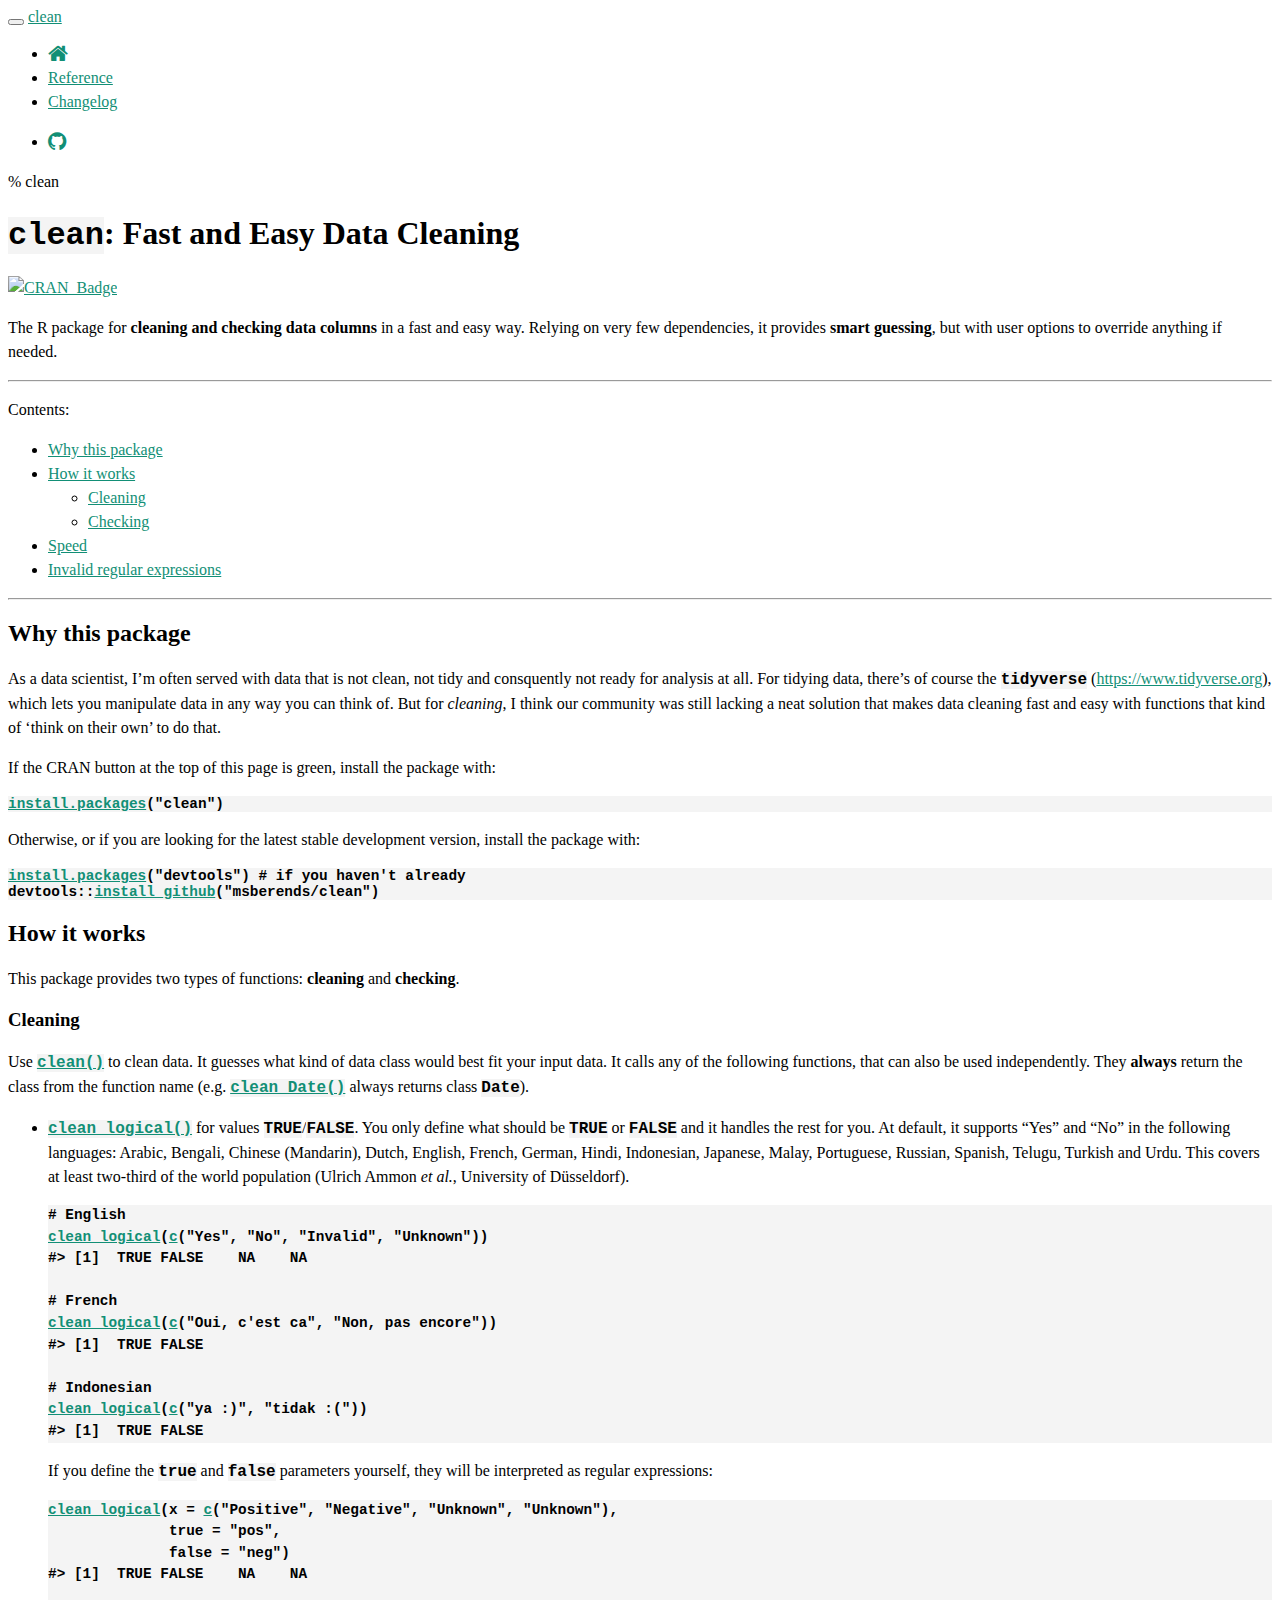
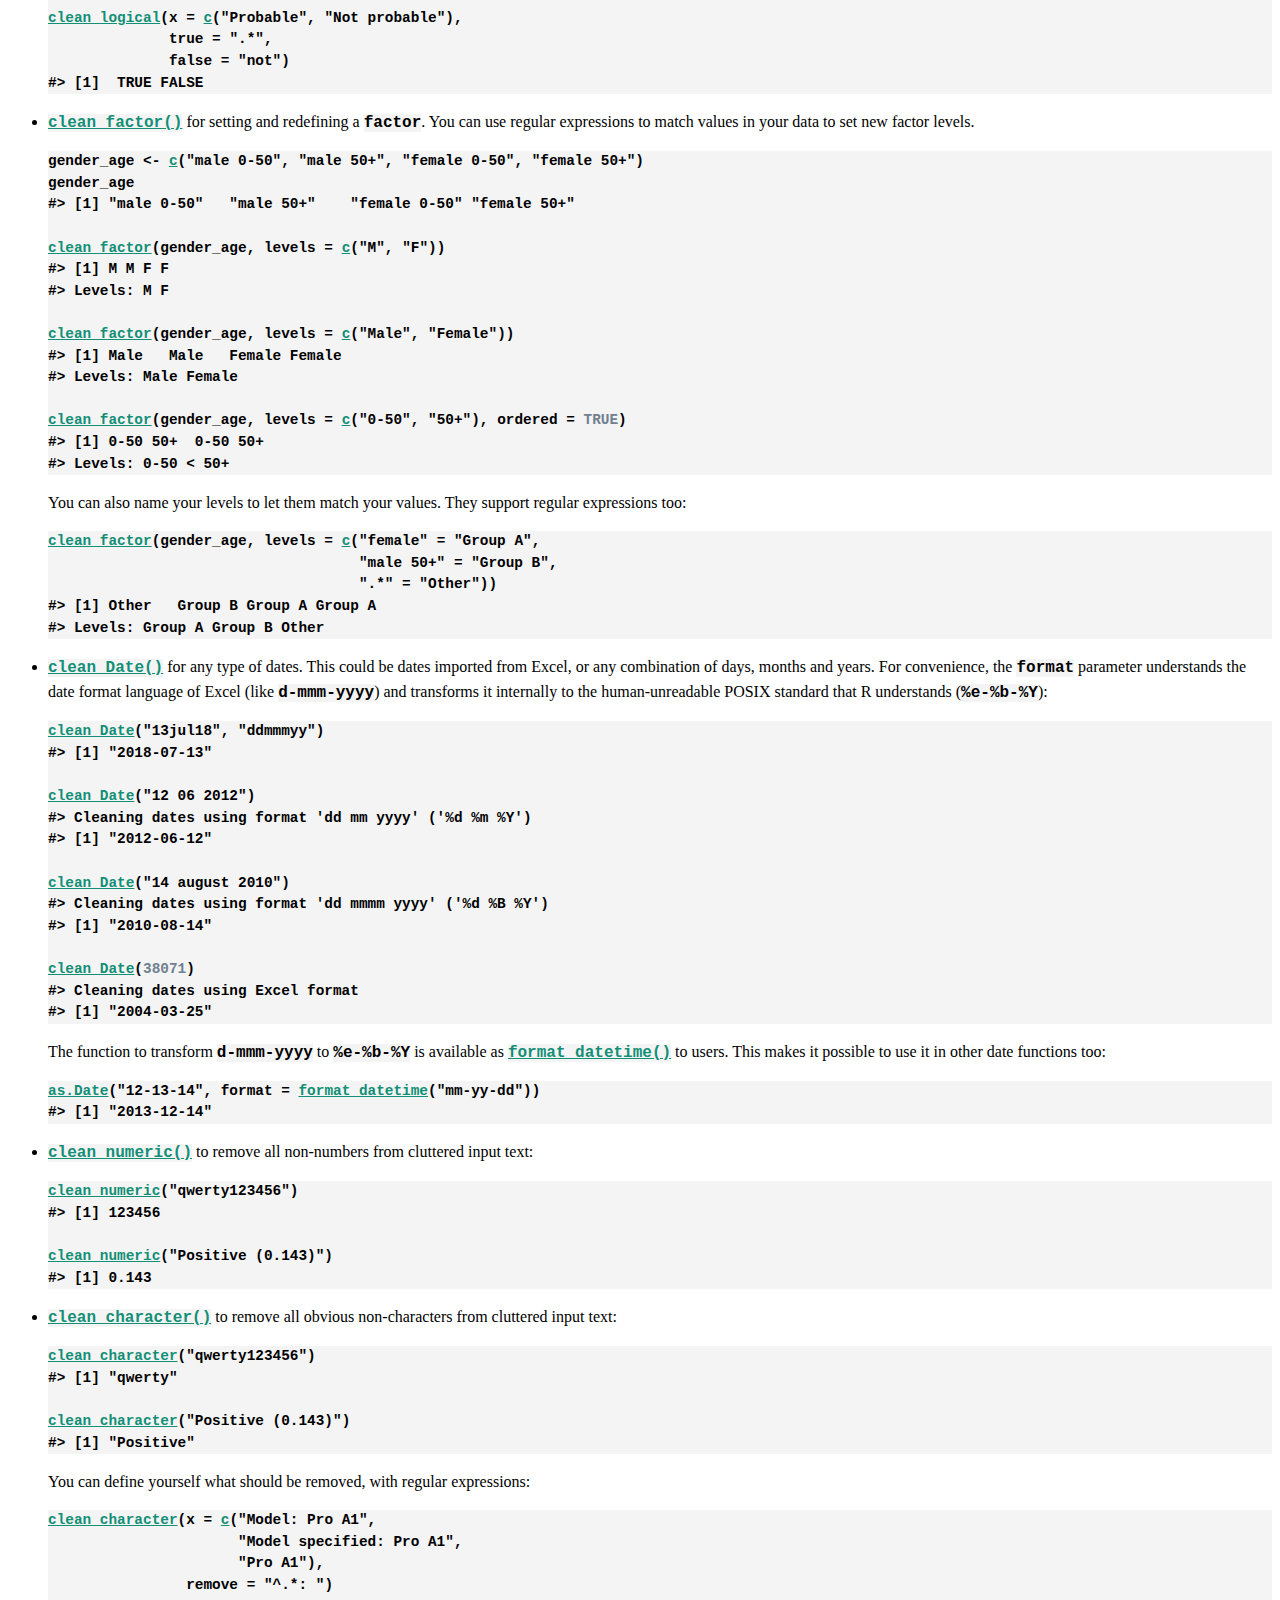
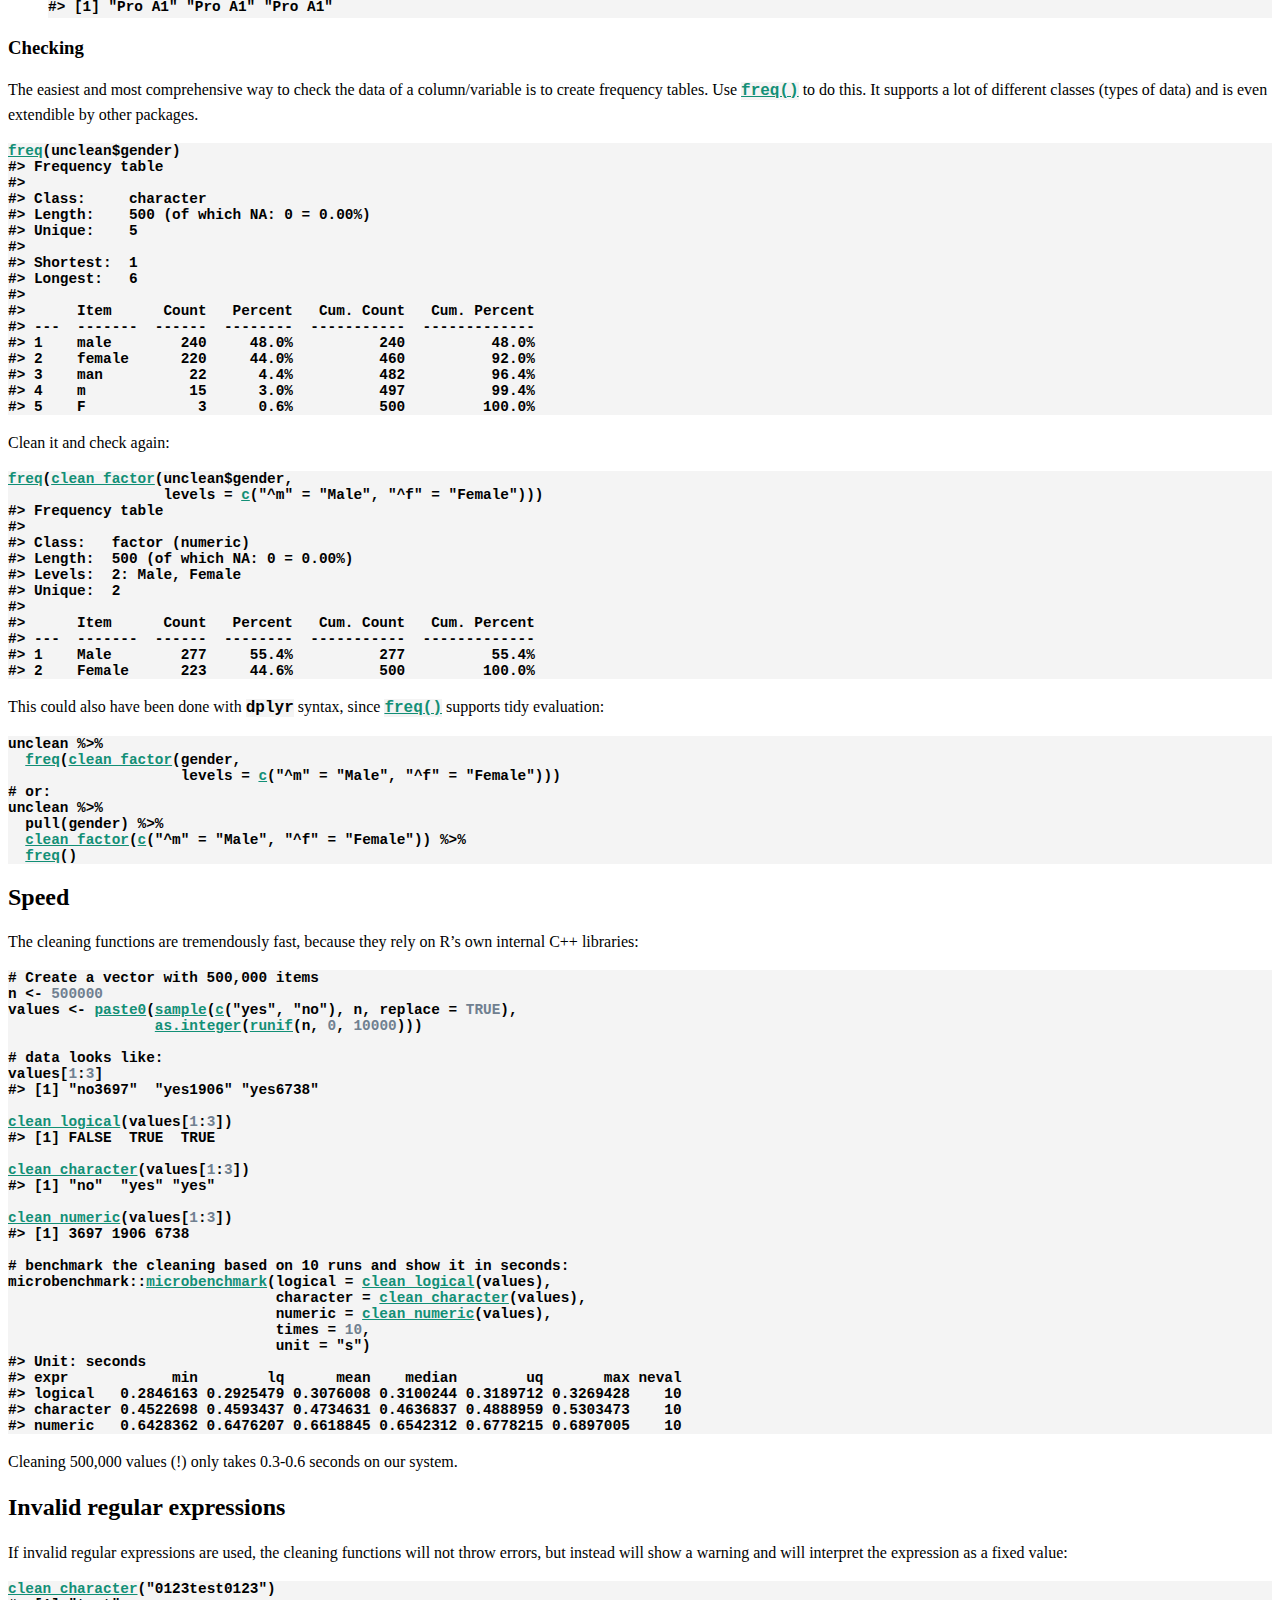
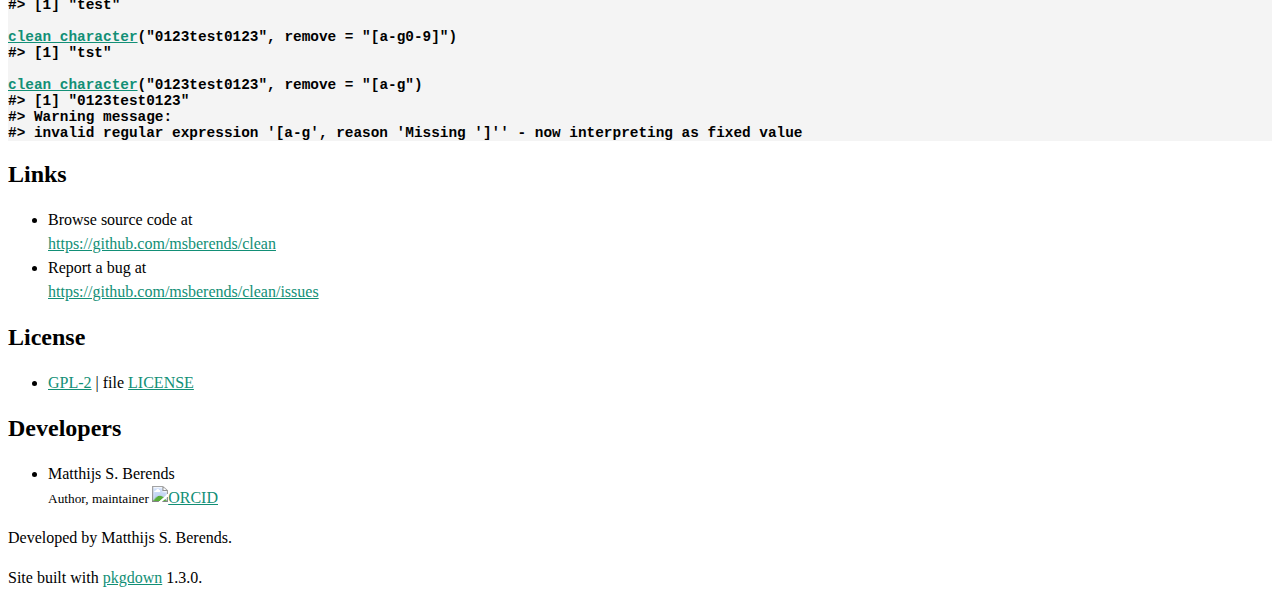
==== docs/index.html @ bf6ea689 "new title" ====
<!DOCTYPE html>
<!-- Generated by pkgdown: do not edit by hand --><html lang="en">
<head>
<meta http-equiv="Content-Type" content="text/html; charset=UTF-8">
<meta charset="utf-8">
<meta http-equiv="X-UA-Compatible" content="IE=edge">
<meta name="viewport" content="width=device-width, initial-scale=1.0">
<title>Fast and Easy Data Cleaning • clean</title>
<!-- jquery --><script src="https://cdnjs.cloudflare.com/ajax/libs/jquery/3.3.1/jquery.min.js" integrity="sha256-FgpCb/KJQlLNfOu91ta32o/NMZxltwRo8QtmkMRdAu8=" crossorigin="anonymous"></script><!-- Bootstrap --><link href="https://cdnjs.cloudflare.com/ajax/libs/bootswatch/3.3.7/flatly/bootstrap.min.css" rel="stylesheet" crossorigin="anonymous">
<script src="https://cdnjs.cloudflare.com/ajax/libs/twitter-bootstrap/3.3.7/js/bootstrap.min.js" integrity="sha256-U5ZEeKfGNOja007MMD3YBI0A3OSZOQbeG6z2f2Y0hu8=" crossorigin="anonymous"></script><!-- Font Awesome icons --><link rel="stylesheet" href="https://cdnjs.cloudflare.com/ajax/libs/font-awesome/4.7.0/css/font-awesome.min.css" integrity="sha256-eZrrJcwDc/3uDhsdt61sL2oOBY362qM3lon1gyExkL0=" crossorigin="anonymous">
<!-- clipboard.js --><script src="https://cdnjs.cloudflare.com/ajax/libs/clipboard.js/2.0.4/clipboard.min.js" integrity="sha256-FiZwavyI2V6+EXO1U+xzLG3IKldpiTFf3153ea9zikQ=" crossorigin="anonymous"></script><!-- sticky kit --><script src="https://cdnjs.cloudflare.com/ajax/libs/sticky-kit/1.1.3/sticky-kit.min.js" integrity="sha256-c4Rlo1ZozqTPE2RLuvbusY3+SU1pQaJC0TjuhygMipw=" crossorigin="anonymous"></script><!-- pkgdown --><link href="pkgdown.css" rel="stylesheet">
<script src="pkgdown.js"></script><link href="extra.css" rel="stylesheet">
<meta property="og:title" content="Fast and Easy Data Cleaning">
<meta property="og:description" content="Clean and check data columns in a fast and 
  easy way. Relying on very few dependencies, it provides
  smart guessing, but with user options to override anything
  if needed.">
<meta name="twitter:card" content="summary">
<!-- mathjax --><script src="https://cdnjs.cloudflare.com/ajax/libs/mathjax/2.7.5/MathJax.js" integrity="sha256-nvJJv9wWKEm88qvoQl9ekL2J+k/RWIsaSScxxlsrv8k=" crossorigin="anonymous"></script><script src="https://cdnjs.cloudflare.com/ajax/libs/mathjax/2.7.5/config/TeX-AMS-MML_HTMLorMML.js" integrity="sha256-84DKXVJXs0/F8OTMzX4UR909+jtl4G7SPypPavF+GfA=" crossorigin="anonymous"></script><!--[if lt IE 9]>
<script src="https://oss.maxcdn.com/html5shiv/3.7.3/html5shiv.min.js"></script>
<script src="https://oss.maxcdn.com/respond/1.4.2/respond.min.js"></script>
<![endif]-->
</head>
<body>
    <div class="container template-home">
      <header><div class="navbar navbar-default navbar-fixed-top" role="navigation">
  <div class="container">
    <div class="navbar-header">
      <button type="button" class="navbar-toggle collapsed" data-toggle="collapse" data-target="#navbar" aria-expanded="false">
        <span class="sr-only">Toggle navigation</span>
        <span class="icon-bar"></span>
        <span class="icon-bar"></span>
        <span class="icon-bar"></span>
      </button>
      <span class="navbar-brand">
        <a class="navbar-link" href="index.html">clean</a>
        <span class="version label label-default" data-toggle="tooltip" data-placement="bottom" title="Released version">0.0.9</span>
      </span>
    </div>

    <div id="navbar" class="navbar-collapse collapse">
      <ul class="nav navbar-nav">
<li>
  <a href="index.html">
    <span class="fa fa-home fa-lg"></span>
     
  </a>
</li>
<li>
  <a href="reference/index.html">Reference</a>
</li>
<li>
  <a href="news/index.html">Changelog</a>
</li>
      </ul>
<ul class="nav navbar-nav navbar-right">
<li>
  <a href="https://github.com/msberends/clean">
    <span class="fa fa-github fa-lg"></span>
     
  </a>
</li>
      </ul>
</div>
<!--/.nav-collapse -->
  </div>
<!--/.container -->
</div>
<!--/.navbar -->

      
      </header><div class="row">
  <div class="contents col-md-9">

<p>% clean</p>
<div id="clean-fast-and-easy-data-cleaning" class="section level1">
<div class="page-header"><h1 class="hasAnchor">
<a href="#clean-fast-and-easy-data-cleaning" class="anchor"></a><code>clean</code>: Fast and Easy Data Cleaning</h1></div>
<p><a href="https://CRAN.R-project.org/package=clean"><img src="https://www.r-pkg.org/badges/version/clean" alt="CRAN_Badge"></a></p>
<p>The R package for <strong>cleaning and checking data columns</strong> in a fast and easy way. Relying on very few dependencies, it provides <strong>smart guessing</strong>, but with user options to override anything if needed.</p>
<hr>
<p>Contents:</p>
<ul>
<li><a href="#why-this-package">Why this package</a></li>
<li>
<a href="#how-it-works">How it works</a>
<ul>
<li><a href="#cleaning">Cleaning</a></li>
<li><a href="#checking">Checking</a></li>
</ul>
</li>
<li><a href="#speed">Speed</a></li>
<li><a href="#invalid-regular-expressions">Invalid regular expressions</a></li>
</ul>
<hr>
<div id="why-this-package" class="section level2">
<h2 class="hasAnchor">
<a href="#why-this-package" class="anchor"></a>Why this package</h2>
<p>As a data scientist, I’m often served with data that is not clean, not tidy and consquently not ready for analysis at all. For tidying data, there’s of course the <code>tidyverse</code> (<a href="https://www.tidyverse.org" class="uri">https://www.tidyverse.org</a>), which lets you manipulate data in any way you can think of. But for <em>cleaning</em>, I think our community was still lacking a neat solution that makes data cleaning fast and easy with functions that kind of ‘think on their own’ to do that.</p>
<p>If the CRAN button at the top of this page is green, install the package with:</p>
<div class="sourceCode" id="cb1"><pre class="sourceCode r"><code class="sourceCode r"><a class="sourceLine" id="cb1-1" data-line-number="1"><span class="kw"><a href="https://www.rdocumentation.org/packages/utils/topics/install.packages">install.packages</a></span>(<span class="st">"clean"</span>)</a></code></pre></div>
<p>Otherwise, or if you are looking for the latest stable development version, install the package with:</p>
<div class="sourceCode" id="cb2"><pre class="sourceCode r"><code class="sourceCode r"><a class="sourceLine" id="cb2-1" data-line-number="1"><span class="kw"><a href="https://www.rdocumentation.org/packages/utils/topics/install.packages">install.packages</a></span>(<span class="st">"devtools"</span>) <span class="co"># if you haven't already</span></a>
<a class="sourceLine" id="cb2-2" data-line-number="2">devtools<span class="op">::</span><span class="kw"><a href="https://www.rdocumentation.org/packages/devtools/topics/reexports">install_github</a></span>(<span class="st">"msberends/clean"</span>)</a></code></pre></div>
</div>
<div id="how-it-works" class="section level2">
<h2 class="hasAnchor">
<a href="#how-it-works" class="anchor"></a>How it works</h2>
<p>This package provides two types of functions: <strong>cleaning</strong> and <strong>checking</strong>.</p>
<div id="cleaning" class="section level3">
<h3 class="hasAnchor">
<a href="#cleaning" class="anchor"></a>Cleaning</h3>
<p>Use <code><a href="reference/clean.html">clean()</a></code> to clean data. It guesses what kind of data class would best fit your input data. It calls any of the following functions, that can also be used independently. They <strong>always</strong> return the class from the function name (e.g. <code><a href="reference/clean.html">clean_Date()</a></code> always returns class <code>Date</code>).</p>
<ul>
<li>
<p><code><a href="reference/clean.html">clean_logical()</a></code> for values <code>TRUE</code>/<code>FALSE</code>. You only define what should be <code>TRUE</code> or <code>FALSE</code> and it handles the rest for you. At default, it supports “Yes” and “No” in the following languages: Arabic, Bengali, Chinese (Mandarin), Dutch, English, French, German, Hindi, Indonesian, Japanese, Malay, Portuguese, Russian, Spanish, Telugu, Turkish and Urdu. This covers at least two-third of the world population (Ulrich Ammon <em>et al.</em>, University of Düsseldorf).</p>
<div class="sourceCode" id="cb3"><pre class="sourceCode r"><code class="sourceCode r"><a class="sourceLine" id="cb3-1" data-line-number="1"><span class="co"># English</span></a>
<a class="sourceLine" id="cb3-2" data-line-number="2"><span class="kw"><a href="reference/clean.html">clean_logical</a></span>(<span class="kw"><a href="https://www.rdocumentation.org/packages/base/topics/c">c</a></span>(<span class="st">"Yes"</span>, <span class="st">"No"</span>, <span class="st">"Invalid"</span>, <span class="st">"Unknown"</span>))</a>
<a class="sourceLine" id="cb3-3" data-line-number="3"><span class="co">#&gt; [1]  TRUE FALSE    NA    NA</span></a>
<a class="sourceLine" id="cb3-4" data-line-number="4"></a>
<a class="sourceLine" id="cb3-5" data-line-number="5"><span class="co"># French</span></a>
<a class="sourceLine" id="cb3-6" data-line-number="6"><span class="kw"><a href="reference/clean.html">clean_logical</a></span>(<span class="kw"><a href="https://www.rdocumentation.org/packages/base/topics/c">c</a></span>(<span class="st">"Oui, c'est ca"</span>, <span class="st">"Non, pas encore"</span>)) </a>
<a class="sourceLine" id="cb3-7" data-line-number="7"><span class="co">#&gt; [1]  TRUE FALSE</span></a>
<a class="sourceLine" id="cb3-8" data-line-number="8"></a>
<a class="sourceLine" id="cb3-9" data-line-number="9"><span class="co"># Indonesian</span></a>
<a class="sourceLine" id="cb3-10" data-line-number="10"><span class="kw"><a href="reference/clean.html">clean_logical</a></span>(<span class="kw"><a href="https://www.rdocumentation.org/packages/base/topics/c">c</a></span>(<span class="st">"ya :)"</span>, <span class="st">"tidak :("</span>))</a>
<a class="sourceLine" id="cb3-11" data-line-number="11"><span class="co">#&gt; [1]  TRUE FALSE</span></a></code></pre></div>
<p>If you define the <code>true</code> and <code>false</code> parameters yourself, they will be interpreted as regular expressions:</p>
<div class="sourceCode" id="cb4"><pre class="sourceCode r"><code class="sourceCode r"><a class="sourceLine" id="cb4-1" data-line-number="1"><span class="kw"><a href="reference/clean.html">clean_logical</a></span>(<span class="dt">x =</span> <span class="kw"><a href="https://www.rdocumentation.org/packages/base/topics/c">c</a></span>(<span class="st">"Positive"</span>, <span class="st">"Negative"</span>, <span class="st">"Unknown"</span>, <span class="st">"Unknown"</span>),</a>
<a class="sourceLine" id="cb4-2" data-line-number="2">              <span class="dt">true =</span> <span class="st">"pos"</span>,</a>
<a class="sourceLine" id="cb4-3" data-line-number="3">              <span class="dt">false =</span> <span class="st">"neg"</span>)</a>
<a class="sourceLine" id="cb4-4" data-line-number="4"><span class="co">#&gt; [1]  TRUE FALSE    NA    NA</span></a>
<a class="sourceLine" id="cb4-5" data-line-number="5"></a>
<a class="sourceLine" id="cb4-6" data-line-number="6"><span class="kw"><a href="reference/clean.html">clean_logical</a></span>(<span class="dt">x =</span> <span class="kw"><a href="https://www.rdocumentation.org/packages/base/topics/c">c</a></span>(<span class="st">"Probable"</span>, <span class="st">"Not probable"</span>),</a>
<a class="sourceLine" id="cb4-7" data-line-number="7">              <span class="dt">true =</span> <span class="st">".*"</span>,</a>
<a class="sourceLine" id="cb4-8" data-line-number="8">              <span class="dt">false =</span> <span class="st">"not"</span>)</a>
<a class="sourceLine" id="cb4-9" data-line-number="9"><span class="co">#&gt; [1]  TRUE FALSE</span></a></code></pre></div>
</li>
<li>
<p><code><a href="reference/clean.html">clean_factor()</a></code> for setting and redefining a <code>factor</code>. You can use regular expressions to match values in your data to set new factor levels.</p>
<div class="sourceCode" id="cb5"><pre class="sourceCode r"><code class="sourceCode r"><a class="sourceLine" id="cb5-1" data-line-number="1">gender_age &lt;-<span class="st"> </span><span class="kw"><a href="https://www.rdocumentation.org/packages/base/topics/c">c</a></span>(<span class="st">"male 0-50"</span>, <span class="st">"male 50+"</span>, <span class="st">"female 0-50"</span>, <span class="st">"female 50+"</span>)</a>
<a class="sourceLine" id="cb5-2" data-line-number="2">gender_age</a>
<a class="sourceLine" id="cb5-3" data-line-number="3"><span class="co">#&gt; [1] "male 0-50"   "male 50+"    "female 0-50" "female 50+"</span></a>
<a class="sourceLine" id="cb5-4" data-line-number="4"></a>
<a class="sourceLine" id="cb5-5" data-line-number="5"><span class="kw"><a href="reference/clean.html">clean_factor</a></span>(gender_age, <span class="dt">levels =</span> <span class="kw"><a href="https://www.rdocumentation.org/packages/base/topics/c">c</a></span>(<span class="st">"M"</span>, <span class="st">"F"</span>))</a>
<a class="sourceLine" id="cb5-6" data-line-number="6"><span class="co">#&gt; [1] M M F F</span></a>
<a class="sourceLine" id="cb5-7" data-line-number="7"><span class="co">#&gt; Levels: M F</span></a>
<a class="sourceLine" id="cb5-8" data-line-number="8"></a>
<a class="sourceLine" id="cb5-9" data-line-number="9"><span class="kw"><a href="reference/clean.html">clean_factor</a></span>(gender_age, <span class="dt">levels =</span> <span class="kw"><a href="https://www.rdocumentation.org/packages/base/topics/c">c</a></span>(<span class="st">"Male"</span>, <span class="st">"Female"</span>))</a>
<a class="sourceLine" id="cb5-10" data-line-number="10"><span class="co">#&gt; [1] Male   Male   Female Female</span></a>
<a class="sourceLine" id="cb5-11" data-line-number="11"><span class="co">#&gt; Levels: Male Female</span></a>
<a class="sourceLine" id="cb5-12" data-line-number="12"></a>
<a class="sourceLine" id="cb5-13" data-line-number="13"><span class="kw"><a href="reference/clean.html">clean_factor</a></span>(gender_age, <span class="dt">levels =</span> <span class="kw"><a href="https://www.rdocumentation.org/packages/base/topics/c">c</a></span>(<span class="st">"0-50"</span>, <span class="st">"50+"</span>), <span class="dt">ordered =</span> <span class="ot">TRUE</span>)</a>
<a class="sourceLine" id="cb5-14" data-line-number="14"><span class="co">#&gt; [1] 0-50 50+  0-50 50+ </span></a>
<a class="sourceLine" id="cb5-15" data-line-number="15"><span class="co">#&gt; Levels: 0-50 &lt; 50+</span></a></code></pre></div>
<p>You can also name your levels to let them match your values. They support regular expressions too:</p>
<div class="sourceCode" id="cb6"><pre class="sourceCode r"><code class="sourceCode r"><a class="sourceLine" id="cb6-1" data-line-number="1"><span class="kw"><a href="reference/clean.html">clean_factor</a></span>(gender_age, <span class="dt">levels =</span> <span class="kw"><a href="https://www.rdocumentation.org/packages/base/topics/c">c</a></span>(<span class="st">"female"</span> =<span class="st"> "Group A"</span>, </a>
<a class="sourceLine" id="cb6-2" data-line-number="2">                                    <span class="st">"male 50+"</span> =<span class="st"> "Group B"</span>,</a>
<a class="sourceLine" id="cb6-3" data-line-number="3">                                    <span class="st">".*"</span> =<span class="st"> "Other"</span>))</a>
<a class="sourceLine" id="cb6-4" data-line-number="4"><span class="co">#&gt; [1] Other   Group B Group A Group A</span></a>
<a class="sourceLine" id="cb6-5" data-line-number="5"><span class="co">#&gt; Levels: Group A Group B Other</span></a></code></pre></div>
</li>
<li>
<p><code><a href="reference/clean.html">clean_Date()</a></code> for any type of dates. This could be dates imported from Excel, or any combination of days, months and years. For convenience, the <code>format</code> parameter understands the date format language of Excel (like <code>d-mmm-yyyy</code>) and transforms it internally to the human-unreadable POSIX standard that R understands (<code>%e-%b-%Y</code>):</p>
<div class="sourceCode" id="cb7"><pre class="sourceCode r"><code class="sourceCode r"><a class="sourceLine" id="cb7-1" data-line-number="1"><span class="kw"><a href="reference/clean.html">clean_Date</a></span>(<span class="st">"13jul18"</span>, <span class="st">"ddmmmyy"</span>)</a>
<a class="sourceLine" id="cb7-2" data-line-number="2"><span class="co">#&gt; [1] "2018-07-13"</span></a>
<a class="sourceLine" id="cb7-3" data-line-number="3"></a>
<a class="sourceLine" id="cb7-4" data-line-number="4"><span class="kw"><a href="reference/clean.html">clean_Date</a></span>(<span class="st">"12 06 2012"</span>)</a>
<a class="sourceLine" id="cb7-5" data-line-number="5"><span class="co">#&gt; Cleaning dates using format 'dd mm yyyy' ('%d %m %Y')</span></a>
<a class="sourceLine" id="cb7-6" data-line-number="6"><span class="co">#&gt; [1] "2012-06-12"</span></a>
<a class="sourceLine" id="cb7-7" data-line-number="7"></a>
<a class="sourceLine" id="cb7-8" data-line-number="8"><span class="kw"><a href="reference/clean.html">clean_Date</a></span>(<span class="st">"14 august 2010"</span>)</a>
<a class="sourceLine" id="cb7-9" data-line-number="9"><span class="co">#&gt; Cleaning dates using format 'dd mmmm yyyy' ('%d %B %Y')</span></a>
<a class="sourceLine" id="cb7-10" data-line-number="10"><span class="co">#&gt; [1] "2010-08-14"</span></a>
<a class="sourceLine" id="cb7-11" data-line-number="11"></a>
<a class="sourceLine" id="cb7-12" data-line-number="12"><span class="kw"><a href="reference/clean.html">clean_Date</a></span>(<span class="dv">38071</span>)</a>
<a class="sourceLine" id="cb7-13" data-line-number="13"><span class="co">#&gt; Cleaning dates using Excel format</span></a>
<a class="sourceLine" id="cb7-14" data-line-number="14"><span class="co">#&gt; [1] "2004-03-25"</span></a></code></pre></div>
<p>The function to transform <code>d-mmm-yyyy</code> to <code>%e-%b-%Y</code> is available as <code><a href="reference/format_datetime.html">format_datetime()</a></code> to users. This makes it possible to use it in other date functions too:</p>
<div class="sourceCode" id="cb8"><pre class="sourceCode r"><code class="sourceCode r"><a class="sourceLine" id="cb8-1" data-line-number="1"><span class="kw"><a href="https://www.rdocumentation.org/packages/base/topics/as.Date">as.Date</a></span>(<span class="st">"12-13-14"</span>, <span class="dt">format =</span> <span class="kw"><a href="reference/format_datetime.html">format_datetime</a></span>(<span class="st">"mm-yy-dd"</span>))</a>
<a class="sourceLine" id="cb8-2" data-line-number="2"><span class="co">#&gt; [1] "2013-12-14"</span></a></code></pre></div>
</li>
<li>
<p><code><a href="reference/clean.html">clean_numeric()</a></code> to remove all non-numbers from cluttered input text:</p>
<div class="sourceCode" id="cb9"><pre class="sourceCode r"><code class="sourceCode r"><a class="sourceLine" id="cb9-1" data-line-number="1"><span class="kw"><a href="reference/clean.html">clean_numeric</a></span>(<span class="st">"qwerty123456"</span>)</a>
<a class="sourceLine" id="cb9-2" data-line-number="2"><span class="co">#&gt; [1] 123456</span></a>
<a class="sourceLine" id="cb9-3" data-line-number="3"></a>
<a class="sourceLine" id="cb9-4" data-line-number="4"><span class="kw"><a href="reference/clean.html">clean_numeric</a></span>(<span class="st">"Positive (0.143)"</span>)</a>
<a class="sourceLine" id="cb9-5" data-line-number="5"><span class="co">#&gt; [1] 0.143</span></a></code></pre></div>
</li>
<li>
<p><code><a href="reference/clean.html">clean_character()</a></code> to remove all obvious non-characters from cluttered input text:</p>
<div class="sourceCode" id="cb10"><pre class="sourceCode r"><code class="sourceCode r"><a class="sourceLine" id="cb10-1" data-line-number="1"><span class="kw"><a href="reference/clean.html">clean_character</a></span>(<span class="st">"qwerty123456"</span>)</a>
<a class="sourceLine" id="cb10-2" data-line-number="2"><span class="co">#&gt; [1] "qwerty"</span></a>
<a class="sourceLine" id="cb10-3" data-line-number="3"></a>
<a class="sourceLine" id="cb10-4" data-line-number="4"><span class="kw"><a href="reference/clean.html">clean_character</a></span>(<span class="st">"Positive (0.143)"</span>)</a>
<a class="sourceLine" id="cb10-5" data-line-number="5"><span class="co">#&gt; [1] "Positive"</span></a></code></pre></div>
<p>You can define yourself what should be removed, with regular expressions:</p>
<div class="sourceCode" id="cb11"><pre class="sourceCode r"><code class="sourceCode r"><a class="sourceLine" id="cb11-1" data-line-number="1"><span class="kw"><a href="reference/clean.html">clean_character</a></span>(<span class="dt">x =</span> <span class="kw"><a href="https://www.rdocumentation.org/packages/base/topics/c">c</a></span>(<span class="st">"Model: Pro A1"</span>,</a>
<a class="sourceLine" id="cb11-2" data-line-number="2">                      <span class="st">"Model specified: Pro A1"</span>,</a>
<a class="sourceLine" id="cb11-3" data-line-number="3">                      <span class="st">"Pro A1"</span>), </a>
<a class="sourceLine" id="cb11-4" data-line-number="4">                <span class="dt">remove =</span> <span class="st">"^.*: "</span>)</a>
<a class="sourceLine" id="cb11-5" data-line-number="5"><span class="co">#&gt; [1] "Pro A1" "Pro A1" "Pro A1"</span></a></code></pre></div>
</li>
</ul>
</div>
<div id="checking" class="section level3">
<h3 class="hasAnchor">
<a href="#checking" class="anchor"></a>Checking</h3>
<p>The easiest and most comprehensive way to check the data of a column/variable is to create frequency tables. Use <code><a href="reference/freq.html">freq()</a></code> to do this. It supports a lot of different classes (types of data) and is even extendible by other packages.</p>
<div class="sourceCode" id="cb12"><pre class="sourceCode r"><code class="sourceCode r"><a class="sourceLine" id="cb12-1" data-line-number="1"><span class="kw"><a href="reference/freq.html">freq</a></span>(unclean<span class="op">$</span>gender)</a>
<a class="sourceLine" id="cb12-2" data-line-number="2"><span class="co">#&gt; Frequency table </span></a>
<a class="sourceLine" id="cb12-3" data-line-number="3"><span class="co">#&gt; </span></a>
<a class="sourceLine" id="cb12-4" data-line-number="4"><span class="co">#&gt; Class:     character</span></a>
<a class="sourceLine" id="cb12-5" data-line-number="5"><span class="co">#&gt; Length:    500 (of which NA: 0 = 0.00%)</span></a>
<a class="sourceLine" id="cb12-6" data-line-number="6"><span class="co">#&gt; Unique:    5</span></a>
<a class="sourceLine" id="cb12-7" data-line-number="7"><span class="co">#&gt; </span></a>
<a class="sourceLine" id="cb12-8" data-line-number="8"><span class="co">#&gt; Shortest:  1</span></a>
<a class="sourceLine" id="cb12-9" data-line-number="9"><span class="co">#&gt; Longest:   6</span></a>
<a class="sourceLine" id="cb12-10" data-line-number="10"><span class="co">#&gt; </span></a>
<a class="sourceLine" id="cb12-11" data-line-number="11"><span class="co">#&gt;      Item      Count   Percent   Cum. Count   Cum. Percent</span></a>
<a class="sourceLine" id="cb12-12" data-line-number="12"><span class="co">#&gt; ---  -------  ------  --------  -----------  -------------</span></a>
<a class="sourceLine" id="cb12-13" data-line-number="13"><span class="co">#&gt; 1    male        240     48.0%          240          48.0%</span></a>
<a class="sourceLine" id="cb12-14" data-line-number="14"><span class="co">#&gt; 2    female      220     44.0%          460          92.0%</span></a>
<a class="sourceLine" id="cb12-15" data-line-number="15"><span class="co">#&gt; 3    man          22      4.4%          482          96.4%</span></a>
<a class="sourceLine" id="cb12-16" data-line-number="16"><span class="co">#&gt; 4    m            15      3.0%          497          99.4%</span></a>
<a class="sourceLine" id="cb12-17" data-line-number="17"><span class="co">#&gt; 5    F             3      0.6%          500         100.0%</span></a></code></pre></div>
<p>Clean it and check again:</p>
<div class="sourceCode" id="cb13"><pre class="sourceCode r"><code class="sourceCode r"><a class="sourceLine" id="cb13-1" data-line-number="1"><span class="kw"><a href="reference/freq.html">freq</a></span>(<span class="kw"><a href="reference/clean.html">clean_factor</a></span>(unclean<span class="op">$</span>gender, </a>
<a class="sourceLine" id="cb13-2" data-line-number="2">                  <span class="dt">levels =</span> <span class="kw"><a href="https://www.rdocumentation.org/packages/base/topics/c">c</a></span>(<span class="st">"^m"</span> =<span class="st"> "Male"</span>, <span class="st">"^f"</span> =<span class="st"> "Female"</span>)))</a>
<a class="sourceLine" id="cb13-3" data-line-number="3"><span class="co">#&gt; Frequency table </span></a>
<a class="sourceLine" id="cb13-4" data-line-number="4"><span class="co">#&gt; </span></a>
<a class="sourceLine" id="cb13-5" data-line-number="5"><span class="co">#&gt; Class:   factor (numeric)</span></a>
<a class="sourceLine" id="cb13-6" data-line-number="6"><span class="co">#&gt; Length:  500 (of which NA: 0 = 0.00%)</span></a>
<a class="sourceLine" id="cb13-7" data-line-number="7"><span class="co">#&gt; Levels:  2: Male, Female</span></a>
<a class="sourceLine" id="cb13-8" data-line-number="8"><span class="co">#&gt; Unique:  2</span></a>
<a class="sourceLine" id="cb13-9" data-line-number="9"><span class="co">#&gt; </span></a>
<a class="sourceLine" id="cb13-10" data-line-number="10"><span class="co">#&gt;      Item      Count   Percent   Cum. Count   Cum. Percent</span></a>
<a class="sourceLine" id="cb13-11" data-line-number="11"><span class="co">#&gt; ---  -------  ------  --------  -----------  -------------</span></a>
<a class="sourceLine" id="cb13-12" data-line-number="12"><span class="co">#&gt; 1    Male        277     55.4%          277          55.4%</span></a>
<a class="sourceLine" id="cb13-13" data-line-number="13"><span class="co">#&gt; 2    Female      223     44.6%          500         100.0%</span></a></code></pre></div>
<p>This could also have been done with <code>dplyr</code> syntax, since <code><a href="reference/freq.html">freq()</a></code> supports tidy evaluation:</p>
<div class="sourceCode" id="cb14"><pre class="sourceCode r"><code class="sourceCode r"><a class="sourceLine" id="cb14-1" data-line-number="1">unclean <span class="op">%&gt;%</span><span class="st"> </span></a>
<a class="sourceLine" id="cb14-2" data-line-number="2"><span class="st">  </span><span class="kw"><a href="reference/freq.html">freq</a></span>(<span class="kw"><a href="reference/clean.html">clean_factor</a></span>(gender,</a>
<a class="sourceLine" id="cb14-3" data-line-number="3">                    <span class="dt">levels =</span> <span class="kw"><a href="https://www.rdocumentation.org/packages/base/topics/c">c</a></span>(<span class="st">"^m"</span> =<span class="st"> "Male"</span>, <span class="st">"^f"</span> =<span class="st"> "Female"</span>)))</a>
<a class="sourceLine" id="cb14-4" data-line-number="4"><span class="co"># or:</span></a>
<a class="sourceLine" id="cb14-5" data-line-number="5">unclean <span class="op">%&gt;%</span><span class="st"> </span></a>
<a class="sourceLine" id="cb14-6" data-line-number="6"><span class="st">  </span><span class="kw">pull</span>(gender) <span class="op">%&gt;%</span><span class="st"> </span></a>
<a class="sourceLine" id="cb14-7" data-line-number="7"><span class="st">  </span><span class="kw"><a href="reference/clean.html">clean_factor</a></span>(<span class="kw"><a href="https://www.rdocumentation.org/packages/base/topics/c">c</a></span>(<span class="st">"^m"</span> =<span class="st"> "Male"</span>, <span class="st">"^f"</span> =<span class="st"> "Female"</span>)) <span class="op">%&gt;%</span><span class="st"> </span></a>
<a class="sourceLine" id="cb14-8" data-line-number="8"><span class="st">  </span><span class="kw"><a href="reference/freq.html">freq</a></span>()</a></code></pre></div>
</div>
</div>
<div id="speed" class="section level2">
<h2 class="hasAnchor">
<a href="#speed" class="anchor"></a>Speed</h2>
<p>The cleaning functions are tremendously fast, because they rely on R’s own internal C++ libraries:</p>
<div class="sourceCode" id="cb15"><pre class="sourceCode r"><code class="sourceCode r"><a class="sourceLine" id="cb15-1" data-line-number="1"><span class="co"># Create a vector with 500,000 items</span></a>
<a class="sourceLine" id="cb15-2" data-line-number="2">n &lt;-<span class="st"> </span><span class="dv">500000</span></a>
<a class="sourceLine" id="cb15-3" data-line-number="3">values &lt;-<span class="st"> </span><span class="kw"><a href="https://www.rdocumentation.org/packages/base/topics/paste">paste0</a></span>(<span class="kw"><a href="https://www.rdocumentation.org/packages/base/topics/sample">sample</a></span>(<span class="kw"><a href="https://www.rdocumentation.org/packages/base/topics/c">c</a></span>(<span class="st">"yes"</span>, <span class="st">"no"</span>), n, <span class="dt">replace =</span> <span class="ot">TRUE</span>), </a>
<a class="sourceLine" id="cb15-4" data-line-number="4">                 <span class="kw"><a href="https://www.rdocumentation.org/packages/base/topics/integer">as.integer</a></span>(<span class="kw"><a href="https://www.rdocumentation.org/packages/stats/topics/Uniform">runif</a></span>(n, <span class="dv">0</span>, <span class="dv">10000</span>)))</a>
<a class="sourceLine" id="cb15-5" data-line-number="5"></a>
<a class="sourceLine" id="cb15-6" data-line-number="6"><span class="co"># data looks like:</span></a>
<a class="sourceLine" id="cb15-7" data-line-number="7">values[<span class="dv">1</span><span class="op">:</span><span class="dv">3</span>]</a>
<a class="sourceLine" id="cb15-8" data-line-number="8"><span class="co">#&gt; [1] "no3697"  "yes1906" "yes6738"</span></a>
<a class="sourceLine" id="cb15-9" data-line-number="9"></a>
<a class="sourceLine" id="cb15-10" data-line-number="10"><span class="kw"><a href="reference/clean.html">clean_logical</a></span>(values[<span class="dv">1</span><span class="op">:</span><span class="dv">3</span>])</a>
<a class="sourceLine" id="cb15-11" data-line-number="11"><span class="co">#&gt; [1] FALSE  TRUE  TRUE</span></a>
<a class="sourceLine" id="cb15-12" data-line-number="12"></a>
<a class="sourceLine" id="cb15-13" data-line-number="13"><span class="kw"><a href="reference/clean.html">clean_character</a></span>(values[<span class="dv">1</span><span class="op">:</span><span class="dv">3</span>])</a>
<a class="sourceLine" id="cb15-14" data-line-number="14"><span class="co">#&gt; [1] "no"  "yes" "yes"</span></a>
<a class="sourceLine" id="cb15-15" data-line-number="15"></a>
<a class="sourceLine" id="cb15-16" data-line-number="16"><span class="kw"><a href="reference/clean.html">clean_numeric</a></span>(values[<span class="dv">1</span><span class="op">:</span><span class="dv">3</span>])</a>
<a class="sourceLine" id="cb15-17" data-line-number="17"><span class="co">#&gt; [1] 3697 1906 6738</span></a>
<a class="sourceLine" id="cb15-18" data-line-number="18"></a>
<a class="sourceLine" id="cb15-19" data-line-number="19"><span class="co"># benchmark the cleaning based on 10 runs and show it in seconds:</span></a>
<a class="sourceLine" id="cb15-20" data-line-number="20">microbenchmark<span class="op">::</span><span class="kw"><a href="https://www.rdocumentation.org/packages/microbenchmark/topics/microbenchmark">microbenchmark</a></span>(<span class="dt">logical =</span> <span class="kw"><a href="reference/clean.html">clean_logical</a></span>(values),</a>
<a class="sourceLine" id="cb15-21" data-line-number="21">                               <span class="dt">character =</span> <span class="kw"><a href="reference/clean.html">clean_character</a></span>(values),</a>
<a class="sourceLine" id="cb15-22" data-line-number="22">                               <span class="dt">numeric =</span> <span class="kw"><a href="reference/clean.html">clean_numeric</a></span>(values),</a>
<a class="sourceLine" id="cb15-23" data-line-number="23">                               <span class="dt">times =</span> <span class="dv">10</span>,</a>
<a class="sourceLine" id="cb15-24" data-line-number="24">                               <span class="dt">unit =</span> <span class="st">"s"</span>)</a>
<a class="sourceLine" id="cb15-25" data-line-number="25"><span class="co">#&gt; Unit: seconds</span></a>
<a class="sourceLine" id="cb15-26" data-line-number="26"><span class="co">#&gt; expr            min        lq      mean    median        uq       max neval</span></a>
<a class="sourceLine" id="cb15-27" data-line-number="27"><span class="co">#&gt; logical   0.2846163 0.2925479 0.3076008 0.3100244 0.3189712 0.3269428    10</span></a>
<a class="sourceLine" id="cb15-28" data-line-number="28"><span class="co">#&gt; character 0.4522698 0.4593437 0.4734631 0.4636837 0.4888959 0.5303473    10</span></a>
<a class="sourceLine" id="cb15-29" data-line-number="29"><span class="co">#&gt; numeric   0.6428362 0.6476207 0.6618845 0.6542312 0.6778215 0.6897005    10</span></a></code></pre></div>
<p>Cleaning 500,000 values (!) only takes 0.3-0.6 seconds on our system.</p>
</div>
<div id="invalid-regular-expressions" class="section level2">
<h2 class="hasAnchor">
<a href="#invalid-regular-expressions" class="anchor"></a>Invalid regular expressions</h2>
<p>If invalid regular expressions are used, the cleaning functions will not throw errors, but instead will show a warning and will interpret the expression as a fixed value:</p>
<div class="sourceCode" id="cb16"><pre class="sourceCode r"><code class="sourceCode r"><a class="sourceLine" id="cb16-1" data-line-number="1"><span class="kw"><a href="reference/clean.html">clean_character</a></span>(<span class="st">"0123test0123"</span>)</a>
<a class="sourceLine" id="cb16-2" data-line-number="2"><span class="co">#&gt; [1] "test"</span></a>
<a class="sourceLine" id="cb16-3" data-line-number="3"></a>
<a class="sourceLine" id="cb16-4" data-line-number="4"><span class="kw"><a href="reference/clean.html">clean_character</a></span>(<span class="st">"0123test0123"</span>, <span class="dt">remove =</span> <span class="st">"[a-g0-9]"</span>)</a>
<a class="sourceLine" id="cb16-5" data-line-number="5"><span class="co">#&gt; [1] "tst"</span></a>
<a class="sourceLine" id="cb16-6" data-line-number="6"></a>
<a class="sourceLine" id="cb16-7" data-line-number="7"><span class="kw"><a href="reference/clean.html">clean_character</a></span>(<span class="st">"0123test0123"</span>, <span class="dt">remove =</span> <span class="st">"[a-g"</span>)</a>
<a class="sourceLine" id="cb16-8" data-line-number="8"><span class="co">#&gt; [1] "0123test0123"</span></a>
<a class="sourceLine" id="cb16-9" data-line-number="9"><span class="co">#&gt; Warning message:</span></a>
<a class="sourceLine" id="cb16-10" data-line-number="10"><span class="co">#&gt; invalid regular expression '[a-g', reason 'Missing ']'' - now interpreting as fixed value </span></a></code></pre></div>
</div>
</div>

  </div>

  <div class="col-md-3 hidden-xs hidden-sm" id="sidebar">
    <div class="links">
<h2>Links</h2>
<ul class="list-unstyled">
<li>Browse source code at <br><a href="https://github.com/msberends/clean">https://​github.com/​msberends/​clean</a>
</li>
<li>Report a bug at <br><a href="https://github.com/msberends/clean/issues">https://​github.com/​msberends/​clean/​issues</a>
</li>
</ul>
</div>
<div class="license">
<h2>License</h2>
<ul class="list-unstyled">
<li>
<a href="https://www.r-project.org/Licenses/GPL-2">GPL-2</a> | file <a href="LICENSE-text.html">LICENSE</a>
</li>
</ul>
</div>
<div class="developers">
<h2>Developers</h2>
<ul class="list-unstyled">
<li>Matthijs S. Berends <br><small class="roles"> Author, maintainer </small> <a href="https://orcid.org/0000-0001-7620-1800" target="orcid.widget"><img src="https://members.orcid.org/sites/default/files/vector_iD_icon.svg" class="orcid" alt="ORCID" height="16"></a> </li>
</ul>
</div>

  </div>
</div>

      <footer><div class="copyright">
  <p>Developed by Matthijs S. Berends.</p>
</div>

<div class="pkgdown">
  <p>Site built with <a href="https://pkgdown.r-lib.org/">pkgdown</a> 1.3.0.</p>
</div>
      </footer>
</div>

  

  </body>
</html>
---- docs/extra.css ----
/*
# ==================================================================== #
# TITLE                                                                #
# Fast and Easy Data Cleaning                                          #
#                                                                      #
# SOURCE                                                               #
# https://github.com/msberends/clean                                   #
#                                                                      #
# LICENCE                                                              #
# (c) 2019 Berends MS (m.s.berends@umcg.nl)                            #
#                                                                      #
# This R package is free software; you can freely use and distribute   #
# it for both personal and commercial purposes under the terms of the  #
# GNU General Public License version 2.0 (GNU GPL-2), as published by  #
# the Free Software Foundation.                                        #
#                                                                      #
# This R package was publicly released in the hope that it will be     #
# useful, but it comes WITHOUT ANY WARRANTY OR LIABILITY.              #
# ==================================================================== #
*/

/* make colour darker and better readable for links */
code a, code a:hover, code a:focus,
pre a, pre a:hover, pre a:focus,
a, a:hover, a:focus {
  /* do not set colour to element without href attribute, they aren't links! */
  color: black;
}
a[href], a[href]:hover, a[href]:focus,
code a[href], code a[href]:hover, code a[href]:focus,
a[href] code, a[href] code:hover, a[href] code:focus,
pre a[href], pre a[href]:hover, pre a[href]:focus,
a code[href], a code[href]:hover, a code[href]:focus,
a pre[href], a pre[href]:hover, a pre[href]:focus {
  /* adjusted colour for all real links; having href attribute */
  color: #128f76;
}
.ot, .dv {
  /* numbers and TRUE/FALSE */
  color: slategray;
}

/* syntax font */
pre, code {
  font-family: 'Courier New', monospace;
  font-size: 100% !important;
  font-weight: bold;
  background-color: #f4f4f4;
}
pre {
  font-size: 90% !important;
}
kbd {
  display: inline-block;
  padding: 0 4px;
  box-shadow: 1px 1px 1px #2c3e50;
  margin: 2px;
  font-size: small;
  vertical-align: text-bottom;
  color: #2c3e50;
  background: #eeeeee;
  font-weight: bold;
}

li, p {
  line-height: 1.5;
}

/* slightly smaller blockquote */
blockquote {
  font-size: 98%;
}

/* 2nd list in navigation should be smaller */
#tocnav li li {
  font-size: 90%;
  margin-left: 5px;
}

.version.label {
  display: none;
}

/* Date of vignettes */
.template-article .date:before {
  content: 'Last updated: ';
}
.template-article .date {
  font-size: 14px;
  padding-top: 40px;
}

/* more space between icon and text in top menu */
#navbar .fa,
#navbar .fab,
#navbar .fal,
#navbar .far,
#navbar .fas {
  margin-right: 5px;
}
#navbar li.dropdown li .fa {
  font-size: 120%;
  width: 24px;
  text-align: center;
}

/* tables, make them look like scientific ones */
.table {
  font-size: 90%;
}
.table td {
  padding: 4px !important;
}
thead {
  border-top: 2px solid black;
  border-bottom: 2px solid black;
}
thead ~ tbody {
  /* only when it has a header */
  border-bottom: 2px solid black;
}
table a:not(.btn), .table a:not(.btn) {
  text-decoration: inherit;
}
table a:not(.btn):hover, .table a:not(.btn):hover {
  text-decoration: underline;
}

/* text below header in manual overview */
.template-reference-index h2 ~ p {
  font-size: 16px;
}
.template-reference-topic h2 {
  font-size: 24px;
}
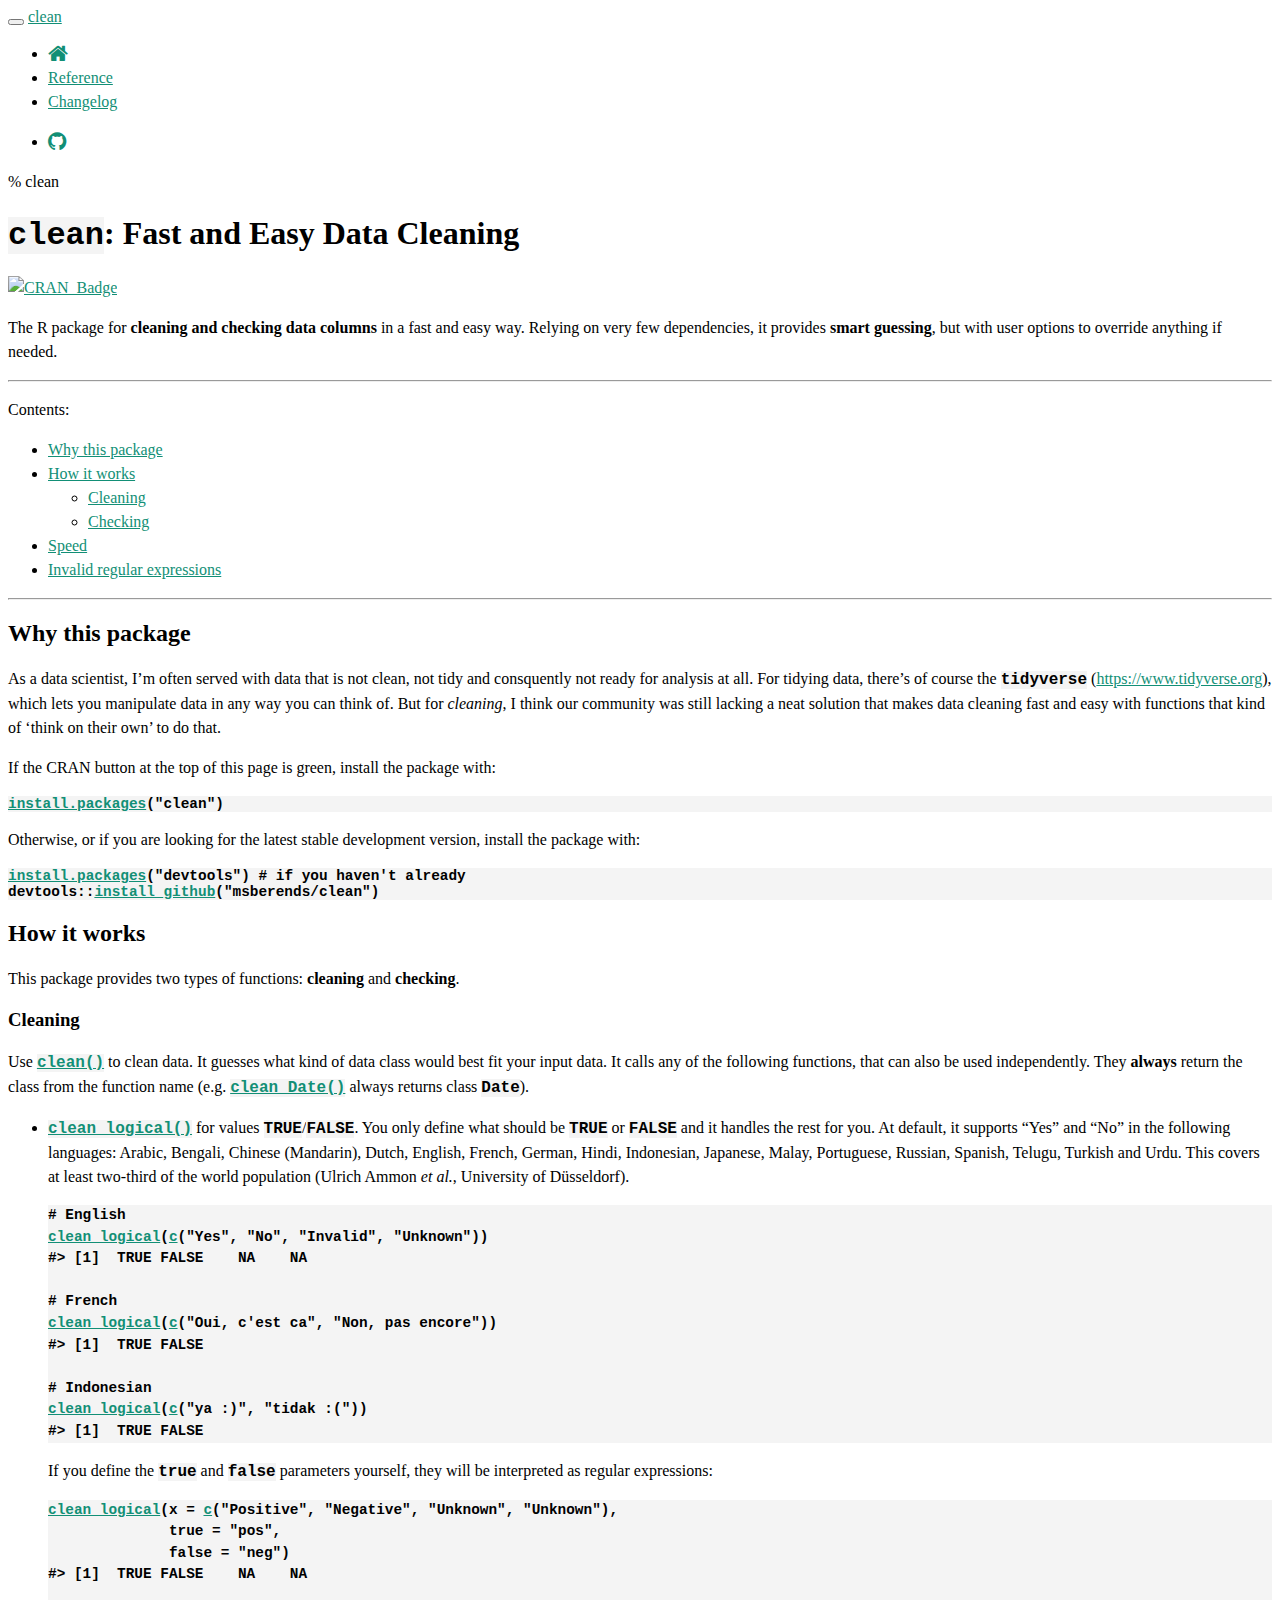
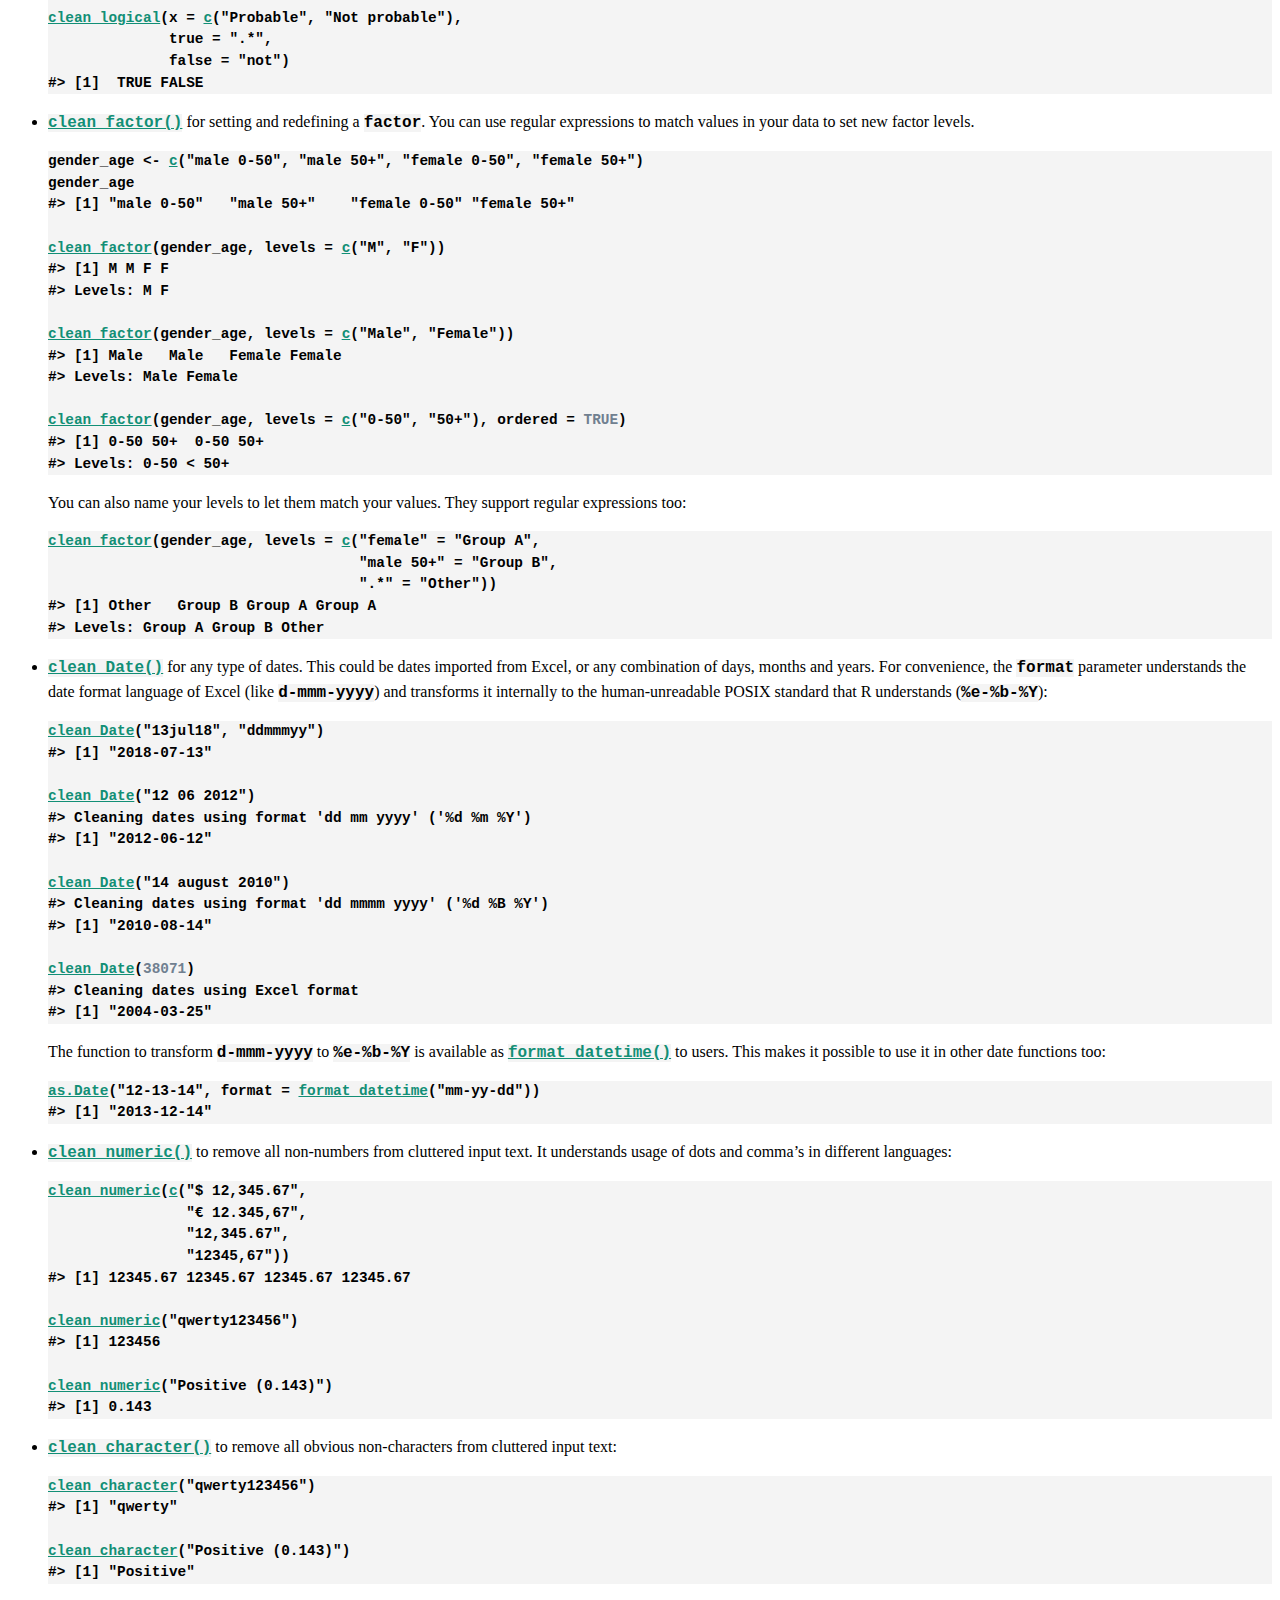
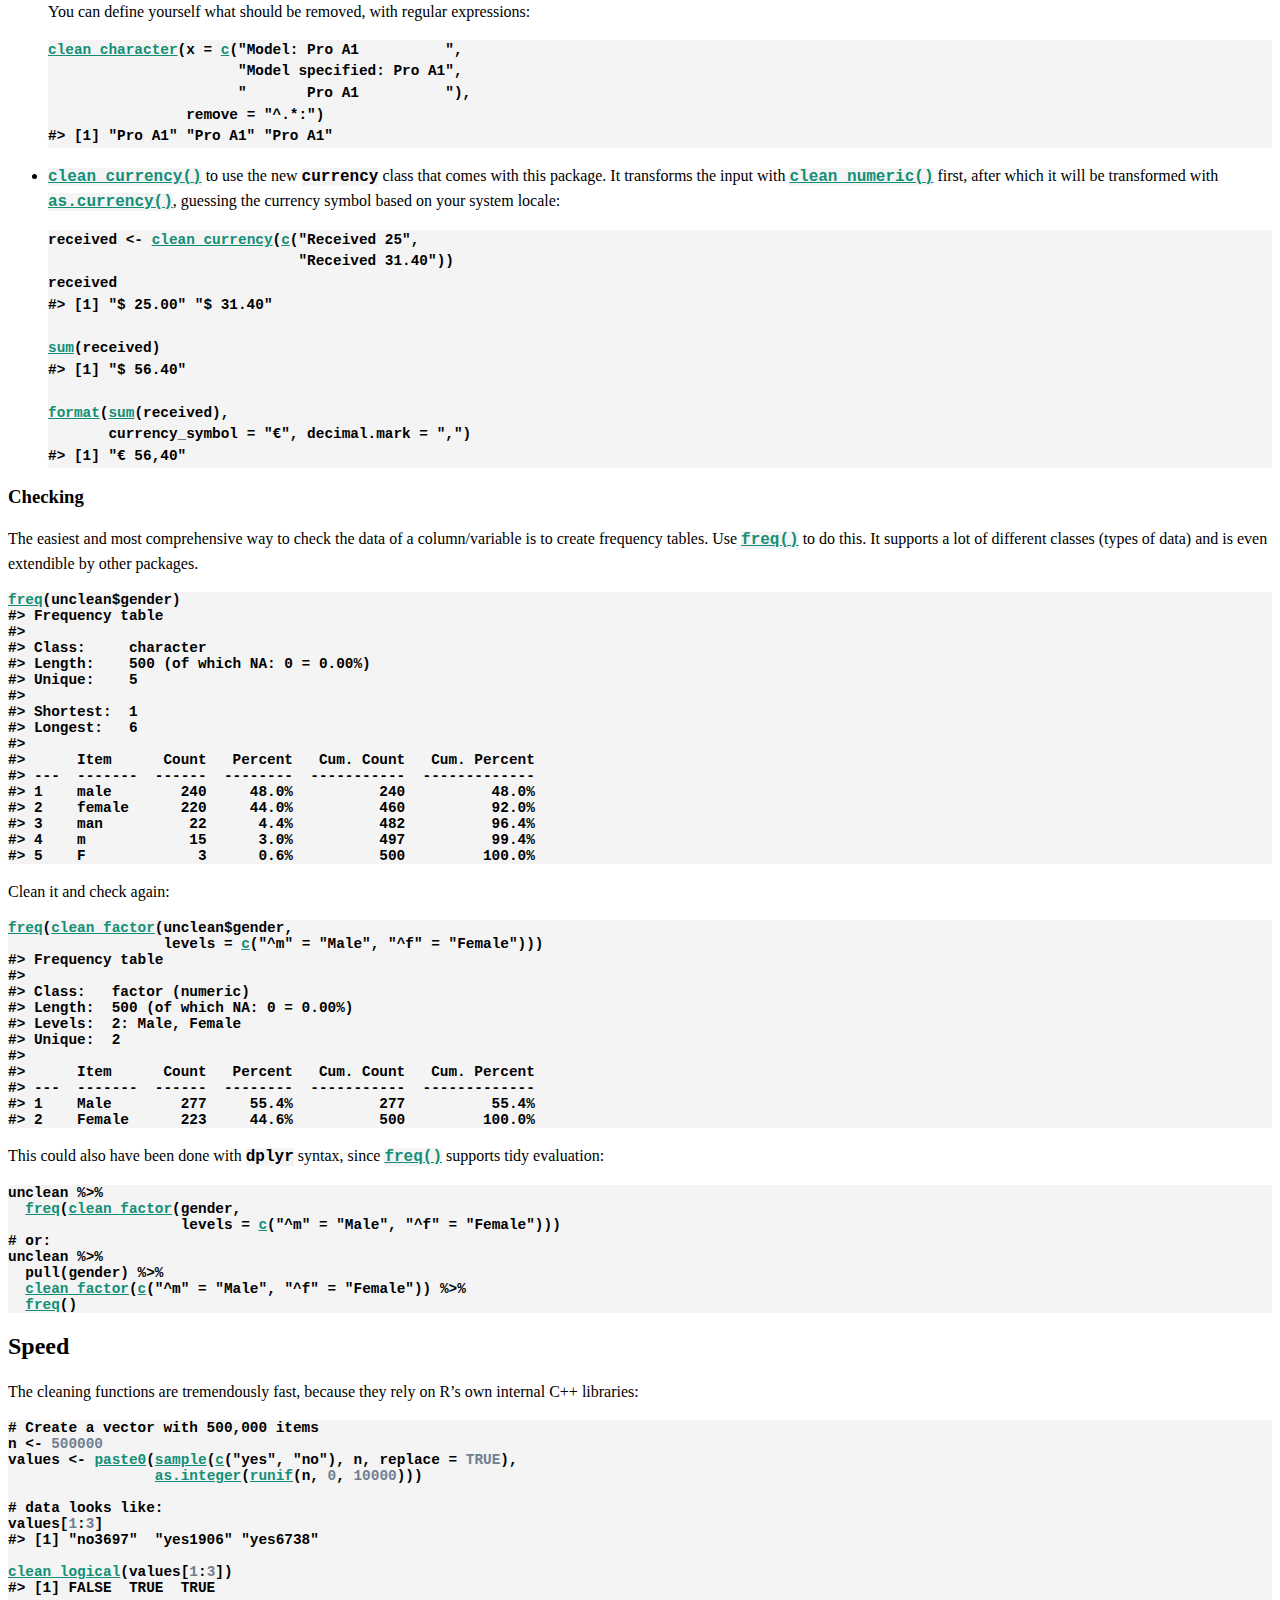
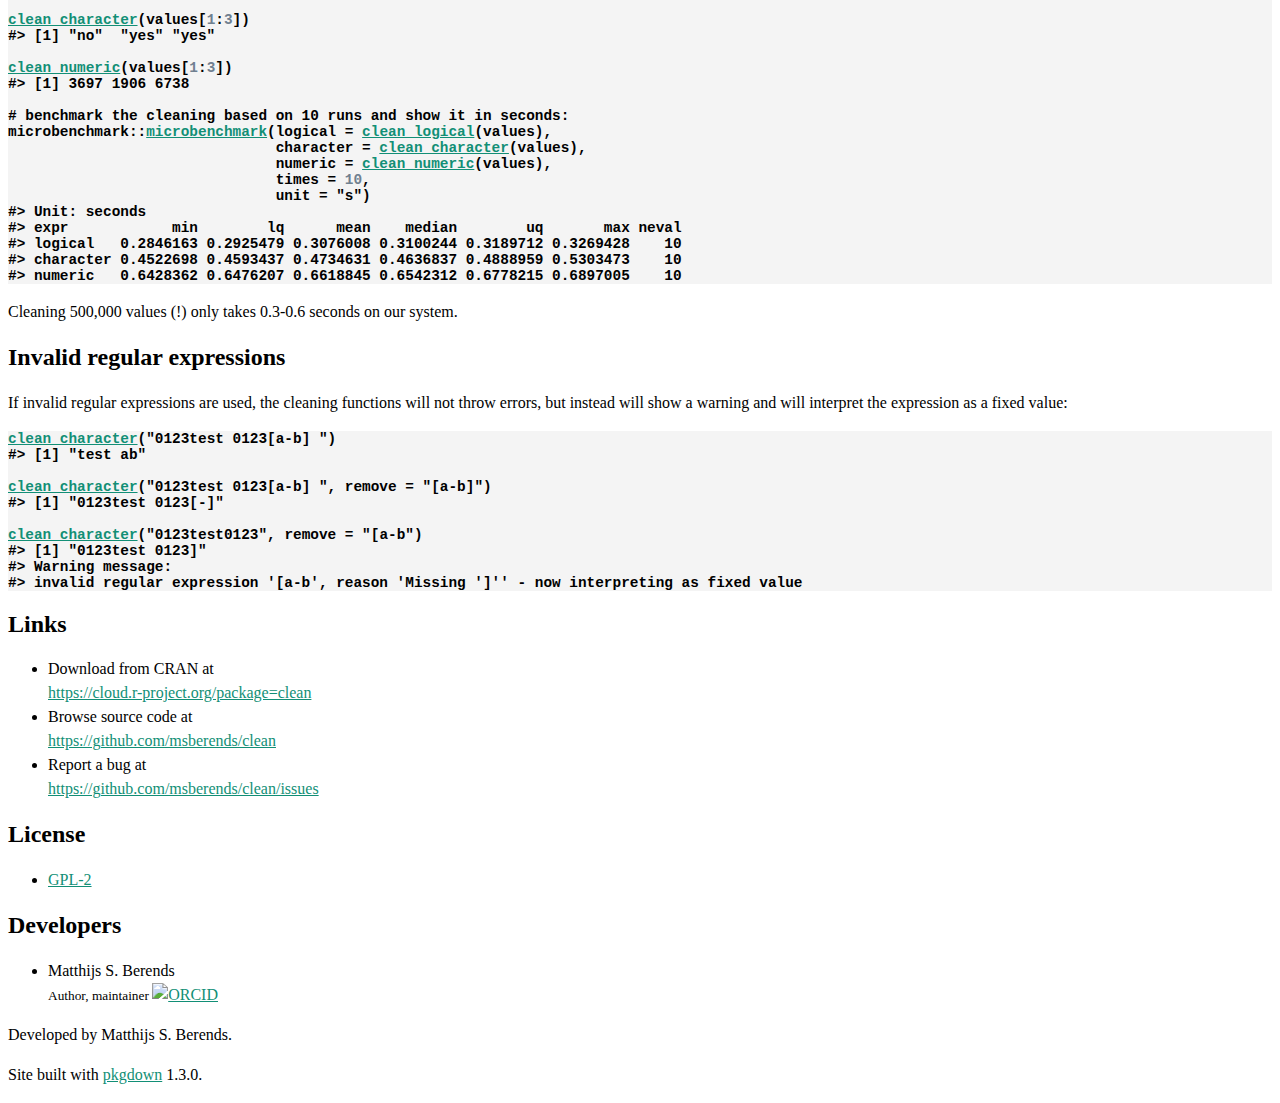
==== commit 7856e605: "add currency" ====
--- a/docs/index.html
+++ b/docs/index.html
@@ -11,10 +11,11 @@
 <!-- clipboard.js --><script src="https://cdnjs.cloudflare.com/ajax/libs/clipboard.js/2.0.4/clipboard.min.js" integrity="sha256-FiZwavyI2V6+EXO1U+xzLG3IKldpiTFf3153ea9zikQ=" crossorigin="anonymous"></script><!-- sticky kit --><script src="https://cdnjs.cloudflare.com/ajax/libs/sticky-kit/1.1.3/sticky-kit.min.js" integrity="sha256-c4Rlo1ZozqTPE2RLuvbusY3+SU1pQaJC0TjuhygMipw=" crossorigin="anonymous"></script><!-- pkgdown --><link href="pkgdown.css" rel="stylesheet">
 <script src="pkgdown.js"></script><link href="extra.css" rel="stylesheet">
 <meta property="og:title" content="Fast and Easy Data Cleaning">
-<meta property="og:description" content="Clean and check data columns in a fast and 
-  easy way. Relying on very few dependencies, it provides
-  smart guessing, but with user options to override anything
-  if needed.">
+<meta property="og:description" content="Data cleaning functions for classes 'logical',
+  'factor', 'numeric', 'character', 'currency' and 'Date' to make
+  data cleaning fast and easy. Relying on very few dependencies, it 
+  provides smart guessing, but with user options to override 
+  anything if needed.">
 <meta name="twitter:card" content="summary">
 <!-- mathjax --><script src="https://cdnjs.cloudflare.com/ajax/libs/mathjax/2.7.5/MathJax.js" integrity="sha256-nvJJv9wWKEm88qvoQl9ekL2J+k/RWIsaSScxxlsrv8k=" crossorigin="anonymous"></script><script src="https://cdnjs.cloudflare.com/ajax/libs/mathjax/2.7.5/config/TeX-AMS-MML_HTMLorMML.js" integrity="sha256-84DKXVJXs0/F8OTMzX4UR909+jtl4G7SPypPavF+GfA=" crossorigin="anonymous"></script><!--[if lt IE 9]>
 <script src="https://oss.maxcdn.com/html5shiv/3.7.3/html5shiv.min.js"></script>
@@ -34,7 +35,7 @@
       </button>
       <span class="navbar-brand">
         <a class="navbar-link" href="index.html">clean</a>
-        <span class="version label label-default" data-toggle="tooltip" data-placement="bottom" title="Released version">0.0.9</span>
+        <span class="version label label-default" data-toggle="tooltip" data-placement="bottom" title="Released version">1.0.0.9000</span>
       </span>
     </div>
 
@@ -181,12 +182,18 @@
 <a class="sourceLine" id="cb8-2" data-line-number="2"><span class="co">#&gt; [1] "2013-12-14"</span></a></code></pre></div>
 </li>
 <li>
-<p><code><a href="reference/clean.html">clean_numeric()</a></code> to remove all non-numbers from cluttered input text:</p>
-<div class="sourceCode" id="cb9"><pre class="sourceCode r"><code class="sourceCode r"><a class="sourceLine" id="cb9-1" data-line-number="1"><span class="kw"><a href="reference/clean.html">clean_numeric</a></span>(<span class="st">"qwerty123456"</span>)</a>
-<a class="sourceLine" id="cb9-2" data-line-number="2"><span class="co">#&gt; [1] 123456</span></a>
-<a class="sourceLine" id="cb9-3" data-line-number="3"></a>
-<a class="sourceLine" id="cb9-4" data-line-number="4"><span class="kw"><a href="reference/clean.html">clean_numeric</a></span>(<span class="st">"Positive (0.143)"</span>)</a>
-<a class="sourceLine" id="cb9-5" data-line-number="5"><span class="co">#&gt; [1] 0.143</span></a></code></pre></div>
+<p><code><a href="reference/clean.html">clean_numeric()</a></code> to remove all non-numbers from cluttered input text. It understands usage of dots and comma’s in different languages:</p>
+<div class="sourceCode" id="cb9"><pre class="sourceCode r"><code class="sourceCode r"><a class="sourceLine" id="cb9-1" data-line-number="1"><span class="kw"><a href="reference/clean.html">clean_numeric</a></span>(<span class="kw"><a href="https://www.rdocumentation.org/packages/base/topics/c">c</a></span>(<span class="st">"$ 12,345.67"</span>,</a>
+<a class="sourceLine" id="cb9-2" data-line-number="2">                <span class="st">"€ 12.345,67"</span>,</a>
+<a class="sourceLine" id="cb9-3" data-line-number="3">                <span class="st">"12,345.67"</span>,</a>
+<a class="sourceLine" id="cb9-4" data-line-number="4">                <span class="st">"12345,67"</span>))</a>
+<a class="sourceLine" id="cb9-5" data-line-number="5"><span class="co">#&gt; [1] 12345.67 12345.67 12345.67 12345.67</span></a>
+<a class="sourceLine" id="cb9-6" data-line-number="6"></a>
+<a class="sourceLine" id="cb9-7" data-line-number="7"><span class="kw"><a href="reference/clean.html">clean_numeric</a></span>(<span class="st">"qwerty123456"</span>)</a>
+<a class="sourceLine" id="cb9-8" data-line-number="8"><span class="co">#&gt; [1] 123456</span></a>
+<a class="sourceLine" id="cb9-9" data-line-number="9"></a>
+<a class="sourceLine" id="cb9-10" data-line-number="10"><span class="kw"><a href="reference/clean.html">clean_numeric</a></span>(<span class="st">"Positive (0.143)"</span>)</a>
+<a class="sourceLine" id="cb9-11" data-line-number="11"><span class="co">#&gt; [1] 0.143</span></a></code></pre></div>
 </li>
 <li>
 <p><code><a href="reference/clean.html">clean_character()</a></code> to remove all obvious non-characters from cluttered input text:</p>
@@ -196,11 +203,25 @@
 <a class="sourceLine" id="cb10-4" data-line-number="4"><span class="kw"><a href="reference/clean.html">clean_character</a></span>(<span class="st">"Positive (0.143)"</span>)</a>
 <a class="sourceLine" id="cb10-5" data-line-number="5"><span class="co">#&gt; [1] "Positive"</span></a></code></pre></div>
 <p>You can define yourself what should be removed, with regular expressions:</p>
-<div class="sourceCode" id="cb11"><pre class="sourceCode r"><code class="sourceCode r"><a class="sourceLine" id="cb11-1" data-line-number="1"><span class="kw"><a href="reference/clean.html">clean_character</a></span>(<span class="dt">x =</span> <span class="kw"><a href="https://www.rdocumentation.org/packages/base/topics/c">c</a></span>(<span class="st">"Model: Pro A1"</span>,</a>
+<div class="sourceCode" id="cb11"><pre class="sourceCode r"><code class="sourceCode r"><a class="sourceLine" id="cb11-1" data-line-number="1"><span class="kw"><a href="reference/clean.html">clean_character</a></span>(<span class="dt">x =</span> <span class="kw"><a href="https://www.rdocumentation.org/packages/base/topics/c">c</a></span>(<span class="st">"Model: Pro A1          "</span>,</a>
 <a class="sourceLine" id="cb11-2" data-line-number="2">                      <span class="st">"Model specified: Pro A1"</span>,</a>
-<a class="sourceLine" id="cb11-3" data-line-number="3">                      <span class="st">"Pro A1"</span>), </a>
-<a class="sourceLine" id="cb11-4" data-line-number="4">                <span class="dt">remove =</span> <span class="st">"^.*: "</span>)</a>
+<a class="sourceLine" id="cb11-3" data-line-number="3">                      <span class="st">"       Pro A1          "</span>), </a>
+<a class="sourceLine" id="cb11-4" data-line-number="4">                <span class="dt">remove =</span> <span class="st">"^.*:"</span>)</a>
 <a class="sourceLine" id="cb11-5" data-line-number="5"><span class="co">#&gt; [1] "Pro A1" "Pro A1" "Pro A1"</span></a></code></pre></div>
+</li>
+<li>
+<p><code><a href="reference/clean.html">clean_currency()</a></code> to use the new <code>currency</code> class that comes with this package. It transforms the input with <code><a href="reference/clean.html">clean_numeric()</a></code> first, after which it will be transformed with <code><a href="reference/currency.html">as.currency()</a></code>, guessing the currency symbol based on your system locale:</p>
+<div class="sourceCode" id="cb12"><pre class="sourceCode r"><code class="sourceCode r"><a class="sourceLine" id="cb12-1" data-line-number="1">received &lt;-<span class="st"> </span><span class="kw"><a href="reference/clean.html">clean_currency</a></span>(<span class="kw"><a href="https://www.rdocumentation.org/packages/base/topics/c">c</a></span>(<span class="st">"Received 25"</span>,</a>
+<a class="sourceLine" id="cb12-2" data-line-number="2">                             <span class="st">"Received 31.40"</span>))</a>
+<a class="sourceLine" id="cb12-3" data-line-number="3">received</a>
+<a class="sourceLine" id="cb12-4" data-line-number="4"><span class="co">#&gt; [1] "$ 25.00" "$ 31.40"</span></a>
+<a class="sourceLine" id="cb12-5" data-line-number="5"></a>
+<a class="sourceLine" id="cb12-6" data-line-number="6"><span class="kw"><a href="https://www.rdocumentation.org/packages/base/topics/sum">sum</a></span>(received)</a>
+<a class="sourceLine" id="cb12-7" data-line-number="7"><span class="co">#&gt; [1] "$ 56.40"</span></a>
+<a class="sourceLine" id="cb12-8" data-line-number="8"></a>
+<a class="sourceLine" id="cb12-9" data-line-number="9"><span class="kw"><a href="https://www.rdocumentation.org/packages/base/topics/format">format</a></span>(<span class="kw"><a href="https://www.rdocumentation.org/packages/base/topics/sum">sum</a></span>(received), </a>
+<a class="sourceLine" id="cb12-10" data-line-number="10">       <span class="dt">currency_symbol =</span> <span class="st">"€"</span>, <span class="dt">decimal.mark =</span> <span class="st">","</span>)</a>
+<a class="sourceLine" id="cb12-11" data-line-number="11"><span class="co">#&gt; [1] "€ 56,40"</span></a></code></pre></div>
 </li>
 </ul>
 </div>
@@ -208,97 +229,97 @@
 <h3 class="hasAnchor">
 <a href="#checking" class="anchor"></a>Checking</h3>
 <p>The easiest and most comprehensive way to check the data of a column/variable is to create frequency tables. Use <code><a href="reference/freq.html">freq()</a></code> to do this. It supports a lot of different classes (types of data) and is even extendible by other packages.</p>
-<div class="sourceCode" id="cb12"><pre class="sourceCode r"><code class="sourceCode r"><a class="sourceLine" id="cb12-1" data-line-number="1"><span class="kw"><a href="reference/freq.html">freq</a></span>(unclean<span class="op">$</span>gender)</a>
-<a class="sourceLine" id="cb12-2" data-line-number="2"><span class="co">#&gt; Frequency table </span></a>
-<a class="sourceLine" id="cb12-3" data-line-number="3"><span class="co">#&gt; </span></a>
-<a class="sourceLine" id="cb12-4" data-line-number="4"><span class="co">#&gt; Class:     character</span></a>
-<a class="sourceLine" id="cb12-5" data-line-number="5"><span class="co">#&gt; Length:    500 (of which NA: 0 = 0.00%)</span></a>
-<a class="sourceLine" id="cb12-6" data-line-number="6"><span class="co">#&gt; Unique:    5</span></a>
-<a class="sourceLine" id="cb12-7" data-line-number="7"><span class="co">#&gt; </span></a>
-<a class="sourceLine" id="cb12-8" data-line-number="8"><span class="co">#&gt; Shortest:  1</span></a>
-<a class="sourceLine" id="cb12-9" data-line-number="9"><span class="co">#&gt; Longest:   6</span></a>
-<a class="sourceLine" id="cb12-10" data-line-number="10"><span class="co">#&gt; </span></a>
-<a class="sourceLine" id="cb12-11" data-line-number="11"><span class="co">#&gt;      Item      Count   Percent   Cum. Count   Cum. Percent</span></a>
-<a class="sourceLine" id="cb12-12" data-line-number="12"><span class="co">#&gt; ---  -------  ------  --------  -----------  -------------</span></a>
-<a class="sourceLine" id="cb12-13" data-line-number="13"><span class="co">#&gt; 1    male        240     48.0%          240          48.0%</span></a>
-<a class="sourceLine" id="cb12-14" data-line-number="14"><span class="co">#&gt; 2    female      220     44.0%          460          92.0%</span></a>
-<a class="sourceLine" id="cb12-15" data-line-number="15"><span class="co">#&gt; 3    man          22      4.4%          482          96.4%</span></a>
-<a class="sourceLine" id="cb12-16" data-line-number="16"><span class="co">#&gt; 4    m            15      3.0%          497          99.4%</span></a>
-<a class="sourceLine" id="cb12-17" data-line-number="17"><span class="co">#&gt; 5    F             3      0.6%          500         100.0%</span></a></code></pre></div>
+<div class="sourceCode" id="cb13"><pre class="sourceCode r"><code class="sourceCode r"><a class="sourceLine" id="cb13-1" data-line-number="1"><span class="kw"><a href="reference/freq.html">freq</a></span>(unclean<span class="op">$</span>gender)</a>
+<a class="sourceLine" id="cb13-2" data-line-number="2"><span class="co">#&gt; Frequency table </span></a>
+<a class="sourceLine" id="cb13-3" data-line-number="3"><span class="co">#&gt; </span></a>
+<a class="sourceLine" id="cb13-4" data-line-number="4"><span class="co">#&gt; Class:     character</span></a>
+<a class="sourceLine" id="cb13-5" data-line-number="5"><span class="co">#&gt; Length:    500 (of which NA: 0 = 0.00%)</span></a>
+<a class="sourceLine" id="cb13-6" data-line-number="6"><span class="co">#&gt; Unique:    5</span></a>
+<a class="sourceLine" id="cb13-7" data-line-number="7"><span class="co">#&gt; </span></a>
+<a class="sourceLine" id="cb13-8" data-line-number="8"><span class="co">#&gt; Shortest:  1</span></a>
+<a class="sourceLine" id="cb13-9" data-line-number="9"><span class="co">#&gt; Longest:   6</span></a>
+<a class="sourceLine" id="cb13-10" data-line-number="10"><span class="co">#&gt; </span></a>
+<a class="sourceLine" id="cb13-11" data-line-number="11"><span class="co">#&gt;      Item      Count   Percent   Cum. Count   Cum. Percent</span></a>
+<a class="sourceLine" id="cb13-12" data-line-number="12"><span class="co">#&gt; ---  -------  ------  --------  -----------  -------------</span></a>
+<a class="sourceLine" id="cb13-13" data-line-number="13"><span class="co">#&gt; 1    male        240     48.0%          240          48.0%</span></a>
+<a class="sourceLine" id="cb13-14" data-line-number="14"><span class="co">#&gt; 2    female      220     44.0%          460          92.0%</span></a>
+<a class="sourceLine" id="cb13-15" data-line-number="15"><span class="co">#&gt; 3    man          22      4.4%          482          96.4%</span></a>
+<a class="sourceLine" id="cb13-16" data-line-number="16"><span class="co">#&gt; 4    m            15      3.0%          497          99.4%</span></a>
+<a class="sourceLine" id="cb13-17" data-line-number="17"><span class="co">#&gt; 5    F             3      0.6%          500         100.0%</span></a></code></pre></div>
 <p>Clean it and check again:</p>
-<div class="sourceCode" id="cb13"><pre class="sourceCode r"><code class="sourceCode r"><a class="sourceLine" id="cb13-1" data-line-number="1"><span class="kw"><a href="reference/freq.html">freq</a></span>(<span class="kw"><a href="reference/clean.html">clean_factor</a></span>(unclean<span class="op">$</span>gender, </a>
-<a class="sourceLine" id="cb13-2" data-line-number="2">                  <span class="dt">levels =</span> <span class="kw"><a href="https://www.rdocumentation.org/packages/base/topics/c">c</a></span>(<span class="st">"^m"</span> =<span class="st"> "Male"</span>, <span class="st">"^f"</span> =<span class="st"> "Female"</span>)))</a>
-<a class="sourceLine" id="cb13-3" data-line-number="3"><span class="co">#&gt; Frequency table </span></a>
-<a class="sourceLine" id="cb13-4" data-line-number="4"><span class="co">#&gt; </span></a>
-<a class="sourceLine" id="cb13-5" data-line-number="5"><span class="co">#&gt; Class:   factor (numeric)</span></a>
-<a class="sourceLine" id="cb13-6" data-line-number="6"><span class="co">#&gt; Length:  500 (of which NA: 0 = 0.00%)</span></a>
-<a class="sourceLine" id="cb13-7" data-line-number="7"><span class="co">#&gt; Levels:  2: Male, Female</span></a>
-<a class="sourceLine" id="cb13-8" data-line-number="8"><span class="co">#&gt; Unique:  2</span></a>
-<a class="sourceLine" id="cb13-9" data-line-number="9"><span class="co">#&gt; </span></a>
-<a class="sourceLine" id="cb13-10" data-line-number="10"><span class="co">#&gt;      Item      Count   Percent   Cum. Count   Cum. Percent</span></a>
-<a class="sourceLine" id="cb13-11" data-line-number="11"><span class="co">#&gt; ---  -------  ------  --------  -----------  -------------</span></a>
-<a class="sourceLine" id="cb13-12" data-line-number="12"><span class="co">#&gt; 1    Male        277     55.4%          277          55.4%</span></a>
-<a class="sourceLine" id="cb13-13" data-line-number="13"><span class="co">#&gt; 2    Female      223     44.6%          500         100.0%</span></a></code></pre></div>
+<div class="sourceCode" id="cb14"><pre class="sourceCode r"><code class="sourceCode r"><a class="sourceLine" id="cb14-1" data-line-number="1"><span class="kw"><a href="reference/freq.html">freq</a></span>(<span class="kw"><a href="reference/clean.html">clean_factor</a></span>(unclean<span class="op">$</span>gender, </a>
+<a class="sourceLine" id="cb14-2" data-line-number="2">                  <span class="dt">levels =</span> <span class="kw"><a href="https://www.rdocumentation.org/packages/base/topics/c">c</a></span>(<span class="st">"^m"</span> =<span class="st"> "Male"</span>, <span class="st">"^f"</span> =<span class="st"> "Female"</span>)))</a>
+<a class="sourceLine" id="cb14-3" data-line-number="3"><span class="co">#&gt; Frequency table </span></a>
+<a class="sourceLine" id="cb14-4" data-line-number="4"><span class="co">#&gt; </span></a>
+<a class="sourceLine" id="cb14-5" data-line-number="5"><span class="co">#&gt; Class:   factor (numeric)</span></a>
+<a class="sourceLine" id="cb14-6" data-line-number="6"><span class="co">#&gt; Length:  500 (of which NA: 0 = 0.00%)</span></a>
+<a class="sourceLine" id="cb14-7" data-line-number="7"><span class="co">#&gt; Levels:  2: Male, Female</span></a>
+<a class="sourceLine" id="cb14-8" data-line-number="8"><span class="co">#&gt; Unique:  2</span></a>
+<a class="sourceLine" id="cb14-9" data-line-number="9"><span class="co">#&gt; </span></a>
+<a class="sourceLine" id="cb14-10" data-line-number="10"><span class="co">#&gt;      Item      Count   Percent   Cum. Count   Cum. Percent</span></a>
+<a class="sourceLine" id="cb14-11" data-line-number="11"><span class="co">#&gt; ---  -------  ------  --------  -----------  -------------</span></a>
+<a class="sourceLine" id="cb14-12" data-line-number="12"><span class="co">#&gt; 1    Male        277     55.4%          277          55.4%</span></a>
+<a class="sourceLine" id="cb14-13" data-line-number="13"><span class="co">#&gt; 2    Female      223     44.6%          500         100.0%</span></a></code></pre></div>
 <p>This could also have been done with <code>dplyr</code> syntax, since <code><a href="reference/freq.html">freq()</a></code> supports tidy evaluation:</p>
-<div class="sourceCode" id="cb14"><pre class="sourceCode r"><code class="sourceCode r"><a class="sourceLine" id="cb14-1" data-line-number="1">unclean <span class="op">%&gt;%</span><span class="st"> </span></a>
-<a class="sourceLine" id="cb14-2" data-line-number="2"><span class="st">  </span><span class="kw"><a href="reference/freq.html">freq</a></span>(<span class="kw"><a href="reference/clean.html">clean_factor</a></span>(gender,</a>
-<a class="sourceLine" id="cb14-3" data-line-number="3">                    <span class="dt">levels =</span> <span class="kw"><a href="https://www.rdocumentation.org/packages/base/topics/c">c</a></span>(<span class="st">"^m"</span> =<span class="st"> "Male"</span>, <span class="st">"^f"</span> =<span class="st"> "Female"</span>)))</a>
-<a class="sourceLine" id="cb14-4" data-line-number="4"><span class="co"># or:</span></a>
-<a class="sourceLine" id="cb14-5" data-line-number="5">unclean <span class="op">%&gt;%</span><span class="st"> </span></a>
-<a class="sourceLine" id="cb14-6" data-line-number="6"><span class="st">  </span><span class="kw">pull</span>(gender) <span class="op">%&gt;%</span><span class="st"> </span></a>
-<a class="sourceLine" id="cb14-7" data-line-number="7"><span class="st">  </span><span class="kw"><a href="reference/clean.html">clean_factor</a></span>(<span class="kw"><a href="https://www.rdocumentation.org/packages/base/topics/c">c</a></span>(<span class="st">"^m"</span> =<span class="st"> "Male"</span>, <span class="st">"^f"</span> =<span class="st"> "Female"</span>)) <span class="op">%&gt;%</span><span class="st"> </span></a>
-<a class="sourceLine" id="cb14-8" data-line-number="8"><span class="st">  </span><span class="kw"><a href="reference/freq.html">freq</a></span>()</a></code></pre></div>
+<div class="sourceCode" id="cb15"><pre class="sourceCode r"><code class="sourceCode r"><a class="sourceLine" id="cb15-1" data-line-number="1">unclean <span class="op">%&gt;%</span><span class="st"> </span></a>
+<a class="sourceLine" id="cb15-2" data-line-number="2"><span class="st">  </span><span class="kw"><a href="reference/freq.html">freq</a></span>(<span class="kw"><a href="reference/clean.html">clean_factor</a></span>(gender,</a>
+<a class="sourceLine" id="cb15-3" data-line-number="3">                    <span class="dt">levels =</span> <span class="kw"><a href="https://www.rdocumentation.org/packages/base/topics/c">c</a></span>(<span class="st">"^m"</span> =<span class="st"> "Male"</span>, <span class="st">"^f"</span> =<span class="st"> "Female"</span>)))</a>
+<a class="sourceLine" id="cb15-4" data-line-number="4"><span class="co"># or:</span></a>
+<a class="sourceLine" id="cb15-5" data-line-number="5">unclean <span class="op">%&gt;%</span><span class="st"> </span></a>
+<a class="sourceLine" id="cb15-6" data-line-number="6"><span class="st">  </span><span class="kw">pull</span>(gender) <span class="op">%&gt;%</span><span class="st"> </span></a>
+<a class="sourceLine" id="cb15-7" data-line-number="7"><span class="st">  </span><span class="kw"><a href="reference/clean.html">clean_factor</a></span>(<span class="kw"><a href="https://www.rdocumentation.org/packages/base/topics/c">c</a></span>(<span class="st">"^m"</span> =<span class="st"> "Male"</span>, <span class="st">"^f"</span> =<span class="st"> "Female"</span>)) <span class="op">%&gt;%</span><span class="st"> </span></a>
+<a class="sourceLine" id="cb15-8" data-line-number="8"><span class="st">  </span><span class="kw"><a href="reference/freq.html">freq</a></span>()</a></code></pre></div>
 </div>
 </div>
 <div id="speed" class="section level2">
 <h2 class="hasAnchor">
 <a href="#speed" class="anchor"></a>Speed</h2>
 <p>The cleaning functions are tremendously fast, because they rely on R’s own internal C++ libraries:</p>
-<div class="sourceCode" id="cb15"><pre class="sourceCode r"><code class="sourceCode r"><a class="sourceLine" id="cb15-1" data-line-number="1"><span class="co"># Create a vector with 500,000 items</span></a>
-<a class="sourceLine" id="cb15-2" data-line-number="2">n &lt;-<span class="st"> </span><span class="dv">500000</span></a>
-<a class="sourceLine" id="cb15-3" data-line-number="3">values &lt;-<span class="st"> </span><span class="kw"><a href="https://www.rdocumentation.org/packages/base/topics/paste">paste0</a></span>(<span class="kw"><a href="https://www.rdocumentation.org/packages/base/topics/sample">sample</a></span>(<span class="kw"><a href="https://www.rdocumentation.org/packages/base/topics/c">c</a></span>(<span class="st">"yes"</span>, <span class="st">"no"</span>), n, <span class="dt">replace =</span> <span class="ot">TRUE</span>), </a>
-<a class="sourceLine" id="cb15-4" data-line-number="4">                 <span class="kw"><a href="https://www.rdocumentation.org/packages/base/topics/integer">as.integer</a></span>(<span class="kw"><a href="https://www.rdocumentation.org/packages/stats/topics/Uniform">runif</a></span>(n, <span class="dv">0</span>, <span class="dv">10000</span>)))</a>
-<a class="sourceLine" id="cb15-5" data-line-number="5"></a>
-<a class="sourceLine" id="cb15-6" data-line-number="6"><span class="co"># data looks like:</span></a>
-<a class="sourceLine" id="cb15-7" data-line-number="7">values[<span class="dv">1</span><span class="op">:</span><span class="dv">3</span>]</a>
-<a class="sourceLine" id="cb15-8" data-line-number="8"><span class="co">#&gt; [1] "no3697"  "yes1906" "yes6738"</span></a>
-<a class="sourceLine" id="cb15-9" data-line-number="9"></a>
-<a class="sourceLine" id="cb15-10" data-line-number="10"><span class="kw"><a href="reference/clean.html">clean_logical</a></span>(values[<span class="dv">1</span><span class="op">:</span><span class="dv">3</span>])</a>
-<a class="sourceLine" id="cb15-11" data-line-number="11"><span class="co">#&gt; [1] FALSE  TRUE  TRUE</span></a>
-<a class="sourceLine" id="cb15-12" data-line-number="12"></a>
-<a class="sourceLine" id="cb15-13" data-line-number="13"><span class="kw"><a href="reference/clean.html">clean_character</a></span>(values[<span class="dv">1</span><span class="op">:</span><span class="dv">3</span>])</a>
-<a class="sourceLine" id="cb15-14" data-line-number="14"><span class="co">#&gt; [1] "no"  "yes" "yes"</span></a>
-<a class="sourceLine" id="cb15-15" data-line-number="15"></a>
-<a class="sourceLine" id="cb15-16" data-line-number="16"><span class="kw"><a href="reference/clean.html">clean_numeric</a></span>(values[<span class="dv">1</span><span class="op">:</span><span class="dv">3</span>])</a>
-<a class="sourceLine" id="cb15-17" data-line-number="17"><span class="co">#&gt; [1] 3697 1906 6738</span></a>
-<a class="sourceLine" id="cb15-18" data-line-number="18"></a>
-<a class="sourceLine" id="cb15-19" data-line-number="19"><span class="co"># benchmark the cleaning based on 10 runs and show it in seconds:</span></a>
-<a class="sourceLine" id="cb15-20" data-line-number="20">microbenchmark<span class="op">::</span><span class="kw"><a href="https://www.rdocumentation.org/packages/microbenchmark/topics/microbenchmark">microbenchmark</a></span>(<span class="dt">logical =</span> <span class="kw"><a href="reference/clean.html">clean_logical</a></span>(values),</a>
-<a class="sourceLine" id="cb15-21" data-line-number="21">                               <span class="dt">character =</span> <span class="kw"><a href="reference/clean.html">clean_character</a></span>(values),</a>
-<a class="sourceLine" id="cb15-22" data-line-number="22">                               <span class="dt">numeric =</span> <span class="kw"><a href="reference/clean.html">clean_numeric</a></span>(values),</a>
-<a class="sourceLine" id="cb15-23" data-line-number="23">                               <span class="dt">times =</span> <span class="dv">10</span>,</a>
-<a class="sourceLine" id="cb15-24" data-line-number="24">                               <span class="dt">unit =</span> <span class="st">"s"</span>)</a>
-<a class="sourceLine" id="cb15-25" data-line-number="25"><span class="co">#&gt; Unit: seconds</span></a>
-<a class="sourceLine" id="cb15-26" data-line-number="26"><span class="co">#&gt; expr            min        lq      mean    median        uq       max neval</span></a>
-<a class="sourceLine" id="cb15-27" data-line-number="27"><span class="co">#&gt; logical   0.2846163 0.2925479 0.3076008 0.3100244 0.3189712 0.3269428    10</span></a>
-<a class="sourceLine" id="cb15-28" data-line-number="28"><span class="co">#&gt; character 0.4522698 0.4593437 0.4734631 0.4636837 0.4888959 0.5303473    10</span></a>
-<a class="sourceLine" id="cb15-29" data-line-number="29"><span class="co">#&gt; numeric   0.6428362 0.6476207 0.6618845 0.6542312 0.6778215 0.6897005    10</span></a></code></pre></div>
+<div class="sourceCode" id="cb16"><pre class="sourceCode r"><code class="sourceCode r"><a class="sourceLine" id="cb16-1" data-line-number="1"><span class="co"># Create a vector with 500,000 items</span></a>
+<a class="sourceLine" id="cb16-2" data-line-number="2">n &lt;-<span class="st"> </span><span class="dv">500000</span></a>
+<a class="sourceLine" id="cb16-3" data-line-number="3">values &lt;-<span class="st"> </span><span class="kw"><a href="https://www.rdocumentation.org/packages/base/topics/paste">paste0</a></span>(<span class="kw"><a href="https://www.rdocumentation.org/packages/base/topics/sample">sample</a></span>(<span class="kw"><a href="https://www.rdocumentation.org/packages/base/topics/c">c</a></span>(<span class="st">"yes"</span>, <span class="st">"no"</span>), n, <span class="dt">replace =</span> <span class="ot">TRUE</span>), </a>
+<a class="sourceLine" id="cb16-4" data-line-number="4">                 <span class="kw"><a href="https://www.rdocumentation.org/packages/base/topics/integer">as.integer</a></span>(<span class="kw"><a href="https://www.rdocumentation.org/packages/stats/topics/Uniform">runif</a></span>(n, <span class="dv">0</span>, <span class="dv">10000</span>)))</a>
+<a class="sourceLine" id="cb16-5" data-line-number="5"></a>
+<a class="sourceLine" id="cb16-6" data-line-number="6"><span class="co"># data looks like:</span></a>
+<a class="sourceLine" id="cb16-7" data-line-number="7">values[<span class="dv">1</span><span class="op">:</span><span class="dv">3</span>]</a>
+<a class="sourceLine" id="cb16-8" data-line-number="8"><span class="co">#&gt; [1] "no3697"  "yes1906" "yes6738"</span></a>
+<a class="sourceLine" id="cb16-9" data-line-number="9"></a>
+<a class="sourceLine" id="cb16-10" data-line-number="10"><span class="kw"><a href="reference/clean.html">clean_logical</a></span>(values[<span class="dv">1</span><span class="op">:</span><span class="dv">3</span>])</a>
+<a class="sourceLine" id="cb16-11" data-line-number="11"><span class="co">#&gt; [1] FALSE  TRUE  TRUE</span></a>
+<a class="sourceLine" id="cb16-12" data-line-number="12"></a>
+<a class="sourceLine" id="cb16-13" data-line-number="13"><span class="kw"><a href="reference/clean.html">clean_character</a></span>(values[<span class="dv">1</span><span class="op">:</span><span class="dv">3</span>])</a>
+<a class="sourceLine" id="cb16-14" data-line-number="14"><span class="co">#&gt; [1] "no"  "yes" "yes"</span></a>
+<a class="sourceLine" id="cb16-15" data-line-number="15"></a>
+<a class="sourceLine" id="cb16-16" data-line-number="16"><span class="kw"><a href="reference/clean.html">clean_numeric</a></span>(values[<span class="dv">1</span><span class="op">:</span><span class="dv">3</span>])</a>
+<a class="sourceLine" id="cb16-17" data-line-number="17"><span class="co">#&gt; [1] 3697 1906 6738</span></a>
+<a class="sourceLine" id="cb16-18" data-line-number="18"></a>
+<a class="sourceLine" id="cb16-19" data-line-number="19"><span class="co"># benchmark the cleaning based on 10 runs and show it in seconds:</span></a>
+<a class="sourceLine" id="cb16-20" data-line-number="20">microbenchmark<span class="op">::</span><span class="kw"><a href="https://www.rdocumentation.org/packages/microbenchmark/topics/microbenchmark">microbenchmark</a></span>(<span class="dt">logical =</span> <span class="kw"><a href="reference/clean.html">clean_logical</a></span>(values),</a>
+<a class="sourceLine" id="cb16-21" data-line-number="21">                               <span class="dt">character =</span> <span class="kw"><a href="reference/clean.html">clean_character</a></span>(values),</a>
+<a class="sourceLine" id="cb16-22" data-line-number="22">                               <span class="dt">numeric =</span> <span class="kw"><a href="reference/clean.html">clean_numeric</a></span>(values),</a>
+<a class="sourceLine" id="cb16-23" data-line-number="23">                               <span class="dt">times =</span> <span class="dv">10</span>,</a>
+<a class="sourceLine" id="cb16-24" data-line-number="24">                               <span class="dt">unit =</span> <span class="st">"s"</span>)</a>
+<a class="sourceLine" id="cb16-25" data-line-number="25"><span class="co">#&gt; Unit: seconds</span></a>
+<a class="sourceLine" id="cb16-26" data-line-number="26"><span class="co">#&gt; expr            min        lq      mean    median        uq       max neval</span></a>
+<a class="sourceLine" id="cb16-27" data-line-number="27"><span class="co">#&gt; logical   0.2846163 0.2925479 0.3076008 0.3100244 0.3189712 0.3269428    10</span></a>
+<a class="sourceLine" id="cb16-28" data-line-number="28"><span class="co">#&gt; character 0.4522698 0.4593437 0.4734631 0.4636837 0.4888959 0.5303473    10</span></a>
+<a class="sourceLine" id="cb16-29" data-line-number="29"><span class="co">#&gt; numeric   0.6428362 0.6476207 0.6618845 0.6542312 0.6778215 0.6897005    10</span></a></code></pre></div>
 <p>Cleaning 500,000 values (!) only takes 0.3-0.6 seconds on our system.</p>
 </div>
 <div id="invalid-regular-expressions" class="section level2">
 <h2 class="hasAnchor">
 <a href="#invalid-regular-expressions" class="anchor"></a>Invalid regular expressions</h2>
 <p>If invalid regular expressions are used, the cleaning functions will not throw errors, but instead will show a warning and will interpret the expression as a fixed value:</p>
-<div class="sourceCode" id="cb16"><pre class="sourceCode r"><code class="sourceCode r"><a class="sourceLine" id="cb16-1" data-line-number="1"><span class="kw"><a href="reference/clean.html">clean_character</a></span>(<span class="st">"0123test0123"</span>)</a>
-<a class="sourceLine" id="cb16-2" data-line-number="2"><span class="co">#&gt; [1] "test"</span></a>
-<a class="sourceLine" id="cb16-3" data-line-number="3"></a>
-<a class="sourceLine" id="cb16-4" data-line-number="4"><span class="kw"><a href="reference/clean.html">clean_character</a></span>(<span class="st">"0123test0123"</span>, <span class="dt">remove =</span> <span class="st">"[a-g0-9]"</span>)</a>
-<a class="sourceLine" id="cb16-5" data-line-number="5"><span class="co">#&gt; [1] "tst"</span></a>
-<a class="sourceLine" id="cb16-6" data-line-number="6"></a>
-<a class="sourceLine" id="cb16-7" data-line-number="7"><span class="kw"><a href="reference/clean.html">clean_character</a></span>(<span class="st">"0123test0123"</span>, <span class="dt">remove =</span> <span class="st">"[a-g"</span>)</a>
-<a class="sourceLine" id="cb16-8" data-line-number="8"><span class="co">#&gt; [1] "0123test0123"</span></a>
-<a class="sourceLine" id="cb16-9" data-line-number="9"><span class="co">#&gt; Warning message:</span></a>
-<a class="sourceLine" id="cb16-10" data-line-number="10"><span class="co">#&gt; invalid regular expression '[a-g', reason 'Missing ']'' - now interpreting as fixed value </span></a></code></pre></div>
+<div class="sourceCode" id="cb17"><pre class="sourceCode r"><code class="sourceCode r"><a class="sourceLine" id="cb17-1" data-line-number="1"><span class="kw"><a href="reference/clean.html">clean_character</a></span>(<span class="st">"0123test 0123[a-b] "</span>)</a>
+<a class="sourceLine" id="cb17-2" data-line-number="2"><span class="co">#&gt; [1] "test ab"</span></a>
+<a class="sourceLine" id="cb17-3" data-line-number="3"></a>
+<a class="sourceLine" id="cb17-4" data-line-number="4"><span class="kw"><a href="reference/clean.html">clean_character</a></span>(<span class="st">"0123test 0123[a-b] "</span>, <span class="dt">remove =</span> <span class="st">"[a-b]"</span>)</a>
+<a class="sourceLine" id="cb17-5" data-line-number="5"><span class="co">#&gt; [1] "0123test 0123[-]"</span></a>
+<a class="sourceLine" id="cb17-6" data-line-number="6"></a>
+<a class="sourceLine" id="cb17-7" data-line-number="7"><span class="kw"><a href="reference/clean.html">clean_character</a></span>(<span class="st">"0123test0123"</span>, <span class="dt">remove =</span> <span class="st">"[a-b"</span>)</a>
+<a class="sourceLine" id="cb17-8" data-line-number="8"><span class="co">#&gt; [1] "0123test 0123]"</span></a>
+<a class="sourceLine" id="cb17-9" data-line-number="9"><span class="co">#&gt; Warning message:</span></a>
+<a class="sourceLine" id="cb17-10" data-line-number="10"><span class="co">#&gt; invalid regular expression '[a-b', reason 'Missing ']'' - now interpreting as fixed value </span></a></code></pre></div>
 </div>
 </div>
 
@@ -308,6 +329,8 @@
     <div class="links">
 <h2>Links</h2>
 <ul class="list-unstyled">
+<li>Download from CRAN at <br><a href="https://cloud.r-project.org/package=clean">https://​cloud.r-project.org/​package=clean</a>
+</li>
 <li>Browse source code at <br><a href="https://github.com/msberends/clean">https://​github.com/​msberends/​clean</a>
 </li>
 <li>Report a bug at <br><a href="https://github.com/msberends/clean/issues">https://​github.com/​msberends/​clean/​issues</a>
@@ -317,9 +340,7 @@
 <div class="license">
 <h2>License</h2>
 <ul class="list-unstyled">
-<li>
-<a href="https://www.r-project.org/Licenses/GPL-2">GPL-2</a> | file <a href="LICENSE-text.html">LICENSE</a>
-</li>
+<li><a href="https://www.r-project.org/Licenses/GPL-2">GPL-2</a></li>
 </ul>
 </div>
 <div class="developers">
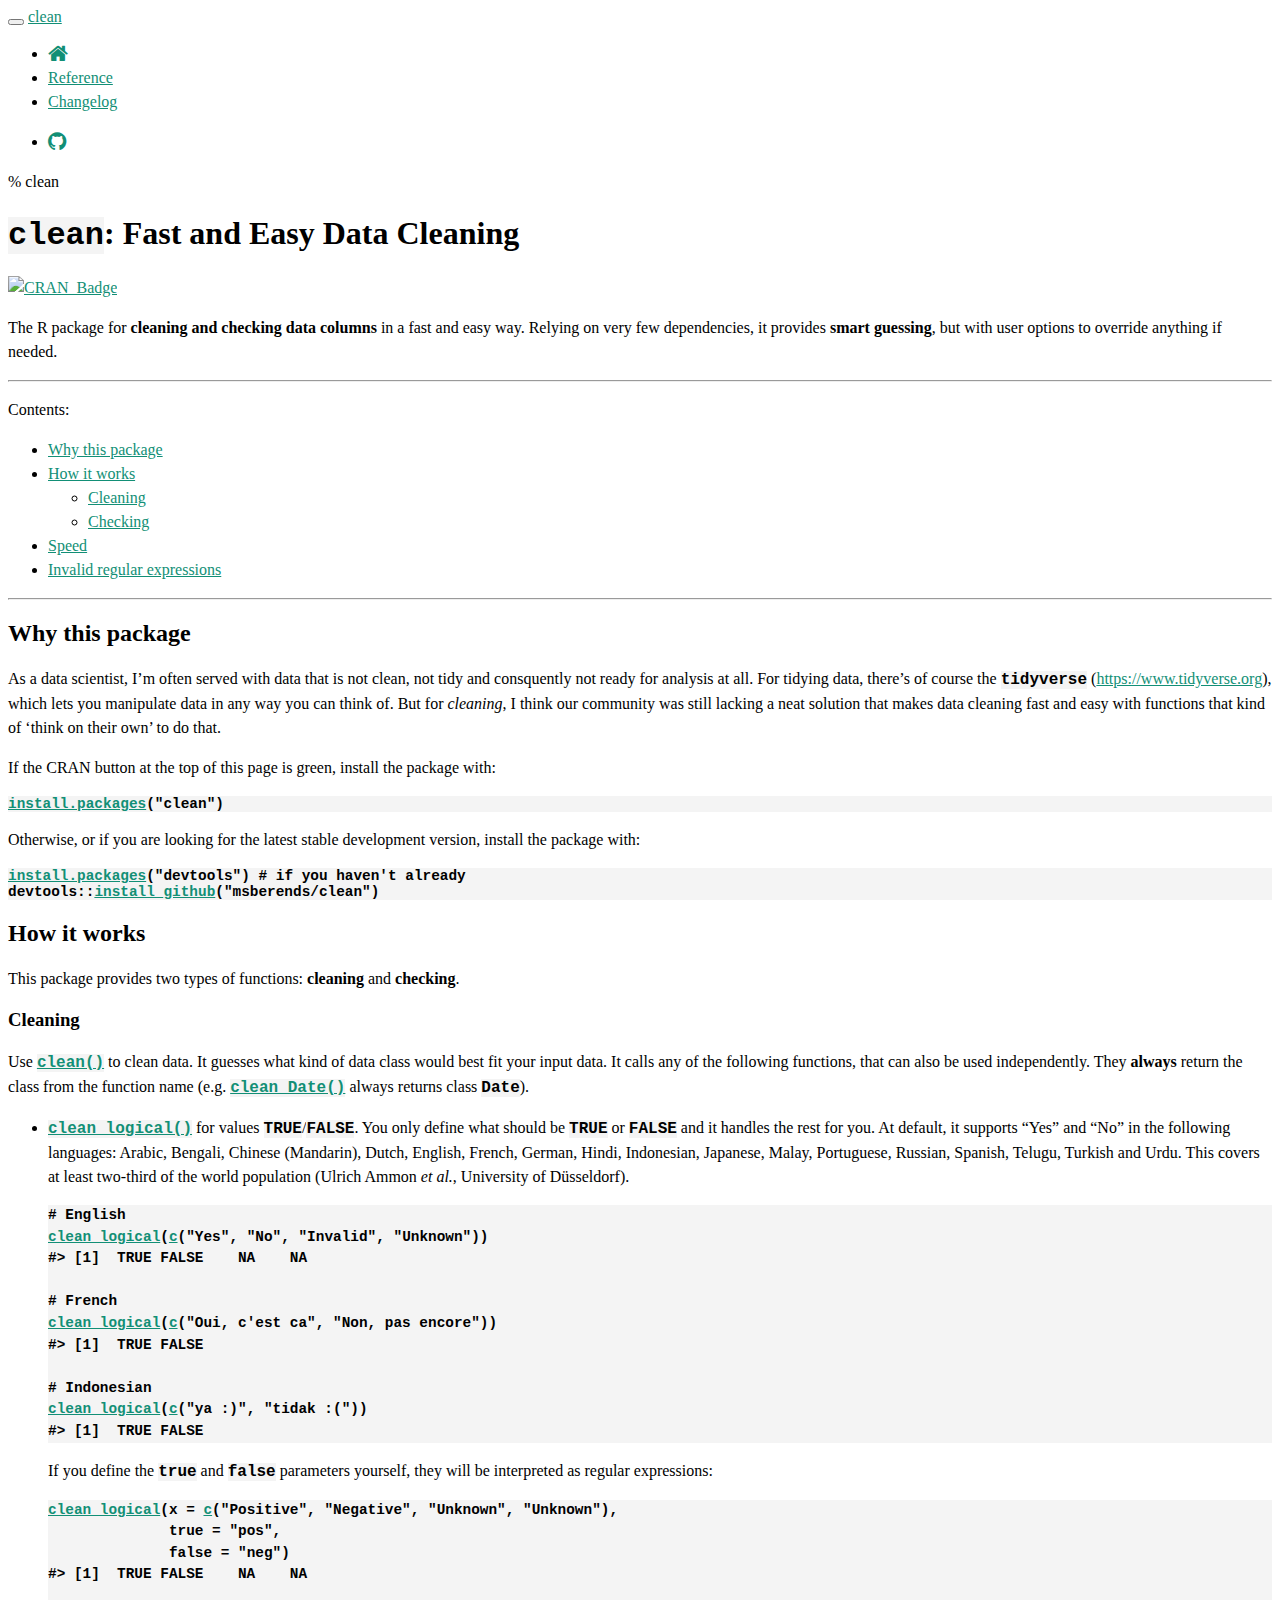
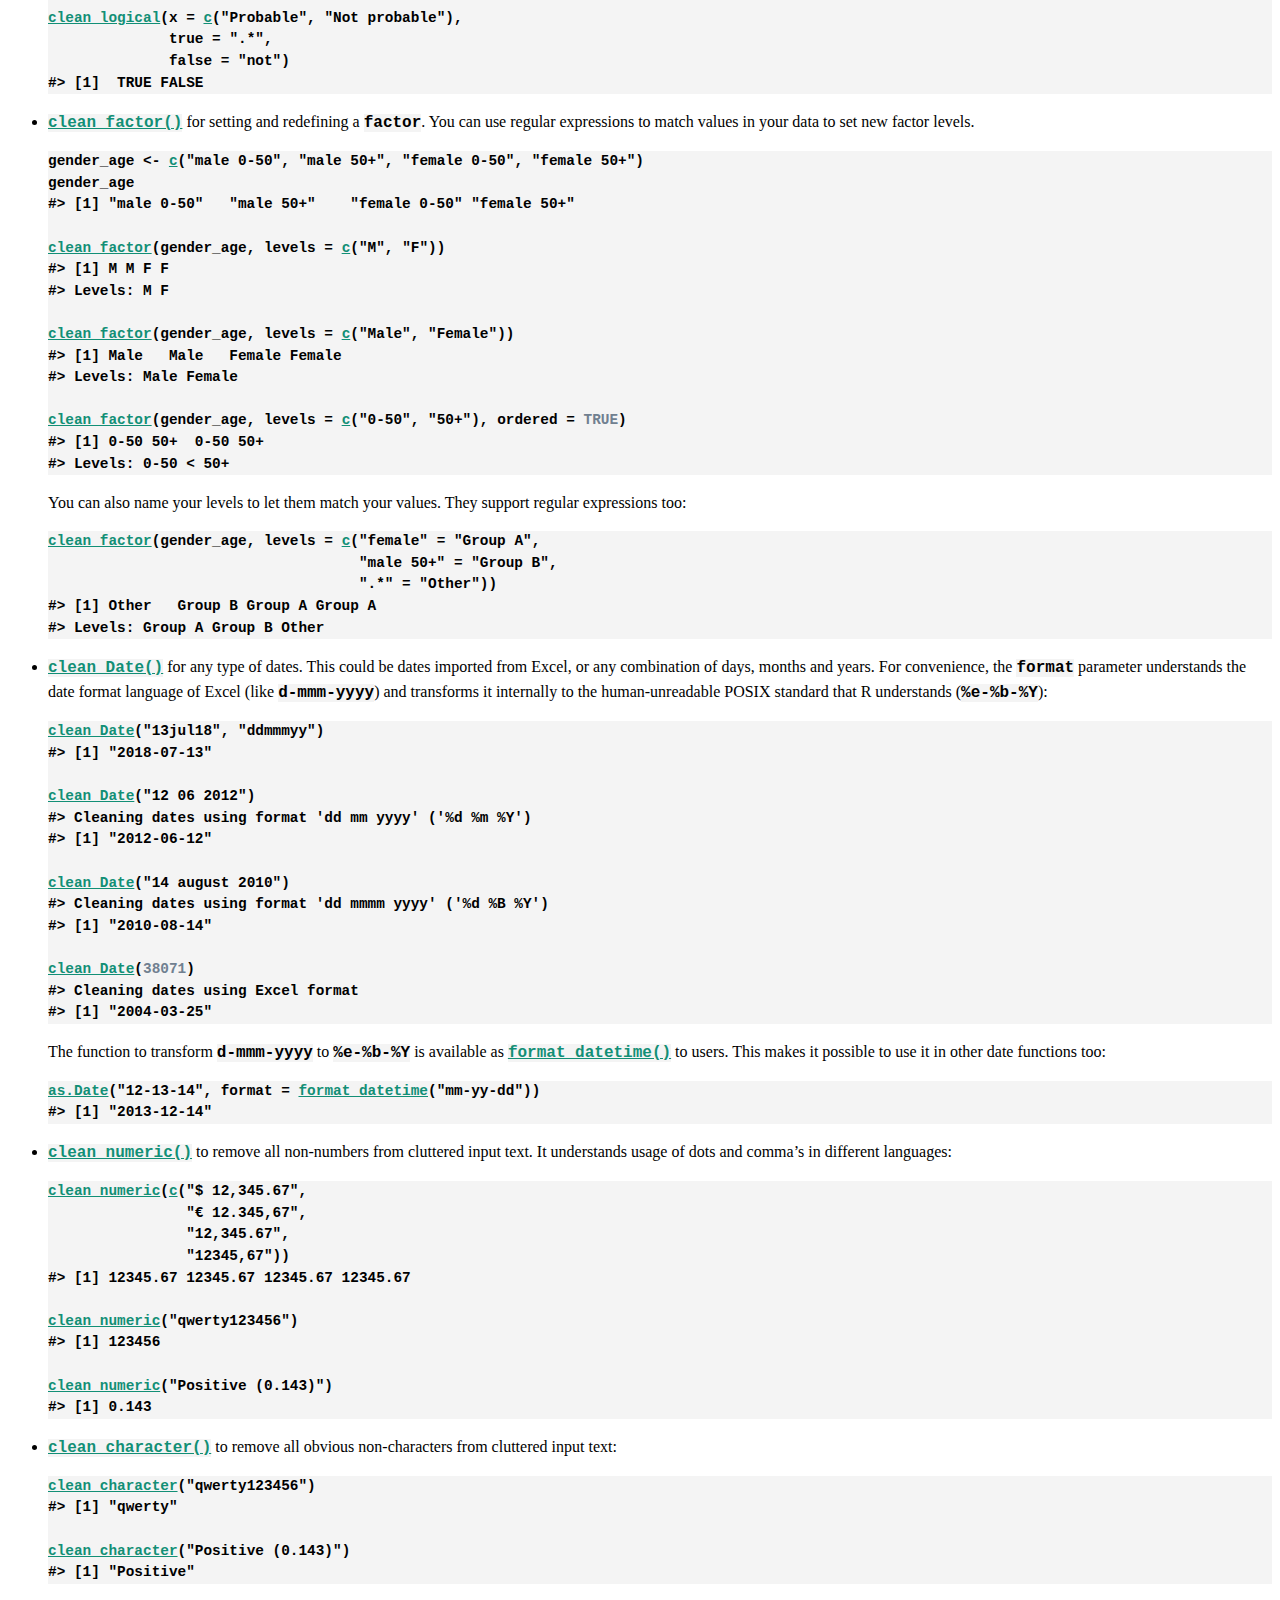
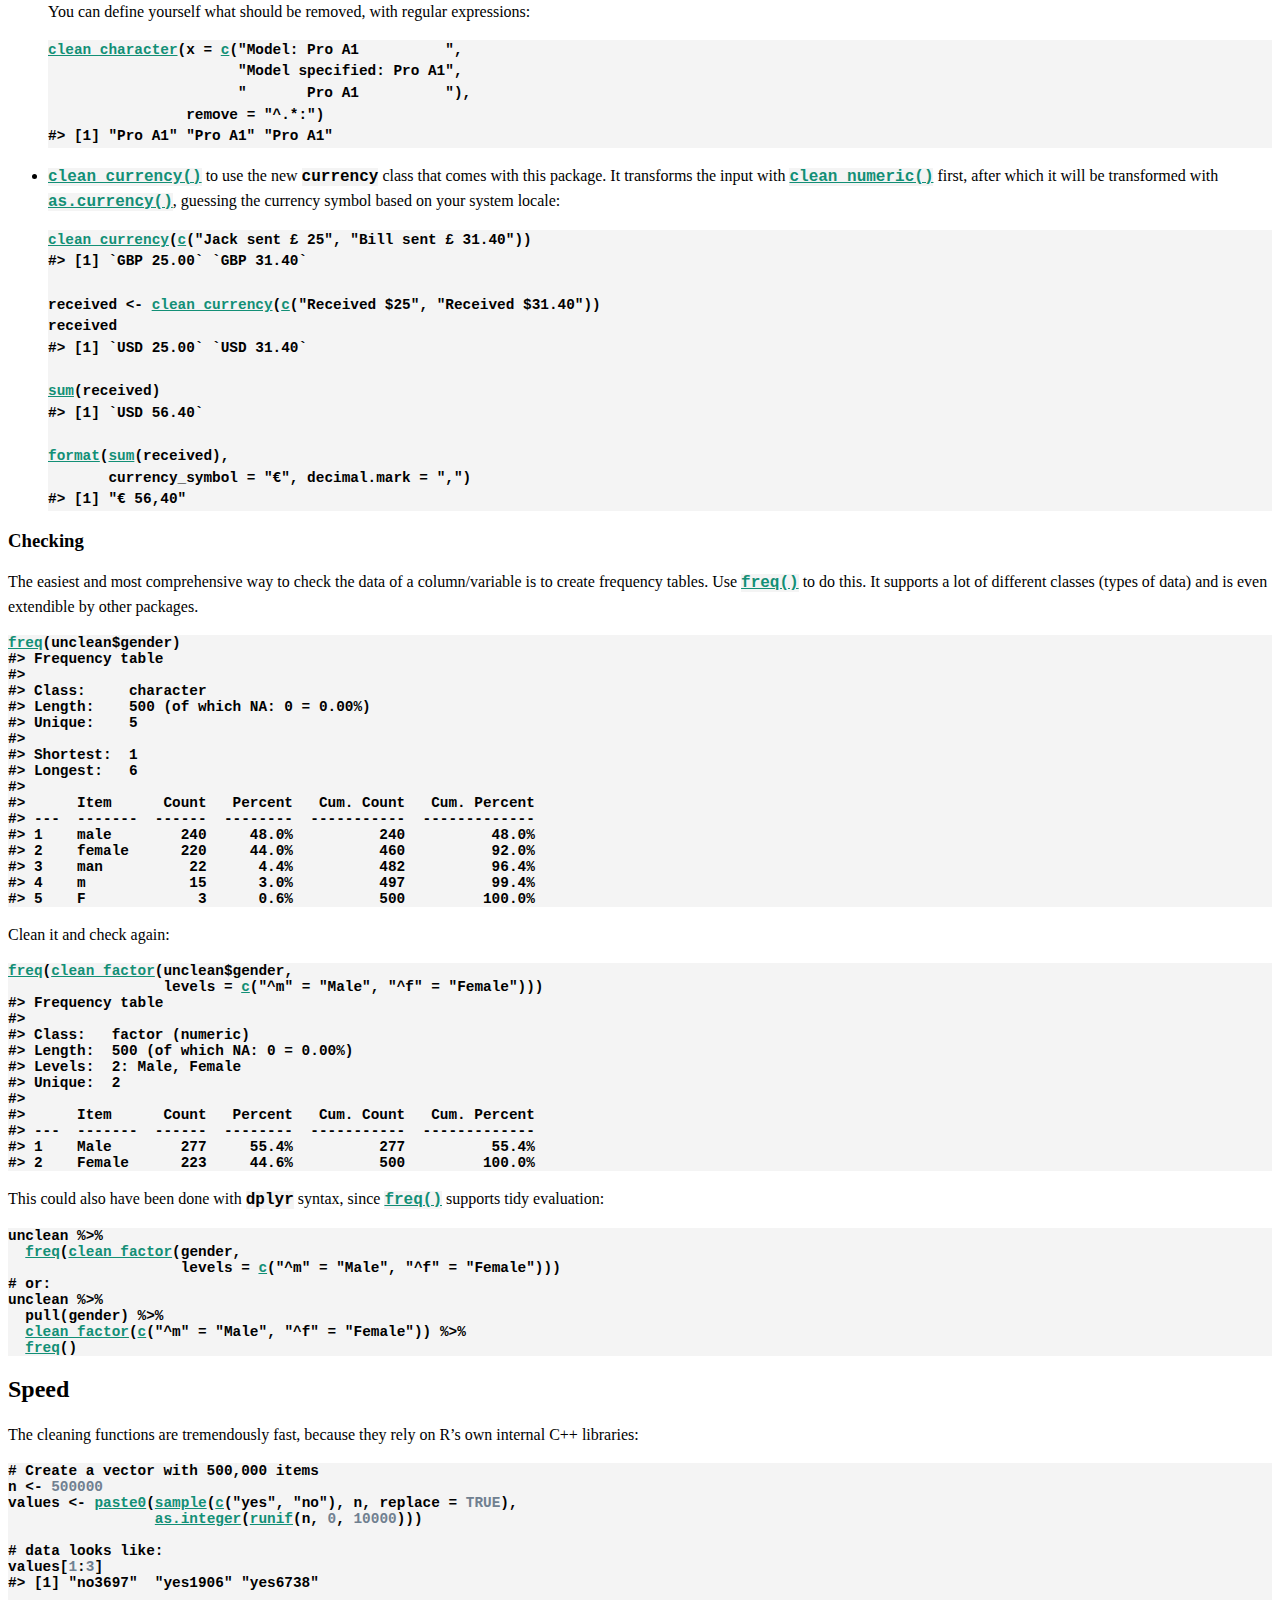
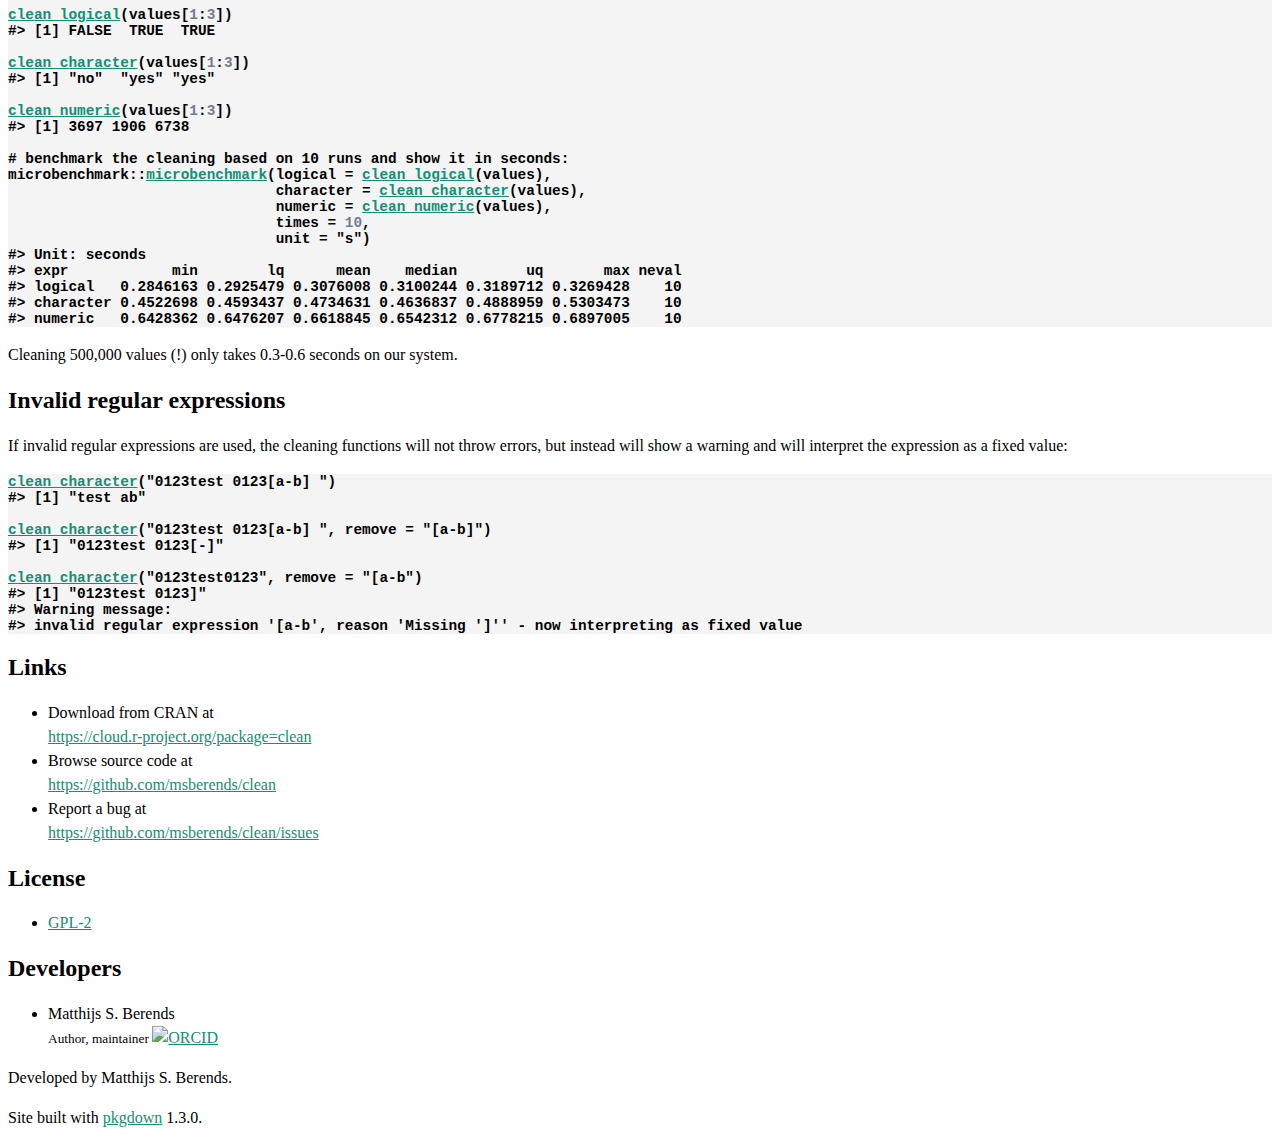
==== commit 1210bd2d: "more robust currency functions" ====
--- a/docs/index.html
+++ b/docs/index.html
@@ -211,17 +211,19 @@
 </li>
 <li>
 <p><code><a href="reference/clean.html">clean_currency()</a></code> to use the new <code>currency</code> class that comes with this package. It transforms the input with <code><a href="reference/clean.html">clean_numeric()</a></code> first, after which it will be transformed with <code><a href="reference/currency.html">as.currency()</a></code>, guessing the currency symbol based on your system locale:</p>
-<div class="sourceCode" id="cb12"><pre class="sourceCode r"><code class="sourceCode r"><a class="sourceLine" id="cb12-1" data-line-number="1">received &lt;-<span class="st"> </span><span class="kw"><a href="reference/clean.html">clean_currency</a></span>(<span class="kw"><a href="https://www.rdocumentation.org/packages/base/topics/c">c</a></span>(<span class="st">"Received 25"</span>,</a>
-<a class="sourceLine" id="cb12-2" data-line-number="2">                             <span class="st">"Received 31.40"</span>))</a>
-<a class="sourceLine" id="cb12-3" data-line-number="3">received</a>
-<a class="sourceLine" id="cb12-4" data-line-number="4"><span class="co">#&gt; [1] "$ 25.00" "$ 31.40"</span></a>
-<a class="sourceLine" id="cb12-5" data-line-number="5"></a>
-<a class="sourceLine" id="cb12-6" data-line-number="6"><span class="kw"><a href="https://www.rdocumentation.org/packages/base/topics/sum">sum</a></span>(received)</a>
-<a class="sourceLine" id="cb12-7" data-line-number="7"><span class="co">#&gt; [1] "$ 56.40"</span></a>
-<a class="sourceLine" id="cb12-8" data-line-number="8"></a>
-<a class="sourceLine" id="cb12-9" data-line-number="9"><span class="kw"><a href="https://www.rdocumentation.org/packages/base/topics/format">format</a></span>(<span class="kw"><a href="https://www.rdocumentation.org/packages/base/topics/sum">sum</a></span>(received), </a>
-<a class="sourceLine" id="cb12-10" data-line-number="10">       <span class="dt">currency_symbol =</span> <span class="st">"€"</span>, <span class="dt">decimal.mark =</span> <span class="st">","</span>)</a>
-<a class="sourceLine" id="cb12-11" data-line-number="11"><span class="co">#&gt; [1] "€ 56,40"</span></a></code></pre></div>
+<div class="sourceCode" id="cb12"><pre class="sourceCode r"><code class="sourceCode r"><a class="sourceLine" id="cb12-1" data-line-number="1"><span class="kw"><a href="reference/clean.html">clean_currency</a></span>(<span class="kw"><a href="https://www.rdocumentation.org/packages/base/topics/c">c</a></span>(<span class="st">"Jack sent £ 25"</span>, <span class="st">"Bill sent £ 31.40"</span>))</a>
+<a class="sourceLine" id="cb12-2" data-line-number="2"><span class="co">#&gt; [1] `GBP 25.00` `GBP 31.40`</span></a>
+<a class="sourceLine" id="cb12-3" data-line-number="3"></a>
+<a class="sourceLine" id="cb12-4" data-line-number="4">received &lt;-<span class="st"> </span><span class="kw"><a href="reference/clean.html">clean_currency</a></span>(<span class="kw"><a href="https://www.rdocumentation.org/packages/base/topics/c">c</a></span>(<span class="st">"Received $25"</span>, <span class="st">"Received $31.40"</span>))</a>
+<a class="sourceLine" id="cb12-5" data-line-number="5">received</a>
+<a class="sourceLine" id="cb12-6" data-line-number="6"><span class="co">#&gt; [1] `USD 25.00` `USD 31.40`</span></a>
+<a class="sourceLine" id="cb12-7" data-line-number="7"></a>
+<a class="sourceLine" id="cb12-8" data-line-number="8"><span class="kw"><a href="https://www.rdocumentation.org/packages/base/topics/sum">sum</a></span>(received)</a>
+<a class="sourceLine" id="cb12-9" data-line-number="9"><span class="co">#&gt; [1] `USD 56.40`</span></a>
+<a class="sourceLine" id="cb12-10" data-line-number="10"></a>
+<a class="sourceLine" id="cb12-11" data-line-number="11"><span class="kw"><a href="https://www.rdocumentation.org/packages/base/topics/format">format</a></span>(<span class="kw"><a href="https://www.rdocumentation.org/packages/base/topics/sum">sum</a></span>(received), </a>
+<a class="sourceLine" id="cb12-12" data-line-number="12">       <span class="dt">currency_symbol =</span> <span class="st">"€"</span>, <span class="dt">decimal.mark =</span> <span class="st">","</span>)</a>
+<a class="sourceLine" id="cb12-13" data-line-number="13"><span class="co">#&gt; [1] "€ 56,40"</span></a></code></pre></div>
 </li>
 </ul>
 </div>
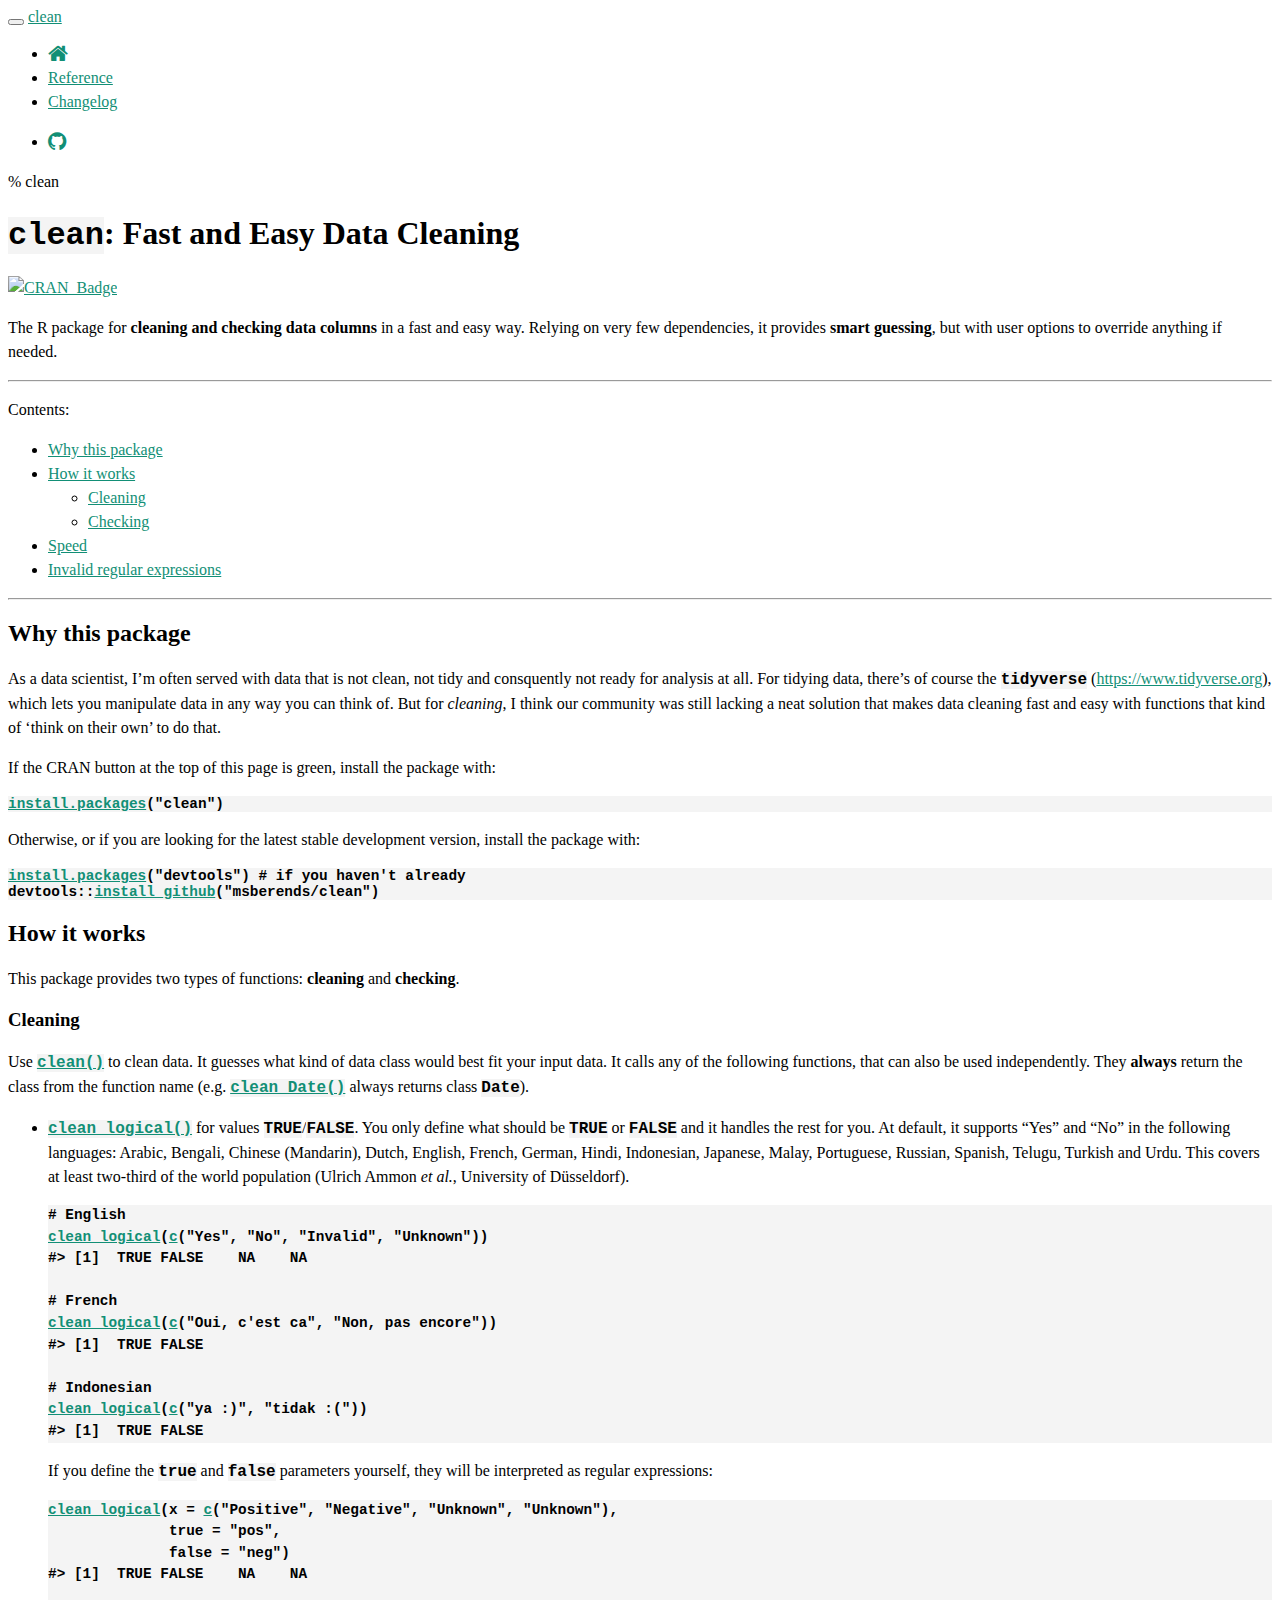
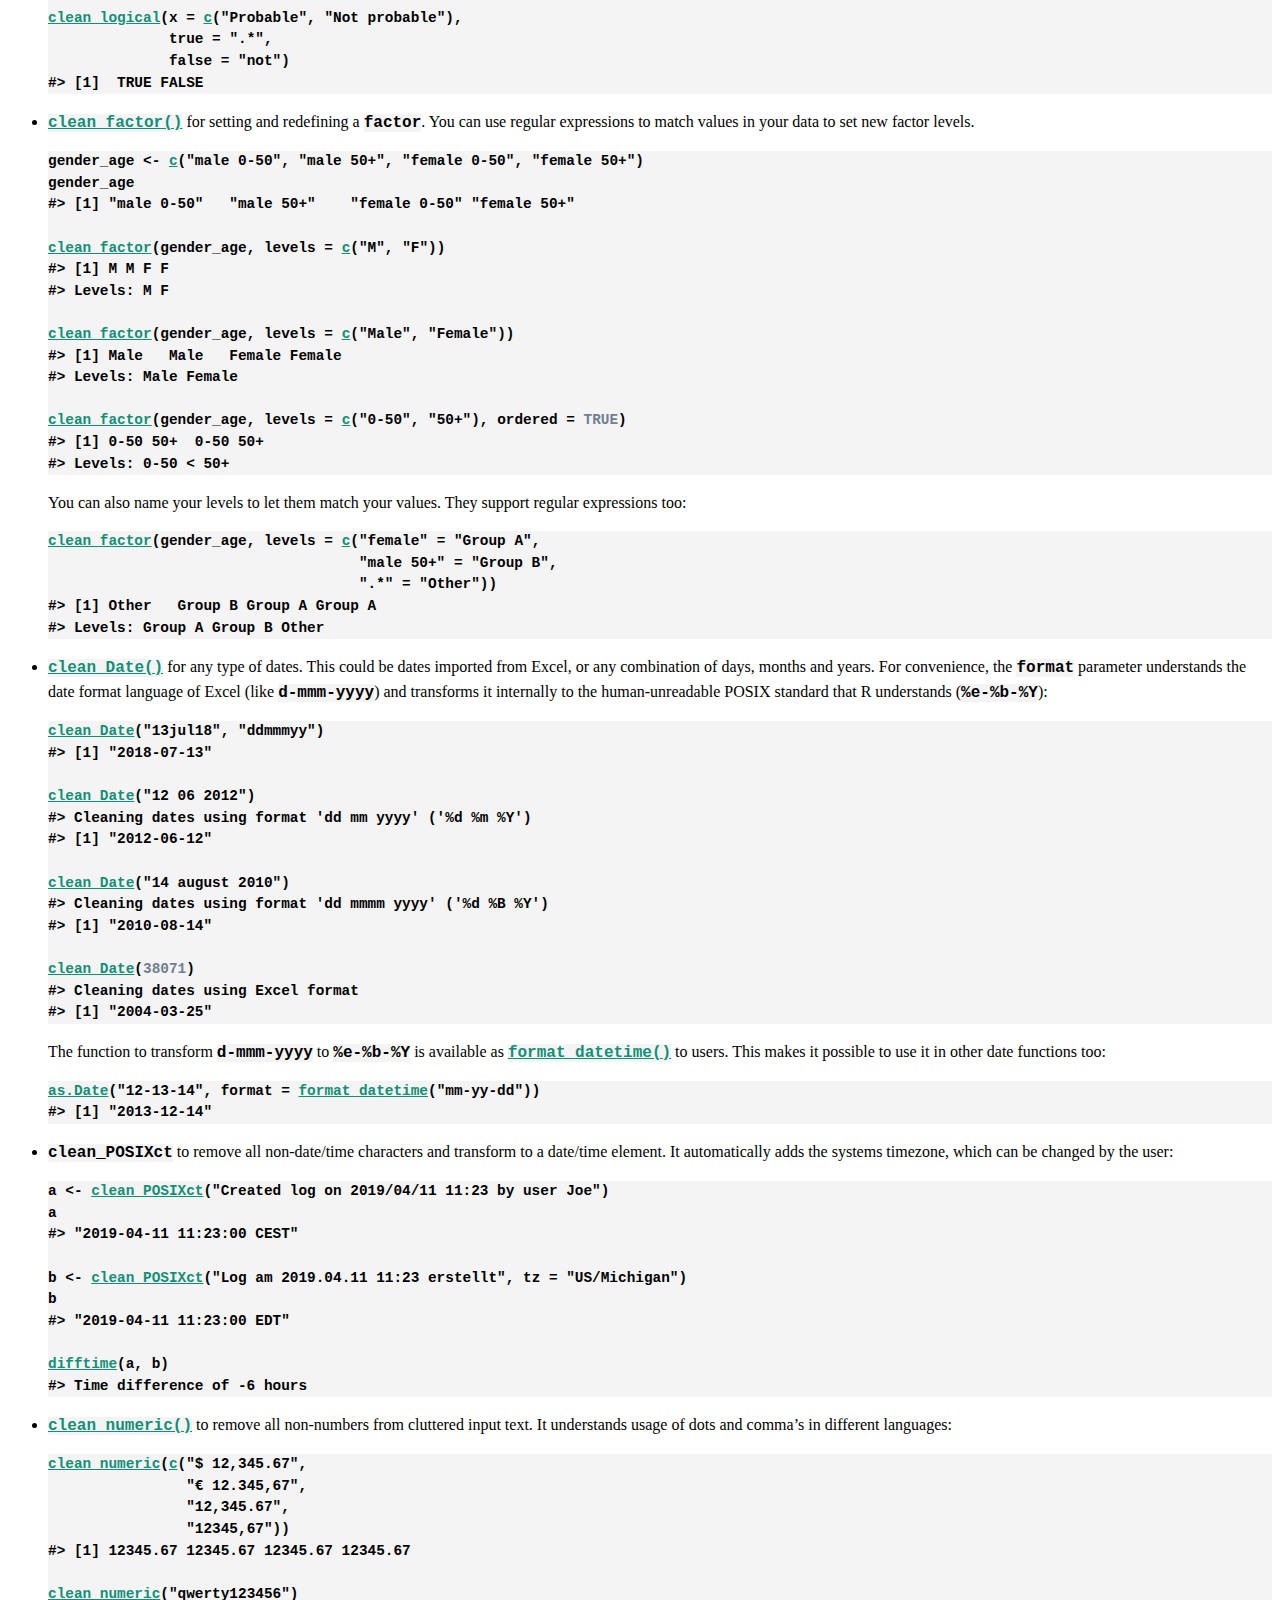
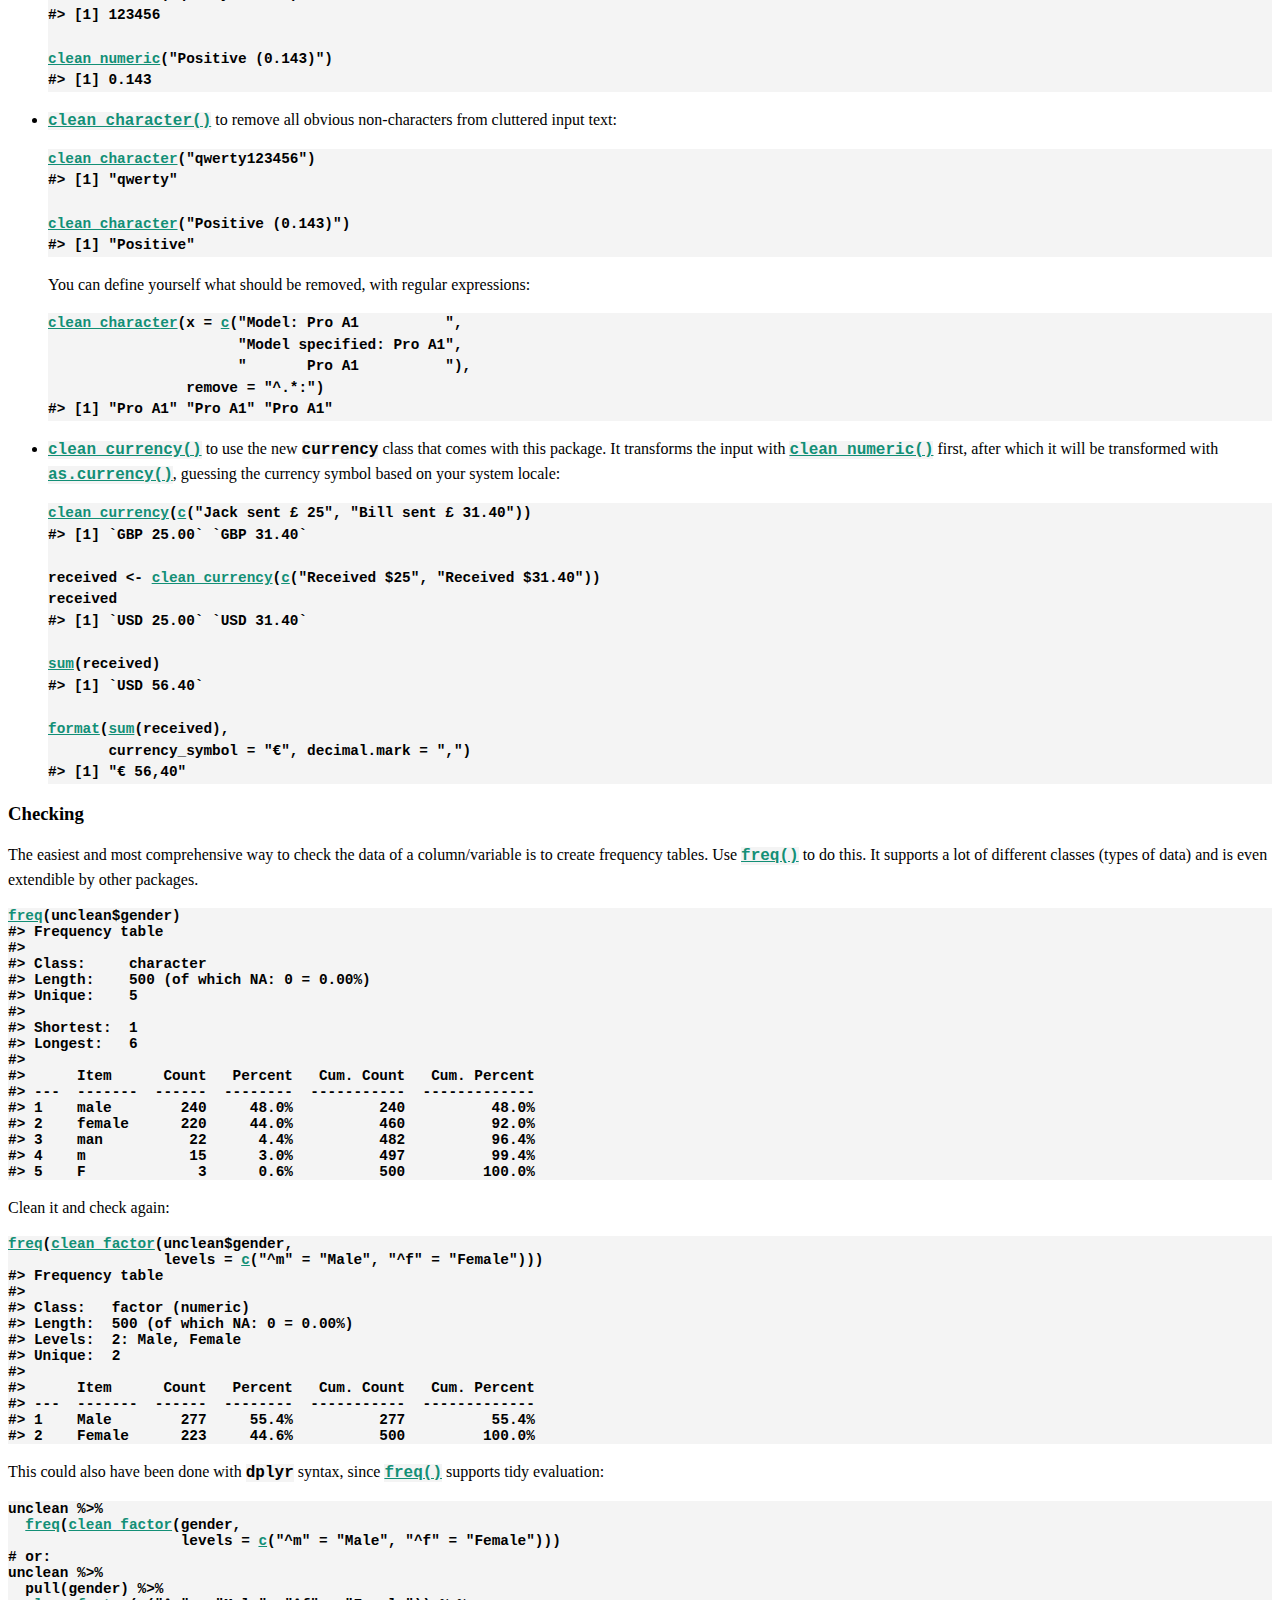
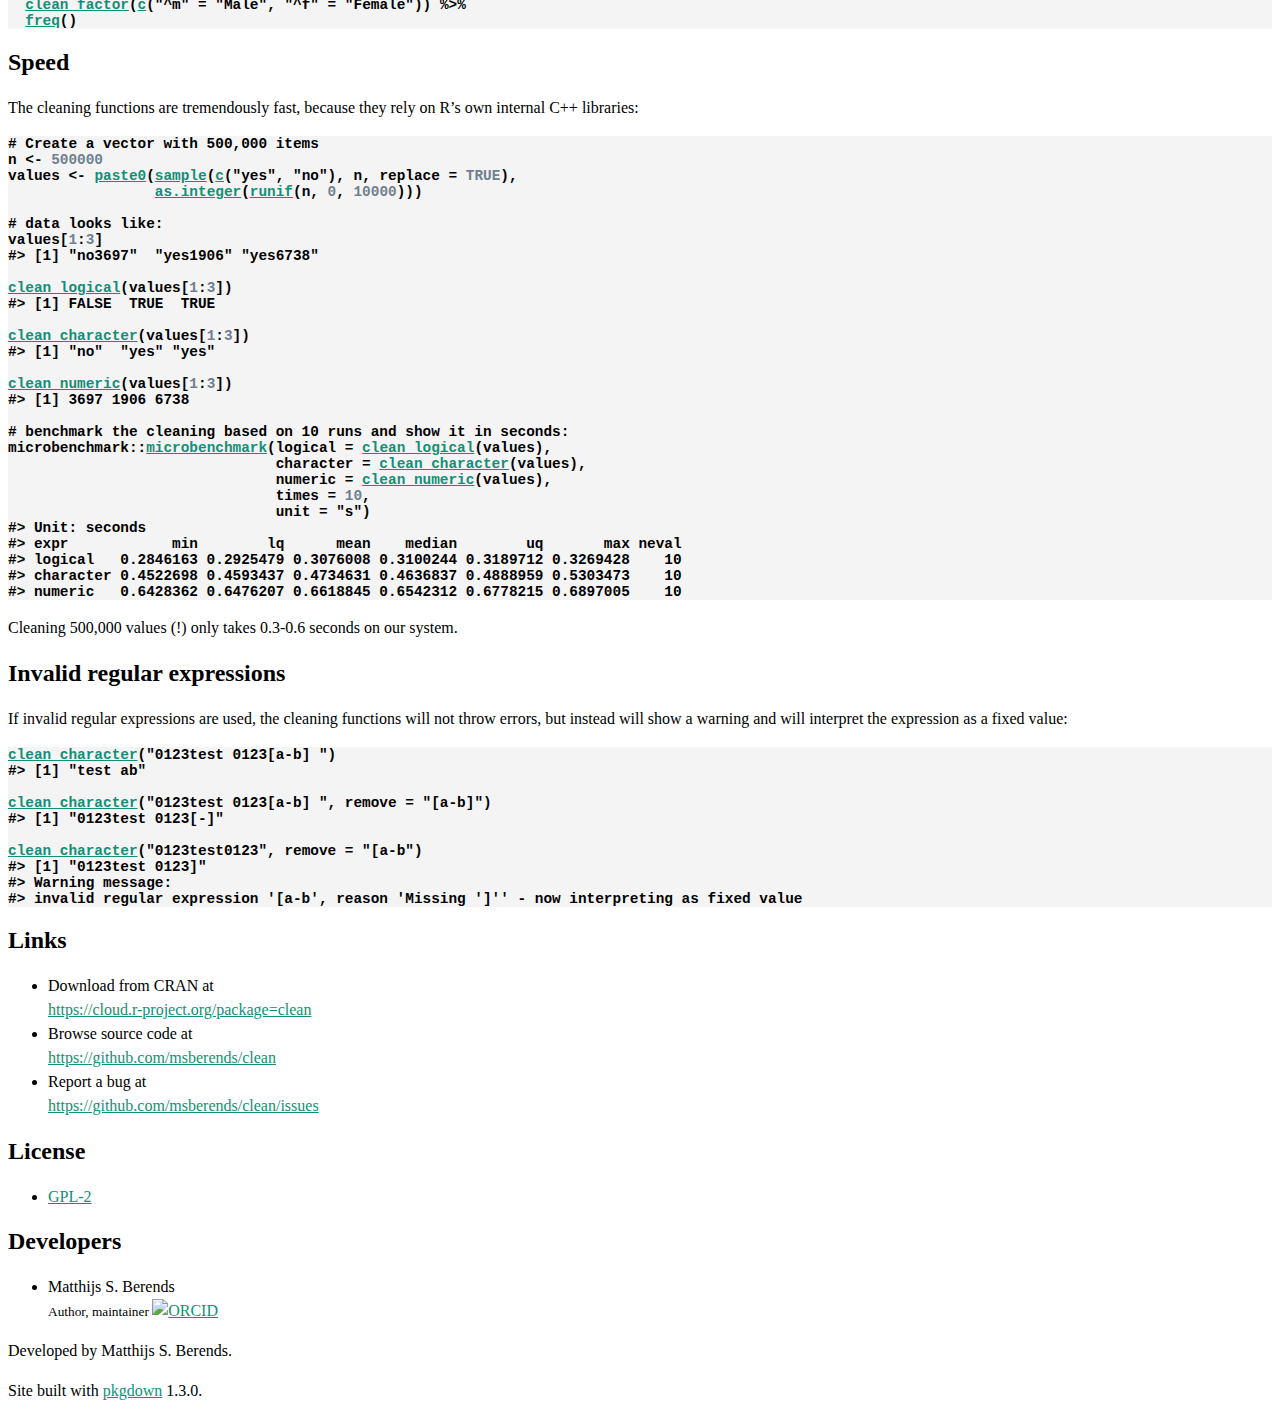
==== commit 0e99ee1c: "clean_POSIXct" ====
--- a/docs/index.html
+++ b/docs/index.html
@@ -182,48 +182,61 @@
 <a class="sourceLine" id="cb8-2" data-line-number="2"><span class="co">#&gt; [1] "2013-12-14"</span></a></code></pre></div>
 </li>
 <li>
+<p><code>clean_POSIXct</code> to remove all non-date/time characters and transform to a date/time element. It automatically adds the systems timezone, which can be changed by the user:</p>
+<div class="sourceCode" id="cb9"><pre class="sourceCode r"><code class="sourceCode r"><a class="sourceLine" id="cb9-1" data-line-number="1">a &lt;-<span class="st"> </span><span class="kw"><a href="reference/clean.html">clean_POSIXct</a></span>(<span class="st">"Created log on 2019/04/11 11:23 by user Joe"</span>)</a>
+<a class="sourceLine" id="cb9-2" data-line-number="2">a</a>
+<a class="sourceLine" id="cb9-3" data-line-number="3"><span class="co">#&gt; "2019-04-11 11:23:00 CEST"</span></a>
+<a class="sourceLine" id="cb9-4" data-line-number="4"></a>
+<a class="sourceLine" id="cb9-5" data-line-number="5">b &lt;-<span class="st"> </span><span class="kw"><a href="reference/clean.html">clean_POSIXct</a></span>(<span class="st">"Log am 2019.04.11 11:23 erstellt"</span>, <span class="dt">tz =</span> <span class="st">"US/Michigan"</span>)</a>
+<a class="sourceLine" id="cb9-6" data-line-number="6">b</a>
+<a class="sourceLine" id="cb9-7" data-line-number="7"><span class="co">#&gt; "2019-04-11 11:23:00 EDT"</span></a>
+<a class="sourceLine" id="cb9-8" data-line-number="8"></a>
+<a class="sourceLine" id="cb9-9" data-line-number="9"><span class="kw"><a href="https://www.rdocumentation.org/packages/base/topics/difftime">difftime</a></span>(a, b)</a>
+<a class="sourceLine" id="cb9-10" data-line-number="10"><span class="co">#&gt; Time difference of -6 hours</span></a></code></pre></div>
+</li>
+<li>
 <p><code><a href="reference/clean.html">clean_numeric()</a></code> to remove all non-numbers from cluttered input text. It understands usage of dots and comma’s in different languages:</p>
-<div class="sourceCode" id="cb9"><pre class="sourceCode r"><code class="sourceCode r"><a class="sourceLine" id="cb9-1" data-line-number="1"><span class="kw"><a href="reference/clean.html">clean_numeric</a></span>(<span class="kw"><a href="https://www.rdocumentation.org/packages/base/topics/c">c</a></span>(<span class="st">"$ 12,345.67"</span>,</a>
-<a class="sourceLine" id="cb9-2" data-line-number="2">                <span class="st">"€ 12.345,67"</span>,</a>
-<a class="sourceLine" id="cb9-3" data-line-number="3">                <span class="st">"12,345.67"</span>,</a>
-<a class="sourceLine" id="cb9-4" data-line-number="4">                <span class="st">"12345,67"</span>))</a>
-<a class="sourceLine" id="cb9-5" data-line-number="5"><span class="co">#&gt; [1] 12345.67 12345.67 12345.67 12345.67</span></a>
-<a class="sourceLine" id="cb9-6" data-line-number="6"></a>
-<a class="sourceLine" id="cb9-7" data-line-number="7"><span class="kw"><a href="reference/clean.html">clean_numeric</a></span>(<span class="st">"qwerty123456"</span>)</a>
-<a class="sourceLine" id="cb9-8" data-line-number="8"><span class="co">#&gt; [1] 123456</span></a>
-<a class="sourceLine" id="cb9-9" data-line-number="9"></a>
-<a class="sourceLine" id="cb9-10" data-line-number="10"><span class="kw"><a href="reference/clean.html">clean_numeric</a></span>(<span class="st">"Positive (0.143)"</span>)</a>
-<a class="sourceLine" id="cb9-11" data-line-number="11"><span class="co">#&gt; [1] 0.143</span></a></code></pre></div>
+<div class="sourceCode" id="cb10"><pre class="sourceCode r"><code class="sourceCode r"><a class="sourceLine" id="cb10-1" data-line-number="1"><span class="kw"><a href="reference/clean.html">clean_numeric</a></span>(<span class="kw"><a href="https://www.rdocumentation.org/packages/base/topics/c">c</a></span>(<span class="st">"$ 12,345.67"</span>,</a>
+<a class="sourceLine" id="cb10-2" data-line-number="2">                <span class="st">"€ 12.345,67"</span>,</a>
+<a class="sourceLine" id="cb10-3" data-line-number="3">                <span class="st">"12,345.67"</span>,</a>
+<a class="sourceLine" id="cb10-4" data-line-number="4">                <span class="st">"12345,67"</span>))</a>
+<a class="sourceLine" id="cb10-5" data-line-number="5"><span class="co">#&gt; [1] 12345.67 12345.67 12345.67 12345.67</span></a>
+<a class="sourceLine" id="cb10-6" data-line-number="6"></a>
+<a class="sourceLine" id="cb10-7" data-line-number="7"><span class="kw"><a href="reference/clean.html">clean_numeric</a></span>(<span class="st">"qwerty123456"</span>)</a>
+<a class="sourceLine" id="cb10-8" data-line-number="8"><span class="co">#&gt; [1] 123456</span></a>
+<a class="sourceLine" id="cb10-9" data-line-number="9"></a>
+<a class="sourceLine" id="cb10-10" data-line-number="10"><span class="kw"><a href="reference/clean.html">clean_numeric</a></span>(<span class="st">"Positive (0.143)"</span>)</a>
+<a class="sourceLine" id="cb10-11" data-line-number="11"><span class="co">#&gt; [1] 0.143</span></a></code></pre></div>
 </li>
 <li>
 <p><code><a href="reference/clean.html">clean_character()</a></code> to remove all obvious non-characters from cluttered input text:</p>
-<div class="sourceCode" id="cb10"><pre class="sourceCode r"><code class="sourceCode r"><a class="sourceLine" id="cb10-1" data-line-number="1"><span class="kw"><a href="reference/clean.html">clean_character</a></span>(<span class="st">"qwerty123456"</span>)</a>
-<a class="sourceLine" id="cb10-2" data-line-number="2"><span class="co">#&gt; [1] "qwerty"</span></a>
-<a class="sourceLine" id="cb10-3" data-line-number="3"></a>
-<a class="sourceLine" id="cb10-4" data-line-number="4"><span class="kw"><a href="reference/clean.html">clean_character</a></span>(<span class="st">"Positive (0.143)"</span>)</a>
-<a class="sourceLine" id="cb10-5" data-line-number="5"><span class="co">#&gt; [1] "Positive"</span></a></code></pre></div>
+<div class="sourceCode" id="cb11"><pre class="sourceCode r"><code class="sourceCode r"><a class="sourceLine" id="cb11-1" data-line-number="1"><span class="kw"><a href="reference/clean.html">clean_character</a></span>(<span class="st">"qwerty123456"</span>)</a>
+<a class="sourceLine" id="cb11-2" data-line-number="2"><span class="co">#&gt; [1] "qwerty"</span></a>
+<a class="sourceLine" id="cb11-3" data-line-number="3"></a>
+<a class="sourceLine" id="cb11-4" data-line-number="4"><span class="kw"><a href="reference/clean.html">clean_character</a></span>(<span class="st">"Positive (0.143)"</span>)</a>
+<a class="sourceLine" id="cb11-5" data-line-number="5"><span class="co">#&gt; [1] "Positive"</span></a></code></pre></div>
 <p>You can define yourself what should be removed, with regular expressions:</p>
-<div class="sourceCode" id="cb11"><pre class="sourceCode r"><code class="sourceCode r"><a class="sourceLine" id="cb11-1" data-line-number="1"><span class="kw"><a href="reference/clean.html">clean_character</a></span>(<span class="dt">x =</span> <span class="kw"><a href="https://www.rdocumentation.org/packages/base/topics/c">c</a></span>(<span class="st">"Model: Pro A1          "</span>,</a>
-<a class="sourceLine" id="cb11-2" data-line-number="2">                      <span class="st">"Model specified: Pro A1"</span>,</a>
-<a class="sourceLine" id="cb11-3" data-line-number="3">                      <span class="st">"       Pro A1          "</span>), </a>
-<a class="sourceLine" id="cb11-4" data-line-number="4">                <span class="dt">remove =</span> <span class="st">"^.*:"</span>)</a>
-<a class="sourceLine" id="cb11-5" data-line-number="5"><span class="co">#&gt; [1] "Pro A1" "Pro A1" "Pro A1"</span></a></code></pre></div>
+<div class="sourceCode" id="cb12"><pre class="sourceCode r"><code class="sourceCode r"><a class="sourceLine" id="cb12-1" data-line-number="1"><span class="kw"><a href="reference/clean.html">clean_character</a></span>(<span class="dt">x =</span> <span class="kw"><a href="https://www.rdocumentation.org/packages/base/topics/c">c</a></span>(<span class="st">"Model: Pro A1          "</span>,</a>
+<a class="sourceLine" id="cb12-2" data-line-number="2">                      <span class="st">"Model specified: Pro A1"</span>,</a>
+<a class="sourceLine" id="cb12-3" data-line-number="3">                      <span class="st">"       Pro A1          "</span>), </a>
+<a class="sourceLine" id="cb12-4" data-line-number="4">                <span class="dt">remove =</span> <span class="st">"^.*:"</span>)</a>
+<a class="sourceLine" id="cb12-5" data-line-number="5"><span class="co">#&gt; [1] "Pro A1" "Pro A1" "Pro A1"</span></a></code></pre></div>
 </li>
 <li>
 <p><code><a href="reference/clean.html">clean_currency()</a></code> to use the new <code>currency</code> class that comes with this package. It transforms the input with <code><a href="reference/clean.html">clean_numeric()</a></code> first, after which it will be transformed with <code><a href="reference/currency.html">as.currency()</a></code>, guessing the currency symbol based on your system locale:</p>
-<div class="sourceCode" id="cb12"><pre class="sourceCode r"><code class="sourceCode r"><a class="sourceLine" id="cb12-1" data-line-number="1"><span class="kw"><a href="reference/clean.html">clean_currency</a></span>(<span class="kw"><a href="https://www.rdocumentation.org/packages/base/topics/c">c</a></span>(<span class="st">"Jack sent £ 25"</span>, <span class="st">"Bill sent £ 31.40"</span>))</a>
-<a class="sourceLine" id="cb12-2" data-line-number="2"><span class="co">#&gt; [1] `GBP 25.00` `GBP 31.40`</span></a>
-<a class="sourceLine" id="cb12-3" data-line-number="3"></a>
-<a class="sourceLine" id="cb12-4" data-line-number="4">received &lt;-<span class="st"> </span><span class="kw"><a href="reference/clean.html">clean_currency</a></span>(<span class="kw"><a href="https://www.rdocumentation.org/packages/base/topics/c">c</a></span>(<span class="st">"Received $25"</span>, <span class="st">"Received $31.40"</span>))</a>
-<a class="sourceLine" id="cb12-5" data-line-number="5">received</a>
-<a class="sourceLine" id="cb12-6" data-line-number="6"><span class="co">#&gt; [1] `USD 25.00` `USD 31.40`</span></a>
-<a class="sourceLine" id="cb12-7" data-line-number="7"></a>
-<a class="sourceLine" id="cb12-8" data-line-number="8"><span class="kw"><a href="https://www.rdocumentation.org/packages/base/topics/sum">sum</a></span>(received)</a>
-<a class="sourceLine" id="cb12-9" data-line-number="9"><span class="co">#&gt; [1] `USD 56.40`</span></a>
-<a class="sourceLine" id="cb12-10" data-line-number="10"></a>
-<a class="sourceLine" id="cb12-11" data-line-number="11"><span class="kw"><a href="https://www.rdocumentation.org/packages/base/topics/format">format</a></span>(<span class="kw"><a href="https://www.rdocumentation.org/packages/base/topics/sum">sum</a></span>(received), </a>
-<a class="sourceLine" id="cb12-12" data-line-number="12">       <span class="dt">currency_symbol =</span> <span class="st">"€"</span>, <span class="dt">decimal.mark =</span> <span class="st">","</span>)</a>
-<a class="sourceLine" id="cb12-13" data-line-number="13"><span class="co">#&gt; [1] "€ 56,40"</span></a></code></pre></div>
+<div class="sourceCode" id="cb13"><pre class="sourceCode r"><code class="sourceCode r"><a class="sourceLine" id="cb13-1" data-line-number="1"><span class="kw"><a href="reference/clean.html">clean_currency</a></span>(<span class="kw"><a href="https://www.rdocumentation.org/packages/base/topics/c">c</a></span>(<span class="st">"Jack sent £ 25"</span>, <span class="st">"Bill sent £ 31.40"</span>))</a>
+<a class="sourceLine" id="cb13-2" data-line-number="2"><span class="co">#&gt; [1] `GBP 25.00` `GBP 31.40`</span></a>
+<a class="sourceLine" id="cb13-3" data-line-number="3"></a>
+<a class="sourceLine" id="cb13-4" data-line-number="4">received &lt;-<span class="st"> </span><span class="kw"><a href="reference/clean.html">clean_currency</a></span>(<span class="kw"><a href="https://www.rdocumentation.org/packages/base/topics/c">c</a></span>(<span class="st">"Received $25"</span>, <span class="st">"Received $31.40"</span>))</a>
+<a class="sourceLine" id="cb13-5" data-line-number="5">received</a>
+<a class="sourceLine" id="cb13-6" data-line-number="6"><span class="co">#&gt; [1] `USD 25.00` `USD 31.40`</span></a>
+<a class="sourceLine" id="cb13-7" data-line-number="7"></a>
+<a class="sourceLine" id="cb13-8" data-line-number="8"><span class="kw"><a href="https://www.rdocumentation.org/packages/base/topics/sum">sum</a></span>(received)</a>
+<a class="sourceLine" id="cb13-9" data-line-number="9"><span class="co">#&gt; [1] `USD 56.40`</span></a>
+<a class="sourceLine" id="cb13-10" data-line-number="10"></a>
+<a class="sourceLine" id="cb13-11" data-line-number="11"><span class="kw"><a href="https://www.rdocumentation.org/packages/base/topics/format">format</a></span>(<span class="kw"><a href="https://www.rdocumentation.org/packages/base/topics/sum">sum</a></span>(received), </a>
+<a class="sourceLine" id="cb13-12" data-line-number="12">       <span class="dt">currency_symbol =</span> <span class="st">"€"</span>, <span class="dt">decimal.mark =</span> <span class="st">","</span>)</a>
+<a class="sourceLine" id="cb13-13" data-line-number="13"><span class="co">#&gt; [1] "€ 56,40"</span></a></code></pre></div>
 </li>
 </ul>
 </div>
@@ -231,97 +244,97 @@
 <h3 class="hasAnchor">
 <a href="#checking" class="anchor"></a>Checking</h3>
 <p>The easiest and most comprehensive way to check the data of a column/variable is to create frequency tables. Use <code><a href="reference/freq.html">freq()</a></code> to do this. It supports a lot of different classes (types of data) and is even extendible by other packages.</p>
-<div class="sourceCode" id="cb13"><pre class="sourceCode r"><code class="sourceCode r"><a class="sourceLine" id="cb13-1" data-line-number="1"><span class="kw"><a href="reference/freq.html">freq</a></span>(unclean<span class="op">$</span>gender)</a>
-<a class="sourceLine" id="cb13-2" data-line-number="2"><span class="co">#&gt; Frequency table </span></a>
-<a class="sourceLine" id="cb13-3" data-line-number="3"><span class="co">#&gt; </span></a>
-<a class="sourceLine" id="cb13-4" data-line-number="4"><span class="co">#&gt; Class:     character</span></a>
-<a class="sourceLine" id="cb13-5" data-line-number="5"><span class="co">#&gt; Length:    500 (of which NA: 0 = 0.00%)</span></a>
-<a class="sourceLine" id="cb13-6" data-line-number="6"><span class="co">#&gt; Unique:    5</span></a>
-<a class="sourceLine" id="cb13-7" data-line-number="7"><span class="co">#&gt; </span></a>
-<a class="sourceLine" id="cb13-8" data-line-number="8"><span class="co">#&gt; Shortest:  1</span></a>
-<a class="sourceLine" id="cb13-9" data-line-number="9"><span class="co">#&gt; Longest:   6</span></a>
-<a class="sourceLine" id="cb13-10" data-line-number="10"><span class="co">#&gt; </span></a>
-<a class="sourceLine" id="cb13-11" data-line-number="11"><span class="co">#&gt;      Item      Count   Percent   Cum. Count   Cum. Percent</span></a>
-<a class="sourceLine" id="cb13-12" data-line-number="12"><span class="co">#&gt; ---  -------  ------  --------  -----------  -------------</span></a>
-<a class="sourceLine" id="cb13-13" data-line-number="13"><span class="co">#&gt; 1    male        240     48.0%          240          48.0%</span></a>
-<a class="sourceLine" id="cb13-14" data-line-number="14"><span class="co">#&gt; 2    female      220     44.0%          460          92.0%</span></a>
-<a class="sourceLine" id="cb13-15" data-line-number="15"><span class="co">#&gt; 3    man          22      4.4%          482          96.4%</span></a>
-<a class="sourceLine" id="cb13-16" data-line-number="16"><span class="co">#&gt; 4    m            15      3.0%          497          99.4%</span></a>
-<a class="sourceLine" id="cb13-17" data-line-number="17"><span class="co">#&gt; 5    F             3      0.6%          500         100.0%</span></a></code></pre></div>
+<div class="sourceCode" id="cb14"><pre class="sourceCode r"><code class="sourceCode r"><a class="sourceLine" id="cb14-1" data-line-number="1"><span class="kw"><a href="reference/freq.html">freq</a></span>(unclean<span class="op">$</span>gender)</a>
+<a class="sourceLine" id="cb14-2" data-line-number="2"><span class="co">#&gt; Frequency table </span></a>
+<a class="sourceLine" id="cb14-3" data-line-number="3"><span class="co">#&gt; </span></a>
+<a class="sourceLine" id="cb14-4" data-line-number="4"><span class="co">#&gt; Class:     character</span></a>
+<a class="sourceLine" id="cb14-5" data-line-number="5"><span class="co">#&gt; Length:    500 (of which NA: 0 = 0.00%)</span></a>
+<a class="sourceLine" id="cb14-6" data-line-number="6"><span class="co">#&gt; Unique:    5</span></a>
+<a class="sourceLine" id="cb14-7" data-line-number="7"><span class="co">#&gt; </span></a>
+<a class="sourceLine" id="cb14-8" data-line-number="8"><span class="co">#&gt; Shortest:  1</span></a>
+<a class="sourceLine" id="cb14-9" data-line-number="9"><span class="co">#&gt; Longest:   6</span></a>
+<a class="sourceLine" id="cb14-10" data-line-number="10"><span class="co">#&gt; </span></a>
+<a class="sourceLine" id="cb14-11" data-line-number="11"><span class="co">#&gt;      Item      Count   Percent   Cum. Count   Cum. Percent</span></a>
+<a class="sourceLine" id="cb14-12" data-line-number="12"><span class="co">#&gt; ---  -------  ------  --------  -----------  -------------</span></a>
+<a class="sourceLine" id="cb14-13" data-line-number="13"><span class="co">#&gt; 1    male        240     48.0%          240          48.0%</span></a>
+<a class="sourceLine" id="cb14-14" data-line-number="14"><span class="co">#&gt; 2    female      220     44.0%          460          92.0%</span></a>
+<a class="sourceLine" id="cb14-15" data-line-number="15"><span class="co">#&gt; 3    man          22      4.4%          482          96.4%</span></a>
+<a class="sourceLine" id="cb14-16" data-line-number="16"><span class="co">#&gt; 4    m            15      3.0%          497          99.4%</span></a>
+<a class="sourceLine" id="cb14-17" data-line-number="17"><span class="co">#&gt; 5    F             3      0.6%          500         100.0%</span></a></code></pre></div>
 <p>Clean it and check again:</p>
-<div class="sourceCode" id="cb14"><pre class="sourceCode r"><code class="sourceCode r"><a class="sourceLine" id="cb14-1" data-line-number="1"><span class="kw"><a href="reference/freq.html">freq</a></span>(<span class="kw"><a href="reference/clean.html">clean_factor</a></span>(unclean<span class="op">$</span>gender, </a>
-<a class="sourceLine" id="cb14-2" data-line-number="2">                  <span class="dt">levels =</span> <span class="kw"><a href="https://www.rdocumentation.org/packages/base/topics/c">c</a></span>(<span class="st">"^m"</span> =<span class="st"> "Male"</span>, <span class="st">"^f"</span> =<span class="st"> "Female"</span>)))</a>
-<a class="sourceLine" id="cb14-3" data-line-number="3"><span class="co">#&gt; Frequency table </span></a>
-<a class="sourceLine" id="cb14-4" data-line-number="4"><span class="co">#&gt; </span></a>
-<a class="sourceLine" id="cb14-5" data-line-number="5"><span class="co">#&gt; Class:   factor (numeric)</span></a>
-<a class="sourceLine" id="cb14-6" data-line-number="6"><span class="co">#&gt; Length:  500 (of which NA: 0 = 0.00%)</span></a>
-<a class="sourceLine" id="cb14-7" data-line-number="7"><span class="co">#&gt; Levels:  2: Male, Female</span></a>
-<a class="sourceLine" id="cb14-8" data-line-number="8"><span class="co">#&gt; Unique:  2</span></a>
-<a class="sourceLine" id="cb14-9" data-line-number="9"><span class="co">#&gt; </span></a>
-<a class="sourceLine" id="cb14-10" data-line-number="10"><span class="co">#&gt;      Item      Count   Percent   Cum. Count   Cum. Percent</span></a>
-<a class="sourceLine" id="cb14-11" data-line-number="11"><span class="co">#&gt; ---  -------  ------  --------  -----------  -------------</span></a>
-<a class="sourceLine" id="cb14-12" data-line-number="12"><span class="co">#&gt; 1    Male        277     55.4%          277          55.4%</span></a>
-<a class="sourceLine" id="cb14-13" data-line-number="13"><span class="co">#&gt; 2    Female      223     44.6%          500         100.0%</span></a></code></pre></div>
+<div class="sourceCode" id="cb15"><pre class="sourceCode r"><code class="sourceCode r"><a class="sourceLine" id="cb15-1" data-line-number="1"><span class="kw"><a href="reference/freq.html">freq</a></span>(<span class="kw"><a href="reference/clean.html">clean_factor</a></span>(unclean<span class="op">$</span>gender, </a>
+<a class="sourceLine" id="cb15-2" data-line-number="2">                  <span class="dt">levels =</span> <span class="kw"><a href="https://www.rdocumentation.org/packages/base/topics/c">c</a></span>(<span class="st">"^m"</span> =<span class="st"> "Male"</span>, <span class="st">"^f"</span> =<span class="st"> "Female"</span>)))</a>
+<a class="sourceLine" id="cb15-3" data-line-number="3"><span class="co">#&gt; Frequency table </span></a>
+<a class="sourceLine" id="cb15-4" data-line-number="4"><span class="co">#&gt; </span></a>
+<a class="sourceLine" id="cb15-5" data-line-number="5"><span class="co">#&gt; Class:   factor (numeric)</span></a>
+<a class="sourceLine" id="cb15-6" data-line-number="6"><span class="co">#&gt; Length:  500 (of which NA: 0 = 0.00%)</span></a>
+<a class="sourceLine" id="cb15-7" data-line-number="7"><span class="co">#&gt; Levels:  2: Male, Female</span></a>
+<a class="sourceLine" id="cb15-8" data-line-number="8"><span class="co">#&gt; Unique:  2</span></a>
+<a class="sourceLine" id="cb15-9" data-line-number="9"><span class="co">#&gt; </span></a>
+<a class="sourceLine" id="cb15-10" data-line-number="10"><span class="co">#&gt;      Item      Count   Percent   Cum. Count   Cum. Percent</span></a>
+<a class="sourceLine" id="cb15-11" data-line-number="11"><span class="co">#&gt; ---  -------  ------  --------  -----------  -------------</span></a>
+<a class="sourceLine" id="cb15-12" data-line-number="12"><span class="co">#&gt; 1    Male        277     55.4%          277          55.4%</span></a>
+<a class="sourceLine" id="cb15-13" data-line-number="13"><span class="co">#&gt; 2    Female      223     44.6%          500         100.0%</span></a></code></pre></div>
 <p>This could also have been done with <code>dplyr</code> syntax, since <code><a href="reference/freq.html">freq()</a></code> supports tidy evaluation:</p>
-<div class="sourceCode" id="cb15"><pre class="sourceCode r"><code class="sourceCode r"><a class="sourceLine" id="cb15-1" data-line-number="1">unclean <span class="op">%&gt;%</span><span class="st"> </span></a>
-<a class="sourceLine" id="cb15-2" data-line-number="2"><span class="st">  </span><span class="kw"><a href="reference/freq.html">freq</a></span>(<span class="kw"><a href="reference/clean.html">clean_factor</a></span>(gender,</a>
-<a class="sourceLine" id="cb15-3" data-line-number="3">                    <span class="dt">levels =</span> <span class="kw"><a href="https://www.rdocumentation.org/packages/base/topics/c">c</a></span>(<span class="st">"^m"</span> =<span class="st"> "Male"</span>, <span class="st">"^f"</span> =<span class="st"> "Female"</span>)))</a>
-<a class="sourceLine" id="cb15-4" data-line-number="4"><span class="co"># or:</span></a>
-<a class="sourceLine" id="cb15-5" data-line-number="5">unclean <span class="op">%&gt;%</span><span class="st"> </span></a>
-<a class="sourceLine" id="cb15-6" data-line-number="6"><span class="st">  </span><span class="kw">pull</span>(gender) <span class="op">%&gt;%</span><span class="st"> </span></a>
-<a class="sourceLine" id="cb15-7" data-line-number="7"><span class="st">  </span><span class="kw"><a href="reference/clean.html">clean_factor</a></span>(<span class="kw"><a href="https://www.rdocumentation.org/packages/base/topics/c">c</a></span>(<span class="st">"^m"</span> =<span class="st"> "Male"</span>, <span class="st">"^f"</span> =<span class="st"> "Female"</span>)) <span class="op">%&gt;%</span><span class="st"> </span></a>
-<a class="sourceLine" id="cb15-8" data-line-number="8"><span class="st">  </span><span class="kw"><a href="reference/freq.html">freq</a></span>()</a></code></pre></div>
+<div class="sourceCode" id="cb16"><pre class="sourceCode r"><code class="sourceCode r"><a class="sourceLine" id="cb16-1" data-line-number="1">unclean <span class="op">%&gt;%</span><span class="st"> </span></a>
+<a class="sourceLine" id="cb16-2" data-line-number="2"><span class="st">  </span><span class="kw"><a href="reference/freq.html">freq</a></span>(<span class="kw"><a href="reference/clean.html">clean_factor</a></span>(gender,</a>
+<a class="sourceLine" id="cb16-3" data-line-number="3">                    <span class="dt">levels =</span> <span class="kw"><a href="https://www.rdocumentation.org/packages/base/topics/c">c</a></span>(<span class="st">"^m"</span> =<span class="st"> "Male"</span>, <span class="st">"^f"</span> =<span class="st"> "Female"</span>)))</a>
+<a class="sourceLine" id="cb16-4" data-line-number="4"><span class="co"># or:</span></a>
+<a class="sourceLine" id="cb16-5" data-line-number="5">unclean <span class="op">%&gt;%</span><span class="st"> </span></a>
+<a class="sourceLine" id="cb16-6" data-line-number="6"><span class="st">  </span><span class="kw">pull</span>(gender) <span class="op">%&gt;%</span><span class="st"> </span></a>
+<a class="sourceLine" id="cb16-7" data-line-number="7"><span class="st">  </span><span class="kw"><a href="reference/clean.html">clean_factor</a></span>(<span class="kw"><a href="https://www.rdocumentation.org/packages/base/topics/c">c</a></span>(<span class="st">"^m"</span> =<span class="st"> "Male"</span>, <span class="st">"^f"</span> =<span class="st"> "Female"</span>)) <span class="op">%&gt;%</span><span class="st"> </span></a>
+<a class="sourceLine" id="cb16-8" data-line-number="8"><span class="st">  </span><span class="kw"><a href="reference/freq.html">freq</a></span>()</a></code></pre></div>
 </div>
 </div>
 <div id="speed" class="section level2">
 <h2 class="hasAnchor">
 <a href="#speed" class="anchor"></a>Speed</h2>
 <p>The cleaning functions are tremendously fast, because they rely on R’s own internal C++ libraries:</p>
-<div class="sourceCode" id="cb16"><pre class="sourceCode r"><code class="sourceCode r"><a class="sourceLine" id="cb16-1" data-line-number="1"><span class="co"># Create a vector with 500,000 items</span></a>
-<a class="sourceLine" id="cb16-2" data-line-number="2">n &lt;-<span class="st"> </span><span class="dv">500000</span></a>
-<a class="sourceLine" id="cb16-3" data-line-number="3">values &lt;-<span class="st"> </span><span class="kw"><a href="https://www.rdocumentation.org/packages/base/topics/paste">paste0</a></span>(<span class="kw"><a href="https://www.rdocumentation.org/packages/base/topics/sample">sample</a></span>(<span class="kw"><a href="https://www.rdocumentation.org/packages/base/topics/c">c</a></span>(<span class="st">"yes"</span>, <span class="st">"no"</span>), n, <span class="dt">replace =</span> <span class="ot">TRUE</span>), </a>
-<a class="sourceLine" id="cb16-4" data-line-number="4">                 <span class="kw"><a href="https://www.rdocumentation.org/packages/base/topics/integer">as.integer</a></span>(<span class="kw"><a href="https://www.rdocumentation.org/packages/stats/topics/Uniform">runif</a></span>(n, <span class="dv">0</span>, <span class="dv">10000</span>)))</a>
-<a class="sourceLine" id="cb16-5" data-line-number="5"></a>
-<a class="sourceLine" id="cb16-6" data-line-number="6"><span class="co"># data looks like:</span></a>
-<a class="sourceLine" id="cb16-7" data-line-number="7">values[<span class="dv">1</span><span class="op">:</span><span class="dv">3</span>]</a>
-<a class="sourceLine" id="cb16-8" data-line-number="8"><span class="co">#&gt; [1] "no3697"  "yes1906" "yes6738"</span></a>
-<a class="sourceLine" id="cb16-9" data-line-number="9"></a>
-<a class="sourceLine" id="cb16-10" data-line-number="10"><span class="kw"><a href="reference/clean.html">clean_logical</a></span>(values[<span class="dv">1</span><span class="op">:</span><span class="dv">3</span>])</a>
-<a class="sourceLine" id="cb16-11" data-line-number="11"><span class="co">#&gt; [1] FALSE  TRUE  TRUE</span></a>
-<a class="sourceLine" id="cb16-12" data-line-number="12"></a>
-<a class="sourceLine" id="cb16-13" data-line-number="13"><span class="kw"><a href="reference/clean.html">clean_character</a></span>(values[<span class="dv">1</span><span class="op">:</span><span class="dv">3</span>])</a>
-<a class="sourceLine" id="cb16-14" data-line-number="14"><span class="co">#&gt; [1] "no"  "yes" "yes"</span></a>
-<a class="sourceLine" id="cb16-15" data-line-number="15"></a>
-<a class="sourceLine" id="cb16-16" data-line-number="16"><span class="kw"><a href="reference/clean.html">clean_numeric</a></span>(values[<span class="dv">1</span><span class="op">:</span><span class="dv">3</span>])</a>
-<a class="sourceLine" id="cb16-17" data-line-number="17"><span class="co">#&gt; [1] 3697 1906 6738</span></a>
-<a class="sourceLine" id="cb16-18" data-line-number="18"></a>
-<a class="sourceLine" id="cb16-19" data-line-number="19"><span class="co"># benchmark the cleaning based on 10 runs and show it in seconds:</span></a>
-<a class="sourceLine" id="cb16-20" data-line-number="20">microbenchmark<span class="op">::</span><span class="kw"><a href="https://www.rdocumentation.org/packages/microbenchmark/topics/microbenchmark">microbenchmark</a></span>(<span class="dt">logical =</span> <span class="kw"><a href="reference/clean.html">clean_logical</a></span>(values),</a>
-<a class="sourceLine" id="cb16-21" data-line-number="21">                               <span class="dt">character =</span> <span class="kw"><a href="reference/clean.html">clean_character</a></span>(values),</a>
-<a class="sourceLine" id="cb16-22" data-line-number="22">                               <span class="dt">numeric =</span> <span class="kw"><a href="reference/clean.html">clean_numeric</a></span>(values),</a>
-<a class="sourceLine" id="cb16-23" data-line-number="23">                               <span class="dt">times =</span> <span class="dv">10</span>,</a>
-<a class="sourceLine" id="cb16-24" data-line-number="24">                               <span class="dt">unit =</span> <span class="st">"s"</span>)</a>
-<a class="sourceLine" id="cb16-25" data-line-number="25"><span class="co">#&gt; Unit: seconds</span></a>
-<a class="sourceLine" id="cb16-26" data-line-number="26"><span class="co">#&gt; expr            min        lq      mean    median        uq       max neval</span></a>
-<a class="sourceLine" id="cb16-27" data-line-number="27"><span class="co">#&gt; logical   0.2846163 0.2925479 0.3076008 0.3100244 0.3189712 0.3269428    10</span></a>
-<a class="sourceLine" id="cb16-28" data-line-number="28"><span class="co">#&gt; character 0.4522698 0.4593437 0.4734631 0.4636837 0.4888959 0.5303473    10</span></a>
-<a class="sourceLine" id="cb16-29" data-line-number="29"><span class="co">#&gt; numeric   0.6428362 0.6476207 0.6618845 0.6542312 0.6778215 0.6897005    10</span></a></code></pre></div>
+<div class="sourceCode" id="cb17"><pre class="sourceCode r"><code class="sourceCode r"><a class="sourceLine" id="cb17-1" data-line-number="1"><span class="co"># Create a vector with 500,000 items</span></a>
+<a class="sourceLine" id="cb17-2" data-line-number="2">n &lt;-<span class="st"> </span><span class="dv">500000</span></a>
+<a class="sourceLine" id="cb17-3" data-line-number="3">values &lt;-<span class="st"> </span><span class="kw"><a href="https://www.rdocumentation.org/packages/base/topics/paste">paste0</a></span>(<span class="kw"><a href="https://www.rdocumentation.org/packages/base/topics/sample">sample</a></span>(<span class="kw"><a href="https://www.rdocumentation.org/packages/base/topics/c">c</a></span>(<span class="st">"yes"</span>, <span class="st">"no"</span>), n, <span class="dt">replace =</span> <span class="ot">TRUE</span>), </a>
+<a class="sourceLine" id="cb17-4" data-line-number="4">                 <span class="kw"><a href="https://www.rdocumentation.org/packages/base/topics/integer">as.integer</a></span>(<span class="kw"><a href="https://www.rdocumentation.org/packages/stats/topics/Uniform">runif</a></span>(n, <span class="dv">0</span>, <span class="dv">10000</span>)))</a>
+<a class="sourceLine" id="cb17-5" data-line-number="5"></a>
+<a class="sourceLine" id="cb17-6" data-line-number="6"><span class="co"># data looks like:</span></a>
+<a class="sourceLine" id="cb17-7" data-line-number="7">values[<span class="dv">1</span><span class="op">:</span><span class="dv">3</span>]</a>
+<a class="sourceLine" id="cb17-8" data-line-number="8"><span class="co">#&gt; [1] "no3697"  "yes1906" "yes6738"</span></a>
+<a class="sourceLine" id="cb17-9" data-line-number="9"></a>
+<a class="sourceLine" id="cb17-10" data-line-number="10"><span class="kw"><a href="reference/clean.html">clean_logical</a></span>(values[<span class="dv">1</span><span class="op">:</span><span class="dv">3</span>])</a>
+<a class="sourceLine" id="cb17-11" data-line-number="11"><span class="co">#&gt; [1] FALSE  TRUE  TRUE</span></a>
+<a class="sourceLine" id="cb17-12" data-line-number="12"></a>
+<a class="sourceLine" id="cb17-13" data-line-number="13"><span class="kw"><a href="reference/clean.html">clean_character</a></span>(values[<span class="dv">1</span><span class="op">:</span><span class="dv">3</span>])</a>
+<a class="sourceLine" id="cb17-14" data-line-number="14"><span class="co">#&gt; [1] "no"  "yes" "yes"</span></a>
+<a class="sourceLine" id="cb17-15" data-line-number="15"></a>
+<a class="sourceLine" id="cb17-16" data-line-number="16"><span class="kw"><a href="reference/clean.html">clean_numeric</a></span>(values[<span class="dv">1</span><span class="op">:</span><span class="dv">3</span>])</a>
+<a class="sourceLine" id="cb17-17" data-line-number="17"><span class="co">#&gt; [1] 3697 1906 6738</span></a>
+<a class="sourceLine" id="cb17-18" data-line-number="18"></a>
+<a class="sourceLine" id="cb17-19" data-line-number="19"><span class="co"># benchmark the cleaning based on 10 runs and show it in seconds:</span></a>
+<a class="sourceLine" id="cb17-20" data-line-number="20">microbenchmark<span class="op">::</span><span class="kw"><a href="https://www.rdocumentation.org/packages/microbenchmark/topics/microbenchmark">microbenchmark</a></span>(<span class="dt">logical =</span> <span class="kw"><a href="reference/clean.html">clean_logical</a></span>(values),</a>
+<a class="sourceLine" id="cb17-21" data-line-number="21">                               <span class="dt">character =</span> <span class="kw"><a href="reference/clean.html">clean_character</a></span>(values),</a>
+<a class="sourceLine" id="cb17-22" data-line-number="22">                               <span class="dt">numeric =</span> <span class="kw"><a href="reference/clean.html">clean_numeric</a></span>(values),</a>
+<a class="sourceLine" id="cb17-23" data-line-number="23">                               <span class="dt">times =</span> <span class="dv">10</span>,</a>
+<a class="sourceLine" id="cb17-24" data-line-number="24">                               <span class="dt">unit =</span> <span class="st">"s"</span>)</a>
+<a class="sourceLine" id="cb17-25" data-line-number="25"><span class="co">#&gt; Unit: seconds</span></a>
+<a class="sourceLine" id="cb17-26" data-line-number="26"><span class="co">#&gt; expr            min        lq      mean    median        uq       max neval</span></a>
+<a class="sourceLine" id="cb17-27" data-line-number="27"><span class="co">#&gt; logical   0.2846163 0.2925479 0.3076008 0.3100244 0.3189712 0.3269428    10</span></a>
+<a class="sourceLine" id="cb17-28" data-line-number="28"><span class="co">#&gt; character 0.4522698 0.4593437 0.4734631 0.4636837 0.4888959 0.5303473    10</span></a>
+<a class="sourceLine" id="cb17-29" data-line-number="29"><span class="co">#&gt; numeric   0.6428362 0.6476207 0.6618845 0.6542312 0.6778215 0.6897005    10</span></a></code></pre></div>
 <p>Cleaning 500,000 values (!) only takes 0.3-0.6 seconds on our system.</p>
 </div>
 <div id="invalid-regular-expressions" class="section level2">
 <h2 class="hasAnchor">
 <a href="#invalid-regular-expressions" class="anchor"></a>Invalid regular expressions</h2>
 <p>If invalid regular expressions are used, the cleaning functions will not throw errors, but instead will show a warning and will interpret the expression as a fixed value:</p>
-<div class="sourceCode" id="cb17"><pre class="sourceCode r"><code class="sourceCode r"><a class="sourceLine" id="cb17-1" data-line-number="1"><span class="kw"><a href="reference/clean.html">clean_character</a></span>(<span class="st">"0123test 0123[a-b] "</span>)</a>
-<a class="sourceLine" id="cb17-2" data-line-number="2"><span class="co">#&gt; [1] "test ab"</span></a>
-<a class="sourceLine" id="cb17-3" data-line-number="3"></a>
-<a class="sourceLine" id="cb17-4" data-line-number="4"><span class="kw"><a href="reference/clean.html">clean_character</a></span>(<span class="st">"0123test 0123[a-b] "</span>, <span class="dt">remove =</span> <span class="st">"[a-b]"</span>)</a>
-<a class="sourceLine" id="cb17-5" data-line-number="5"><span class="co">#&gt; [1] "0123test 0123[-]"</span></a>
-<a class="sourceLine" id="cb17-6" data-line-number="6"></a>
-<a class="sourceLine" id="cb17-7" data-line-number="7"><span class="kw"><a href="reference/clean.html">clean_character</a></span>(<span class="st">"0123test0123"</span>, <span class="dt">remove =</span> <span class="st">"[a-b"</span>)</a>
-<a class="sourceLine" id="cb17-8" data-line-number="8"><span class="co">#&gt; [1] "0123test 0123]"</span></a>
-<a class="sourceLine" id="cb17-9" data-line-number="9"><span class="co">#&gt; Warning message:</span></a>
-<a class="sourceLine" id="cb17-10" data-line-number="10"><span class="co">#&gt; invalid regular expression '[a-b', reason 'Missing ']'' - now interpreting as fixed value </span></a></code></pre></div>
+<div class="sourceCode" id="cb18"><pre class="sourceCode r"><code class="sourceCode r"><a class="sourceLine" id="cb18-1" data-line-number="1"><span class="kw"><a href="reference/clean.html">clean_character</a></span>(<span class="st">"0123test 0123[a-b] "</span>)</a>
+<a class="sourceLine" id="cb18-2" data-line-number="2"><span class="co">#&gt; [1] "test ab"</span></a>
+<a class="sourceLine" id="cb18-3" data-line-number="3"></a>
+<a class="sourceLine" id="cb18-4" data-line-number="4"><span class="kw"><a href="reference/clean.html">clean_character</a></span>(<span class="st">"0123test 0123[a-b] "</span>, <span class="dt">remove =</span> <span class="st">"[a-b]"</span>)</a>
+<a class="sourceLine" id="cb18-5" data-line-number="5"><span class="co">#&gt; [1] "0123test 0123[-]"</span></a>
+<a class="sourceLine" id="cb18-6" data-line-number="6"></a>
+<a class="sourceLine" id="cb18-7" data-line-number="7"><span class="kw"><a href="reference/clean.html">clean_character</a></span>(<span class="st">"0123test0123"</span>, <span class="dt">remove =</span> <span class="st">"[a-b"</span>)</a>
+<a class="sourceLine" id="cb18-8" data-line-number="8"><span class="co">#&gt; [1] "0123test 0123]"</span></a>
+<a class="sourceLine" id="cb18-9" data-line-number="9"><span class="co">#&gt; Warning message:</span></a>
+<a class="sourceLine" id="cb18-10" data-line-number="10"><span class="co">#&gt; invalid regular expression '[a-b', reason 'Missing ']'' - now interpreting as fixed value </span></a></code></pre></div>
 </div>
 </div>
 
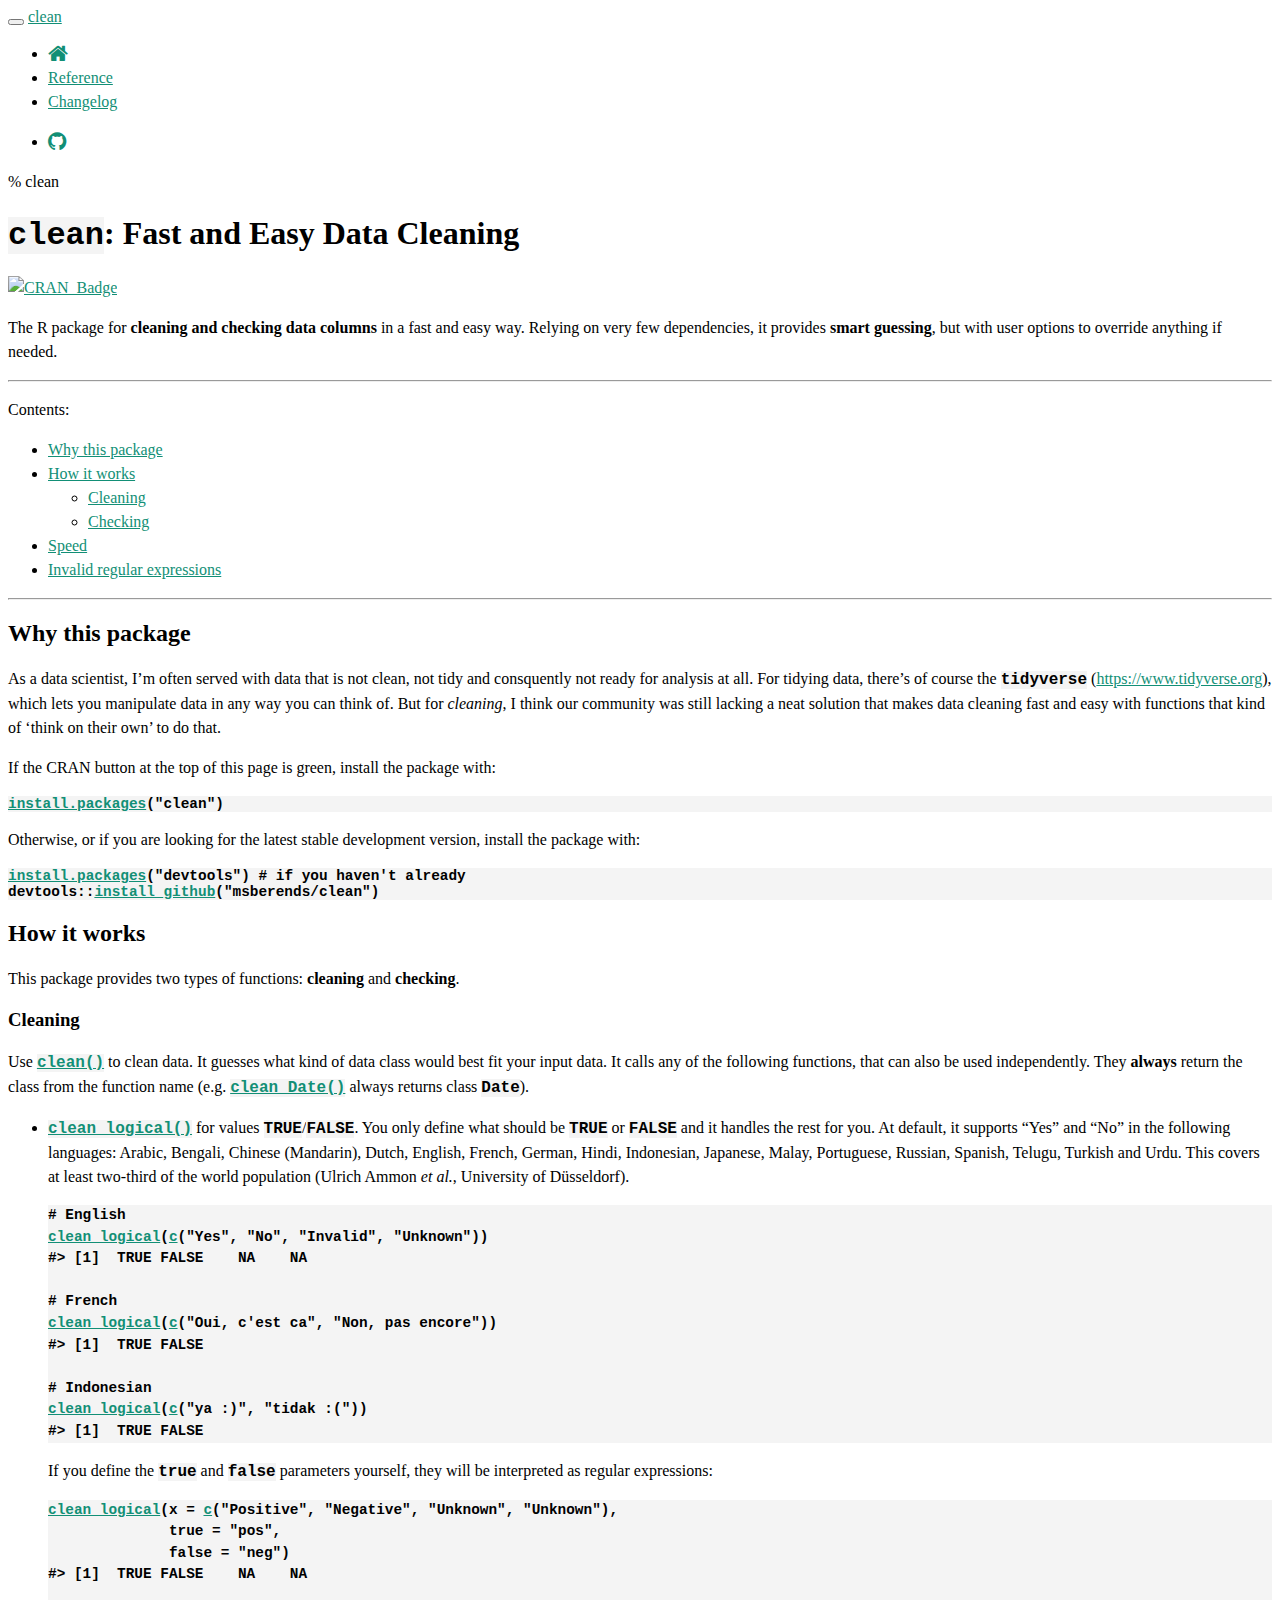
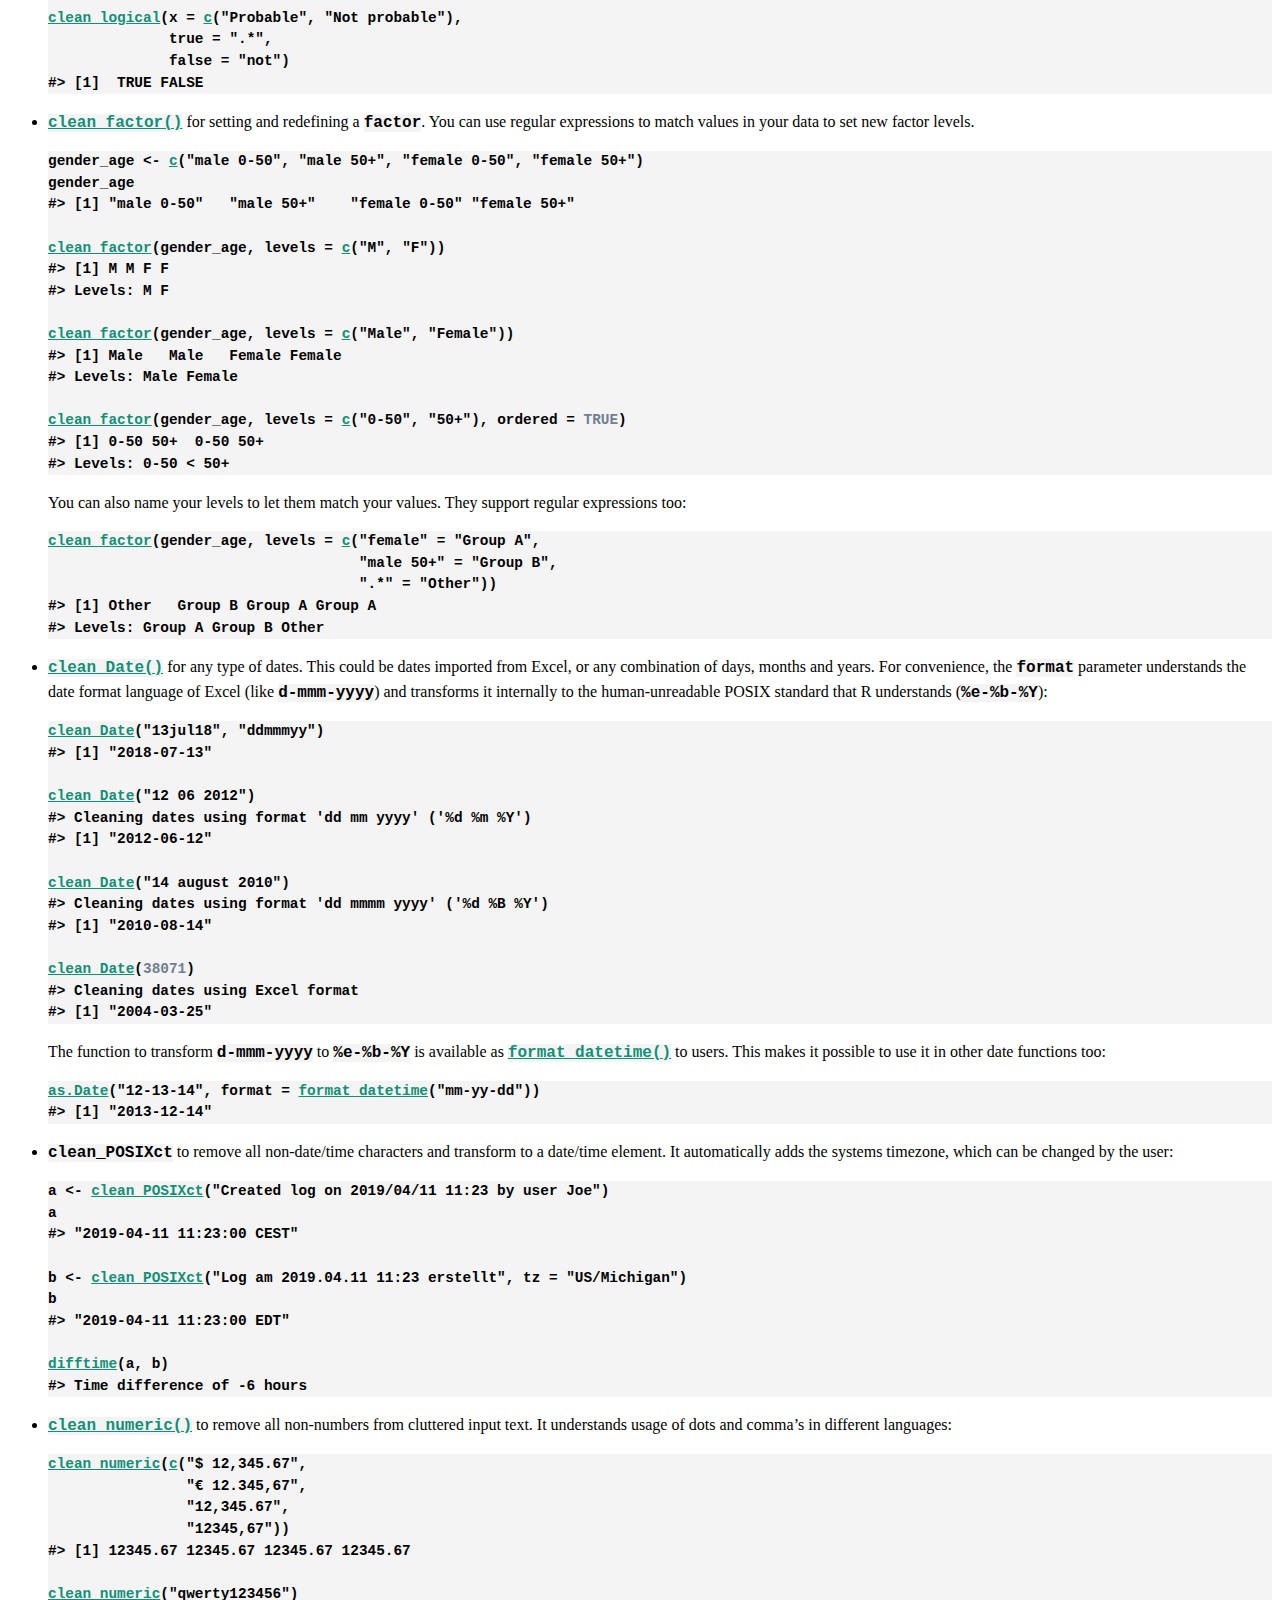
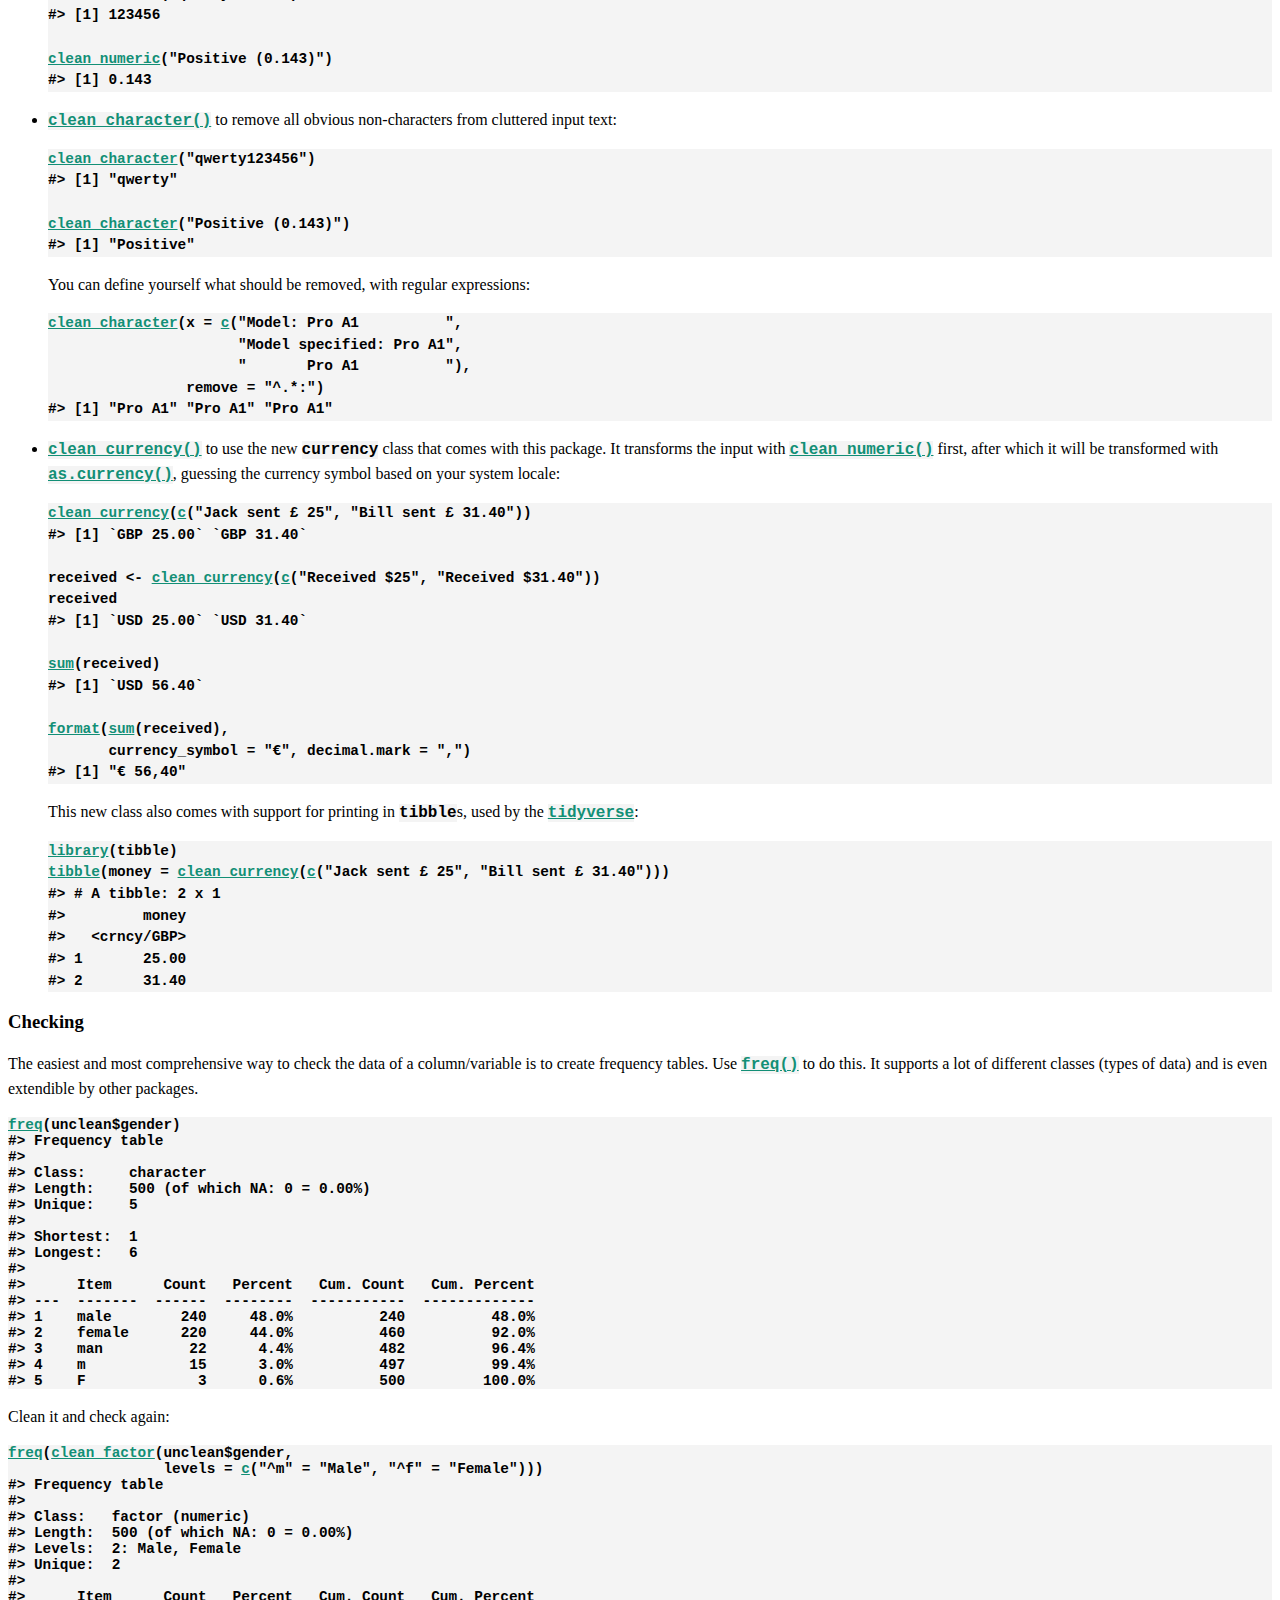
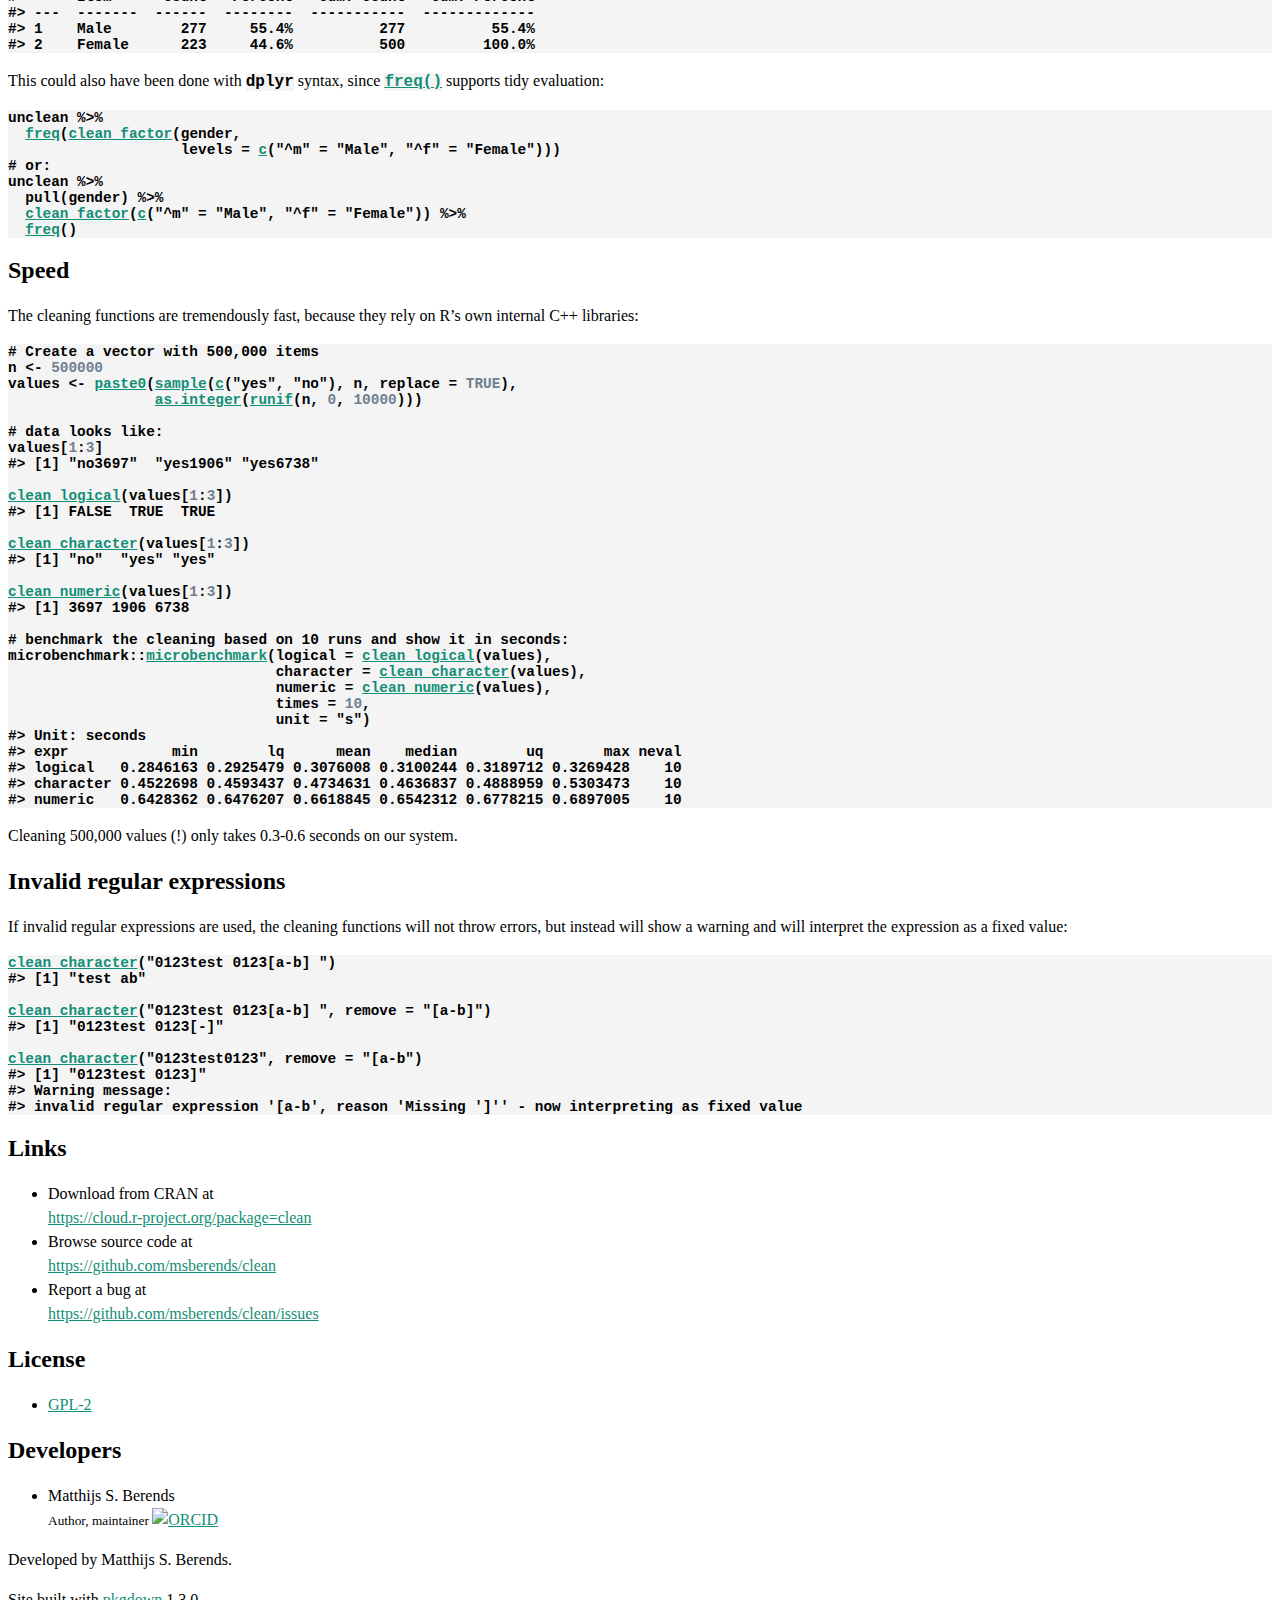
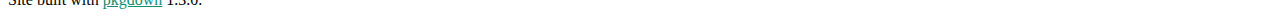
==== commit f852c62e: "tibble support, robust subsetting" ====
--- a/docs/index.html
+++ b/docs/index.html
@@ -237,6 +237,14 @@
 <a class="sourceLine" id="cb13-11" data-line-number="11"><span class="kw"><a href="https://www.rdocumentation.org/packages/base/topics/format">format</a></span>(<span class="kw"><a href="https://www.rdocumentation.org/packages/base/topics/sum">sum</a></span>(received), </a>
 <a class="sourceLine" id="cb13-12" data-line-number="12">       <span class="dt">currency_symbol =</span> <span class="st">"€"</span>, <span class="dt">decimal.mark =</span> <span class="st">","</span>)</a>
 <a class="sourceLine" id="cb13-13" data-line-number="13"><span class="co">#&gt; [1] "€ 56,40"</span></a></code></pre></div>
+<p>This new class also comes with support for printing in <code>tibble</code>s, used by the <a href="https://www.tidyverse.org"><code>tidyverse</code></a>:</p>
+<div class="sourceCode" id="cb14"><pre class="sourceCode r"><code class="sourceCode r"><a class="sourceLine" id="cb14-1" data-line-number="1"><span class="kw"><a href="https://www.rdocumentation.org/packages/base/topics/library">library</a></span>(tibble)</a>
+<a class="sourceLine" id="cb14-2" data-line-number="2"><span class="kw"><a href="https://tibble.tidyverse.org/reference/tibble.html">tibble</a></span>(<span class="dt">money =</span> <span class="kw"><a href="reference/clean.html">clean_currency</a></span>(<span class="kw"><a href="https://www.rdocumentation.org/packages/base/topics/c">c</a></span>(<span class="st">"Jack sent £ 25"</span>, <span class="st">"Bill sent £ 31.40"</span>)))</a>
+<a class="sourceLine" id="cb14-3" data-line-number="3"><span class="co">#&gt; # A tibble: 2 x 1</span></a>
+<a class="sourceLine" id="cb14-4" data-line-number="4"><span class="co">#&gt;         money</span></a>
+<a class="sourceLine" id="cb14-5" data-line-number="5"><span class="co">#&gt;   &lt;crncy/GBP&gt;</span></a>
+<a class="sourceLine" id="cb14-6" data-line-number="6"><span class="co">#&gt; 1       25.00</span></a>
+<a class="sourceLine" id="cb14-7" data-line-number="7"><span class="co">#&gt; 2       31.40</span></a></code></pre></div>
 </li>
 </ul>
 </div>
@@ -244,97 +252,97 @@
 <h3 class="hasAnchor">
 <a href="#checking" class="anchor"></a>Checking</h3>
 <p>The easiest and most comprehensive way to check the data of a column/variable is to create frequency tables. Use <code><a href="reference/freq.html">freq()</a></code> to do this. It supports a lot of different classes (types of data) and is even extendible by other packages.</p>
-<div class="sourceCode" id="cb14"><pre class="sourceCode r"><code class="sourceCode r"><a class="sourceLine" id="cb14-1" data-line-number="1"><span class="kw"><a href="reference/freq.html">freq</a></span>(unclean<span class="op">$</span>gender)</a>
-<a class="sourceLine" id="cb14-2" data-line-number="2"><span class="co">#&gt; Frequency table </span></a>
-<a class="sourceLine" id="cb14-3" data-line-number="3"><span class="co">#&gt; </span></a>
-<a class="sourceLine" id="cb14-4" data-line-number="4"><span class="co">#&gt; Class:     character</span></a>
-<a class="sourceLine" id="cb14-5" data-line-number="5"><span class="co">#&gt; Length:    500 (of which NA: 0 = 0.00%)</span></a>
-<a class="sourceLine" id="cb14-6" data-line-number="6"><span class="co">#&gt; Unique:    5</span></a>
-<a class="sourceLine" id="cb14-7" data-line-number="7"><span class="co">#&gt; </span></a>
-<a class="sourceLine" id="cb14-8" data-line-number="8"><span class="co">#&gt; Shortest:  1</span></a>
-<a class="sourceLine" id="cb14-9" data-line-number="9"><span class="co">#&gt; Longest:   6</span></a>
-<a class="sourceLine" id="cb14-10" data-line-number="10"><span class="co">#&gt; </span></a>
-<a class="sourceLine" id="cb14-11" data-line-number="11"><span class="co">#&gt;      Item      Count   Percent   Cum. Count   Cum. Percent</span></a>
-<a class="sourceLine" id="cb14-12" data-line-number="12"><span class="co">#&gt; ---  -------  ------  --------  -----------  -------------</span></a>
-<a class="sourceLine" id="cb14-13" data-line-number="13"><span class="co">#&gt; 1    male        240     48.0%          240          48.0%</span></a>
-<a class="sourceLine" id="cb14-14" data-line-number="14"><span class="co">#&gt; 2    female      220     44.0%          460          92.0%</span></a>
-<a class="sourceLine" id="cb14-15" data-line-number="15"><span class="co">#&gt; 3    man          22      4.4%          482          96.4%</span></a>
-<a class="sourceLine" id="cb14-16" data-line-number="16"><span class="co">#&gt; 4    m            15      3.0%          497          99.4%</span></a>
-<a class="sourceLine" id="cb14-17" data-line-number="17"><span class="co">#&gt; 5    F             3      0.6%          500         100.0%</span></a></code></pre></div>
+<div class="sourceCode" id="cb15"><pre class="sourceCode r"><code class="sourceCode r"><a class="sourceLine" id="cb15-1" data-line-number="1"><span class="kw"><a href="reference/freq.html">freq</a></span>(unclean<span class="op">$</span>gender)</a>
+<a class="sourceLine" id="cb15-2" data-line-number="2"><span class="co">#&gt; Frequency table </span></a>
+<a class="sourceLine" id="cb15-3" data-line-number="3"><span class="co">#&gt; </span></a>
+<a class="sourceLine" id="cb15-4" data-line-number="4"><span class="co">#&gt; Class:     character</span></a>
+<a class="sourceLine" id="cb15-5" data-line-number="5"><span class="co">#&gt; Length:    500 (of which NA: 0 = 0.00%)</span></a>
+<a class="sourceLine" id="cb15-6" data-line-number="6"><span class="co">#&gt; Unique:    5</span></a>
+<a class="sourceLine" id="cb15-7" data-line-number="7"><span class="co">#&gt; </span></a>
+<a class="sourceLine" id="cb15-8" data-line-number="8"><span class="co">#&gt; Shortest:  1</span></a>
+<a class="sourceLine" id="cb15-9" data-line-number="9"><span class="co">#&gt; Longest:   6</span></a>
+<a class="sourceLine" id="cb15-10" data-line-number="10"><span class="co">#&gt; </span></a>
+<a class="sourceLine" id="cb15-11" data-line-number="11"><span class="co">#&gt;      Item      Count   Percent   Cum. Count   Cum. Percent</span></a>
+<a class="sourceLine" id="cb15-12" data-line-number="12"><span class="co">#&gt; ---  -------  ------  --------  -----------  -------------</span></a>
+<a class="sourceLine" id="cb15-13" data-line-number="13"><span class="co">#&gt; 1    male        240     48.0%          240          48.0%</span></a>
+<a class="sourceLine" id="cb15-14" data-line-number="14"><span class="co">#&gt; 2    female      220     44.0%          460          92.0%</span></a>
+<a class="sourceLine" id="cb15-15" data-line-number="15"><span class="co">#&gt; 3    man          22      4.4%          482          96.4%</span></a>
+<a class="sourceLine" id="cb15-16" data-line-number="16"><span class="co">#&gt; 4    m            15      3.0%          497          99.4%</span></a>
+<a class="sourceLine" id="cb15-17" data-line-number="17"><span class="co">#&gt; 5    F             3      0.6%          500         100.0%</span></a></code></pre></div>
 <p>Clean it and check again:</p>
-<div class="sourceCode" id="cb15"><pre class="sourceCode r"><code class="sourceCode r"><a class="sourceLine" id="cb15-1" data-line-number="1"><span class="kw"><a href="reference/freq.html">freq</a></span>(<span class="kw"><a href="reference/clean.html">clean_factor</a></span>(unclean<span class="op">$</span>gender, </a>
-<a class="sourceLine" id="cb15-2" data-line-number="2">                  <span class="dt">levels =</span> <span class="kw"><a href="https://www.rdocumentation.org/packages/base/topics/c">c</a></span>(<span class="st">"^m"</span> =<span class="st"> "Male"</span>, <span class="st">"^f"</span> =<span class="st"> "Female"</span>)))</a>
-<a class="sourceLine" id="cb15-3" data-line-number="3"><span class="co">#&gt; Frequency table </span></a>
-<a class="sourceLine" id="cb15-4" data-line-number="4"><span class="co">#&gt; </span></a>
-<a class="sourceLine" id="cb15-5" data-line-number="5"><span class="co">#&gt; Class:   factor (numeric)</span></a>
-<a class="sourceLine" id="cb15-6" data-line-number="6"><span class="co">#&gt; Length:  500 (of which NA: 0 = 0.00%)</span></a>
-<a class="sourceLine" id="cb15-7" data-line-number="7"><span class="co">#&gt; Levels:  2: Male, Female</span></a>
-<a class="sourceLine" id="cb15-8" data-line-number="8"><span class="co">#&gt; Unique:  2</span></a>
-<a class="sourceLine" id="cb15-9" data-line-number="9"><span class="co">#&gt; </span></a>
-<a class="sourceLine" id="cb15-10" data-line-number="10"><span class="co">#&gt;      Item      Count   Percent   Cum. Count   Cum. Percent</span></a>
-<a class="sourceLine" id="cb15-11" data-line-number="11"><span class="co">#&gt; ---  -------  ------  --------  -----------  -------------</span></a>
-<a class="sourceLine" id="cb15-12" data-line-number="12"><span class="co">#&gt; 1    Male        277     55.4%          277          55.4%</span></a>
-<a class="sourceLine" id="cb15-13" data-line-number="13"><span class="co">#&gt; 2    Female      223     44.6%          500         100.0%</span></a></code></pre></div>
+<div class="sourceCode" id="cb16"><pre class="sourceCode r"><code class="sourceCode r"><a class="sourceLine" id="cb16-1" data-line-number="1"><span class="kw"><a href="reference/freq.html">freq</a></span>(<span class="kw"><a href="reference/clean.html">clean_factor</a></span>(unclean<span class="op">$</span>gender, </a>
+<a class="sourceLine" id="cb16-2" data-line-number="2">                  <span class="dt">levels =</span> <span class="kw"><a href="https://www.rdocumentation.org/packages/base/topics/c">c</a></span>(<span class="st">"^m"</span> =<span class="st"> "Male"</span>, <span class="st">"^f"</span> =<span class="st"> "Female"</span>)))</a>
+<a class="sourceLine" id="cb16-3" data-line-number="3"><span class="co">#&gt; Frequency table </span></a>
+<a class="sourceLine" id="cb16-4" data-line-number="4"><span class="co">#&gt; </span></a>
+<a class="sourceLine" id="cb16-5" data-line-number="5"><span class="co">#&gt; Class:   factor (numeric)</span></a>
+<a class="sourceLine" id="cb16-6" data-line-number="6"><span class="co">#&gt; Length:  500 (of which NA: 0 = 0.00%)</span></a>
+<a class="sourceLine" id="cb16-7" data-line-number="7"><span class="co">#&gt; Levels:  2: Male, Female</span></a>
+<a class="sourceLine" id="cb16-8" data-line-number="8"><span class="co">#&gt; Unique:  2</span></a>
+<a class="sourceLine" id="cb16-9" data-line-number="9"><span class="co">#&gt; </span></a>
+<a class="sourceLine" id="cb16-10" data-line-number="10"><span class="co">#&gt;      Item      Count   Percent   Cum. Count   Cum. Percent</span></a>
+<a class="sourceLine" id="cb16-11" data-line-number="11"><span class="co">#&gt; ---  -------  ------  --------  -----------  -------------</span></a>
+<a class="sourceLine" id="cb16-12" data-line-number="12"><span class="co">#&gt; 1    Male        277     55.4%          277          55.4%</span></a>
+<a class="sourceLine" id="cb16-13" data-line-number="13"><span class="co">#&gt; 2    Female      223     44.6%          500         100.0%</span></a></code></pre></div>
 <p>This could also have been done with <code>dplyr</code> syntax, since <code><a href="reference/freq.html">freq()</a></code> supports tidy evaluation:</p>
-<div class="sourceCode" id="cb16"><pre class="sourceCode r"><code class="sourceCode r"><a class="sourceLine" id="cb16-1" data-line-number="1">unclean <span class="op">%&gt;%</span><span class="st"> </span></a>
-<a class="sourceLine" id="cb16-2" data-line-number="2"><span class="st">  </span><span class="kw"><a href="reference/freq.html">freq</a></span>(<span class="kw"><a href="reference/clean.html">clean_factor</a></span>(gender,</a>
-<a class="sourceLine" id="cb16-3" data-line-number="3">                    <span class="dt">levels =</span> <span class="kw"><a href="https://www.rdocumentation.org/packages/base/topics/c">c</a></span>(<span class="st">"^m"</span> =<span class="st"> "Male"</span>, <span class="st">"^f"</span> =<span class="st"> "Female"</span>)))</a>
-<a class="sourceLine" id="cb16-4" data-line-number="4"><span class="co"># or:</span></a>
-<a class="sourceLine" id="cb16-5" data-line-number="5">unclean <span class="op">%&gt;%</span><span class="st"> </span></a>
-<a class="sourceLine" id="cb16-6" data-line-number="6"><span class="st">  </span><span class="kw">pull</span>(gender) <span class="op">%&gt;%</span><span class="st"> </span></a>
-<a class="sourceLine" id="cb16-7" data-line-number="7"><span class="st">  </span><span class="kw"><a href="reference/clean.html">clean_factor</a></span>(<span class="kw"><a href="https://www.rdocumentation.org/packages/base/topics/c">c</a></span>(<span class="st">"^m"</span> =<span class="st"> "Male"</span>, <span class="st">"^f"</span> =<span class="st"> "Female"</span>)) <span class="op">%&gt;%</span><span class="st"> </span></a>
-<a class="sourceLine" id="cb16-8" data-line-number="8"><span class="st">  </span><span class="kw"><a href="reference/freq.html">freq</a></span>()</a></code></pre></div>
+<div class="sourceCode" id="cb17"><pre class="sourceCode r"><code class="sourceCode r"><a class="sourceLine" id="cb17-1" data-line-number="1">unclean <span class="op">%&gt;%</span><span class="st"> </span></a>
+<a class="sourceLine" id="cb17-2" data-line-number="2"><span class="st">  </span><span class="kw"><a href="reference/freq.html">freq</a></span>(<span class="kw"><a href="reference/clean.html">clean_factor</a></span>(gender,</a>
+<a class="sourceLine" id="cb17-3" data-line-number="3">                    <span class="dt">levels =</span> <span class="kw"><a href="https://www.rdocumentation.org/packages/base/topics/c">c</a></span>(<span class="st">"^m"</span> =<span class="st"> "Male"</span>, <span class="st">"^f"</span> =<span class="st"> "Female"</span>)))</a>
+<a class="sourceLine" id="cb17-4" data-line-number="4"><span class="co"># or:</span></a>
+<a class="sourceLine" id="cb17-5" data-line-number="5">unclean <span class="op">%&gt;%</span><span class="st"> </span></a>
+<a class="sourceLine" id="cb17-6" data-line-number="6"><span class="st">  </span><span class="kw">pull</span>(gender) <span class="op">%&gt;%</span><span class="st"> </span></a>
+<a class="sourceLine" id="cb17-7" data-line-number="7"><span class="st">  </span><span class="kw"><a href="reference/clean.html">clean_factor</a></span>(<span class="kw"><a href="https://www.rdocumentation.org/packages/base/topics/c">c</a></span>(<span class="st">"^m"</span> =<span class="st"> "Male"</span>, <span class="st">"^f"</span> =<span class="st"> "Female"</span>)) <span class="op">%&gt;%</span><span class="st"> </span></a>
+<a class="sourceLine" id="cb17-8" data-line-number="8"><span class="st">  </span><span class="kw"><a href="reference/freq.html">freq</a></span>()</a></code></pre></div>
 </div>
 </div>
 <div id="speed" class="section level2">
 <h2 class="hasAnchor">
 <a href="#speed" class="anchor"></a>Speed</h2>
 <p>The cleaning functions are tremendously fast, because they rely on R’s own internal C++ libraries:</p>
-<div class="sourceCode" id="cb17"><pre class="sourceCode r"><code class="sourceCode r"><a class="sourceLine" id="cb17-1" data-line-number="1"><span class="co"># Create a vector with 500,000 items</span></a>
-<a class="sourceLine" id="cb17-2" data-line-number="2">n &lt;-<span class="st"> </span><span class="dv">500000</span></a>
-<a class="sourceLine" id="cb17-3" data-line-number="3">values &lt;-<span class="st"> </span><span class="kw"><a href="https://www.rdocumentation.org/packages/base/topics/paste">paste0</a></span>(<span class="kw"><a href="https://www.rdocumentation.org/packages/base/topics/sample">sample</a></span>(<span class="kw"><a href="https://www.rdocumentation.org/packages/base/topics/c">c</a></span>(<span class="st">"yes"</span>, <span class="st">"no"</span>), n, <span class="dt">replace =</span> <span class="ot">TRUE</span>), </a>
-<a class="sourceLine" id="cb17-4" data-line-number="4">                 <span class="kw"><a href="https://www.rdocumentation.org/packages/base/topics/integer">as.integer</a></span>(<span class="kw"><a href="https://www.rdocumentation.org/packages/stats/topics/Uniform">runif</a></span>(n, <span class="dv">0</span>, <span class="dv">10000</span>)))</a>
-<a class="sourceLine" id="cb17-5" data-line-number="5"></a>
-<a class="sourceLine" id="cb17-6" data-line-number="6"><span class="co"># data looks like:</span></a>
-<a class="sourceLine" id="cb17-7" data-line-number="7">values[<span class="dv">1</span><span class="op">:</span><span class="dv">3</span>]</a>
-<a class="sourceLine" id="cb17-8" data-line-number="8"><span class="co">#&gt; [1] "no3697"  "yes1906" "yes6738"</span></a>
-<a class="sourceLine" id="cb17-9" data-line-number="9"></a>
-<a class="sourceLine" id="cb17-10" data-line-number="10"><span class="kw"><a href="reference/clean.html">clean_logical</a></span>(values[<span class="dv">1</span><span class="op">:</span><span class="dv">3</span>])</a>
-<a class="sourceLine" id="cb17-11" data-line-number="11"><span class="co">#&gt; [1] FALSE  TRUE  TRUE</span></a>
-<a class="sourceLine" id="cb17-12" data-line-number="12"></a>
-<a class="sourceLine" id="cb17-13" data-line-number="13"><span class="kw"><a href="reference/clean.html">clean_character</a></span>(values[<span class="dv">1</span><span class="op">:</span><span class="dv">3</span>])</a>
-<a class="sourceLine" id="cb17-14" data-line-number="14"><span class="co">#&gt; [1] "no"  "yes" "yes"</span></a>
-<a class="sourceLine" id="cb17-15" data-line-number="15"></a>
-<a class="sourceLine" id="cb17-16" data-line-number="16"><span class="kw"><a href="reference/clean.html">clean_numeric</a></span>(values[<span class="dv">1</span><span class="op">:</span><span class="dv">3</span>])</a>
-<a class="sourceLine" id="cb17-17" data-line-number="17"><span class="co">#&gt; [1] 3697 1906 6738</span></a>
-<a class="sourceLine" id="cb17-18" data-line-number="18"></a>
-<a class="sourceLine" id="cb17-19" data-line-number="19"><span class="co"># benchmark the cleaning based on 10 runs and show it in seconds:</span></a>
-<a class="sourceLine" id="cb17-20" data-line-number="20">microbenchmark<span class="op">::</span><span class="kw"><a href="https://www.rdocumentation.org/packages/microbenchmark/topics/microbenchmark">microbenchmark</a></span>(<span class="dt">logical =</span> <span class="kw"><a href="reference/clean.html">clean_logical</a></span>(values),</a>
-<a class="sourceLine" id="cb17-21" data-line-number="21">                               <span class="dt">character =</span> <span class="kw"><a href="reference/clean.html">clean_character</a></span>(values),</a>
-<a class="sourceLine" id="cb17-22" data-line-number="22">                               <span class="dt">numeric =</span> <span class="kw"><a href="reference/clean.html">clean_numeric</a></span>(values),</a>
-<a class="sourceLine" id="cb17-23" data-line-number="23">                               <span class="dt">times =</span> <span class="dv">10</span>,</a>
-<a class="sourceLine" id="cb17-24" data-line-number="24">                               <span class="dt">unit =</span> <span class="st">"s"</span>)</a>
-<a class="sourceLine" id="cb17-25" data-line-number="25"><span class="co">#&gt; Unit: seconds</span></a>
-<a class="sourceLine" id="cb17-26" data-line-number="26"><span class="co">#&gt; expr            min        lq      mean    median        uq       max neval</span></a>
-<a class="sourceLine" id="cb17-27" data-line-number="27"><span class="co">#&gt; logical   0.2846163 0.2925479 0.3076008 0.3100244 0.3189712 0.3269428    10</span></a>
-<a class="sourceLine" id="cb17-28" data-line-number="28"><span class="co">#&gt; character 0.4522698 0.4593437 0.4734631 0.4636837 0.4888959 0.5303473    10</span></a>
-<a class="sourceLine" id="cb17-29" data-line-number="29"><span class="co">#&gt; numeric   0.6428362 0.6476207 0.6618845 0.6542312 0.6778215 0.6897005    10</span></a></code></pre></div>
+<div class="sourceCode" id="cb18"><pre class="sourceCode r"><code class="sourceCode r"><a class="sourceLine" id="cb18-1" data-line-number="1"><span class="co"># Create a vector with 500,000 items</span></a>
+<a class="sourceLine" id="cb18-2" data-line-number="2">n &lt;-<span class="st"> </span><span class="dv">500000</span></a>
+<a class="sourceLine" id="cb18-3" data-line-number="3">values &lt;-<span class="st"> </span><span class="kw"><a href="https://www.rdocumentation.org/packages/base/topics/paste">paste0</a></span>(<span class="kw"><a href="https://www.rdocumentation.org/packages/base/topics/sample">sample</a></span>(<span class="kw"><a href="https://www.rdocumentation.org/packages/base/topics/c">c</a></span>(<span class="st">"yes"</span>, <span class="st">"no"</span>), n, <span class="dt">replace =</span> <span class="ot">TRUE</span>), </a>
+<a class="sourceLine" id="cb18-4" data-line-number="4">                 <span class="kw"><a href="https://www.rdocumentation.org/packages/base/topics/integer">as.integer</a></span>(<span class="kw"><a href="https://www.rdocumentation.org/packages/stats/topics/Uniform">runif</a></span>(n, <span class="dv">0</span>, <span class="dv">10000</span>)))</a>
+<a class="sourceLine" id="cb18-5" data-line-number="5"></a>
+<a class="sourceLine" id="cb18-6" data-line-number="6"><span class="co"># data looks like:</span></a>
+<a class="sourceLine" id="cb18-7" data-line-number="7">values[<span class="dv">1</span><span class="op">:</span><span class="dv">3</span>]</a>
+<a class="sourceLine" id="cb18-8" data-line-number="8"><span class="co">#&gt; [1] "no3697"  "yes1906" "yes6738"</span></a>
+<a class="sourceLine" id="cb18-9" data-line-number="9"></a>
+<a class="sourceLine" id="cb18-10" data-line-number="10"><span class="kw"><a href="reference/clean.html">clean_logical</a></span>(values[<span class="dv">1</span><span class="op">:</span><span class="dv">3</span>])</a>
+<a class="sourceLine" id="cb18-11" data-line-number="11"><span class="co">#&gt; [1] FALSE  TRUE  TRUE</span></a>
+<a class="sourceLine" id="cb18-12" data-line-number="12"></a>
+<a class="sourceLine" id="cb18-13" data-line-number="13"><span class="kw"><a href="reference/clean.html">clean_character</a></span>(values[<span class="dv">1</span><span class="op">:</span><span class="dv">3</span>])</a>
+<a class="sourceLine" id="cb18-14" data-line-number="14"><span class="co">#&gt; [1] "no"  "yes" "yes"</span></a>
+<a class="sourceLine" id="cb18-15" data-line-number="15"></a>
+<a class="sourceLine" id="cb18-16" data-line-number="16"><span class="kw"><a href="reference/clean.html">clean_numeric</a></span>(values[<span class="dv">1</span><span class="op">:</span><span class="dv">3</span>])</a>
+<a class="sourceLine" id="cb18-17" data-line-number="17"><span class="co">#&gt; [1] 3697 1906 6738</span></a>
+<a class="sourceLine" id="cb18-18" data-line-number="18"></a>
+<a class="sourceLine" id="cb18-19" data-line-number="19"><span class="co"># benchmark the cleaning based on 10 runs and show it in seconds:</span></a>
+<a class="sourceLine" id="cb18-20" data-line-number="20">microbenchmark<span class="op">::</span><span class="kw"><a href="https://www.rdocumentation.org/packages/microbenchmark/topics/microbenchmark">microbenchmark</a></span>(<span class="dt">logical =</span> <span class="kw"><a href="reference/clean.html">clean_logical</a></span>(values),</a>
+<a class="sourceLine" id="cb18-21" data-line-number="21">                               <span class="dt">character =</span> <span class="kw"><a href="reference/clean.html">clean_character</a></span>(values),</a>
+<a class="sourceLine" id="cb18-22" data-line-number="22">                               <span class="dt">numeric =</span> <span class="kw"><a href="reference/clean.html">clean_numeric</a></span>(values),</a>
+<a class="sourceLine" id="cb18-23" data-line-number="23">                               <span class="dt">times =</span> <span class="dv">10</span>,</a>
+<a class="sourceLine" id="cb18-24" data-line-number="24">                               <span class="dt">unit =</span> <span class="st">"s"</span>)</a>
+<a class="sourceLine" id="cb18-25" data-line-number="25"><span class="co">#&gt; Unit: seconds</span></a>
+<a class="sourceLine" id="cb18-26" data-line-number="26"><span class="co">#&gt; expr            min        lq      mean    median        uq       max neval</span></a>
+<a class="sourceLine" id="cb18-27" data-line-number="27"><span class="co">#&gt; logical   0.2846163 0.2925479 0.3076008 0.3100244 0.3189712 0.3269428    10</span></a>
+<a class="sourceLine" id="cb18-28" data-line-number="28"><span class="co">#&gt; character 0.4522698 0.4593437 0.4734631 0.4636837 0.4888959 0.5303473    10</span></a>
+<a class="sourceLine" id="cb18-29" data-line-number="29"><span class="co">#&gt; numeric   0.6428362 0.6476207 0.6618845 0.6542312 0.6778215 0.6897005    10</span></a></code></pre></div>
 <p>Cleaning 500,000 values (!) only takes 0.3-0.6 seconds on our system.</p>
 </div>
 <div id="invalid-regular-expressions" class="section level2">
 <h2 class="hasAnchor">
 <a href="#invalid-regular-expressions" class="anchor"></a>Invalid regular expressions</h2>
 <p>If invalid regular expressions are used, the cleaning functions will not throw errors, but instead will show a warning and will interpret the expression as a fixed value:</p>
-<div class="sourceCode" id="cb18"><pre class="sourceCode r"><code class="sourceCode r"><a class="sourceLine" id="cb18-1" data-line-number="1"><span class="kw"><a href="reference/clean.html">clean_character</a></span>(<span class="st">"0123test 0123[a-b] "</span>)</a>
-<a class="sourceLine" id="cb18-2" data-line-number="2"><span class="co">#&gt; [1] "test ab"</span></a>
-<a class="sourceLine" id="cb18-3" data-line-number="3"></a>
-<a class="sourceLine" id="cb18-4" data-line-number="4"><span class="kw"><a href="reference/clean.html">clean_character</a></span>(<span class="st">"0123test 0123[a-b] "</span>, <span class="dt">remove =</span> <span class="st">"[a-b]"</span>)</a>
-<a class="sourceLine" id="cb18-5" data-line-number="5"><span class="co">#&gt; [1] "0123test 0123[-]"</span></a>
-<a class="sourceLine" id="cb18-6" data-line-number="6"></a>
-<a class="sourceLine" id="cb18-7" data-line-number="7"><span class="kw"><a href="reference/clean.html">clean_character</a></span>(<span class="st">"0123test0123"</span>, <span class="dt">remove =</span> <span class="st">"[a-b"</span>)</a>
-<a class="sourceLine" id="cb18-8" data-line-number="8"><span class="co">#&gt; [1] "0123test 0123]"</span></a>
-<a class="sourceLine" id="cb18-9" data-line-number="9"><span class="co">#&gt; Warning message:</span></a>
-<a class="sourceLine" id="cb18-10" data-line-number="10"><span class="co">#&gt; invalid regular expression '[a-b', reason 'Missing ']'' - now interpreting as fixed value </span></a></code></pre></div>
+<div class="sourceCode" id="cb19"><pre class="sourceCode r"><code class="sourceCode r"><a class="sourceLine" id="cb19-1" data-line-number="1"><span class="kw"><a href="reference/clean.html">clean_character</a></span>(<span class="st">"0123test 0123[a-b] "</span>)</a>
+<a class="sourceLine" id="cb19-2" data-line-number="2"><span class="co">#&gt; [1] "test ab"</span></a>
+<a class="sourceLine" id="cb19-3" data-line-number="3"></a>
+<a class="sourceLine" id="cb19-4" data-line-number="4"><span class="kw"><a href="reference/clean.html">clean_character</a></span>(<span class="st">"0123test 0123[a-b] "</span>, <span class="dt">remove =</span> <span class="st">"[a-b]"</span>)</a>
+<a class="sourceLine" id="cb19-5" data-line-number="5"><span class="co">#&gt; [1] "0123test 0123[-]"</span></a>
+<a class="sourceLine" id="cb19-6" data-line-number="6"></a>
+<a class="sourceLine" id="cb19-7" data-line-number="7"><span class="kw"><a href="reference/clean.html">clean_character</a></span>(<span class="st">"0123test0123"</span>, <span class="dt">remove =</span> <span class="st">"[a-b"</span>)</a>
+<a class="sourceLine" id="cb19-8" data-line-number="8"><span class="co">#&gt; [1] "0123test 0123]"</span></a>
+<a class="sourceLine" id="cb19-9" data-line-number="9"><span class="co">#&gt; Warning message:</span></a>
+<a class="sourceLine" id="cb19-10" data-line-number="10"><span class="co">#&gt; invalid regular expression '[a-b', reason 'Missing ']'' - now interpreting as fixed value </span></a></code></pre></div>
 </div>
 </div>
 
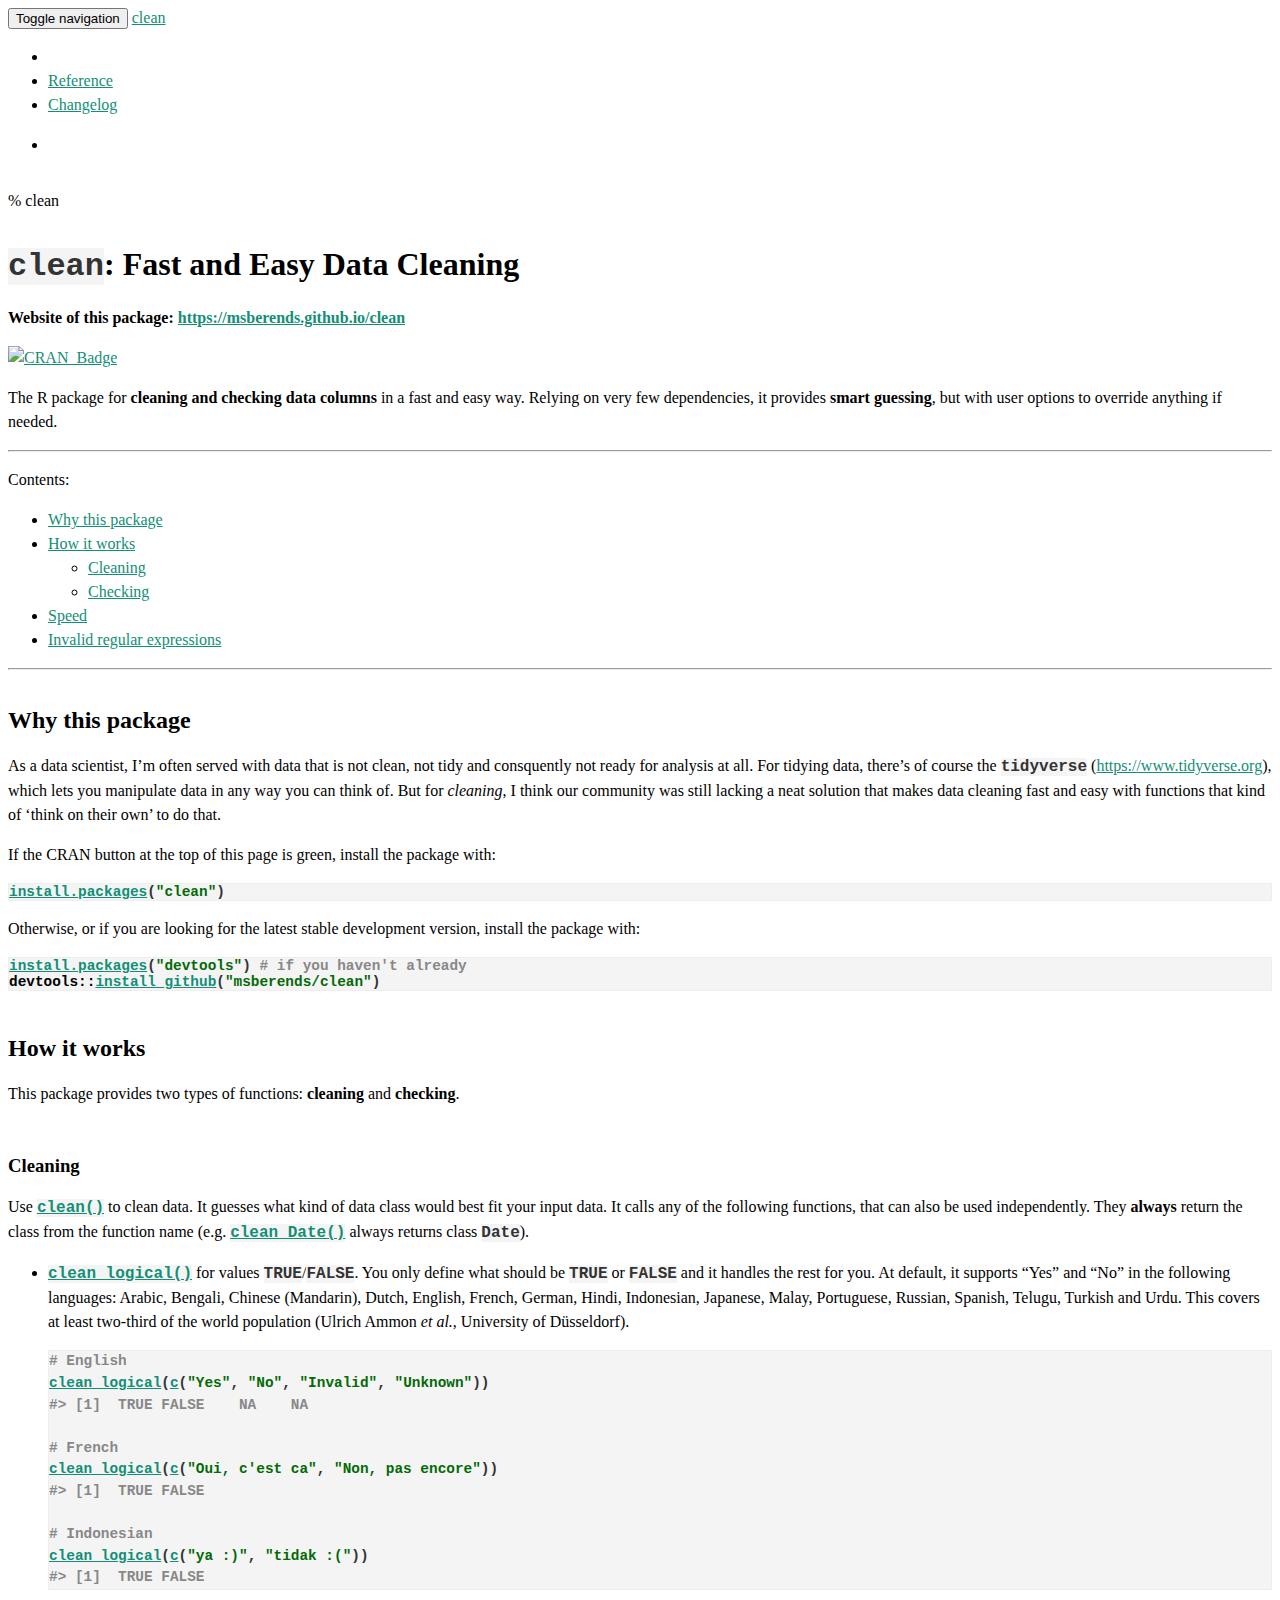
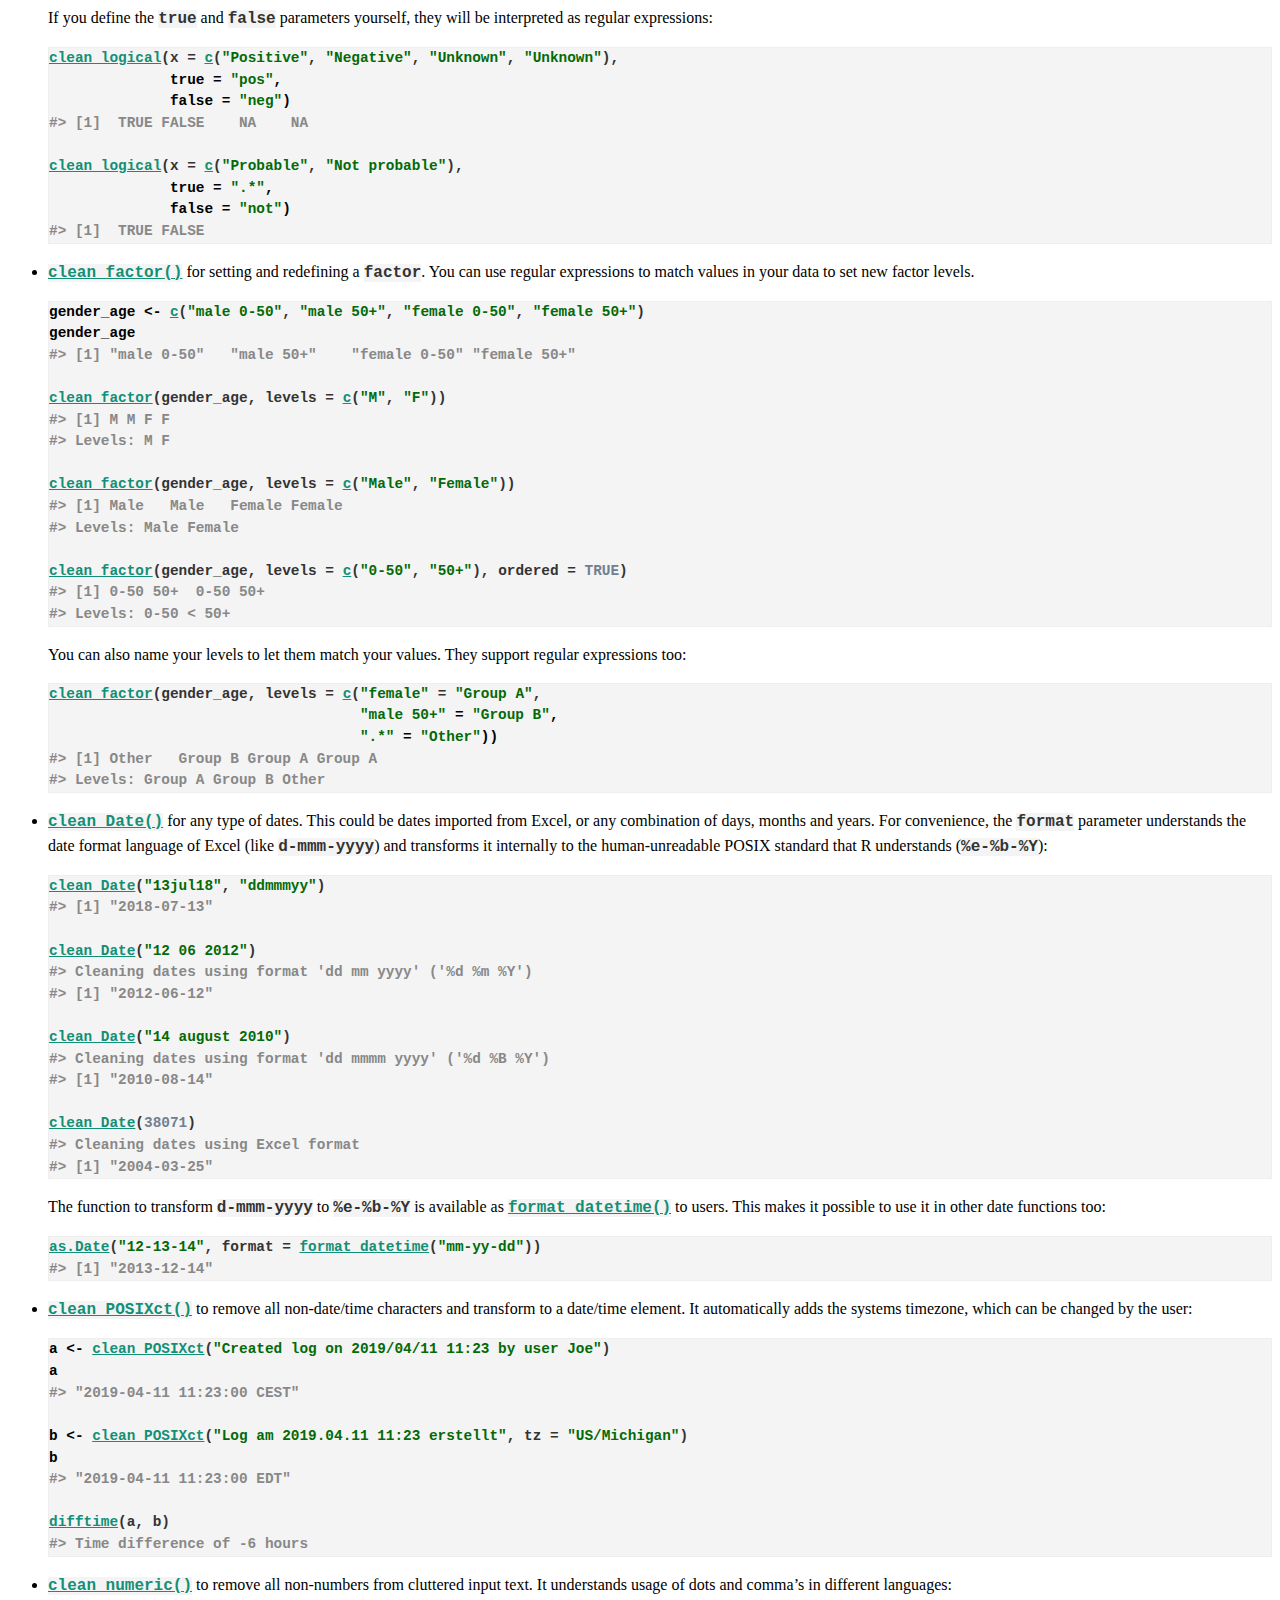
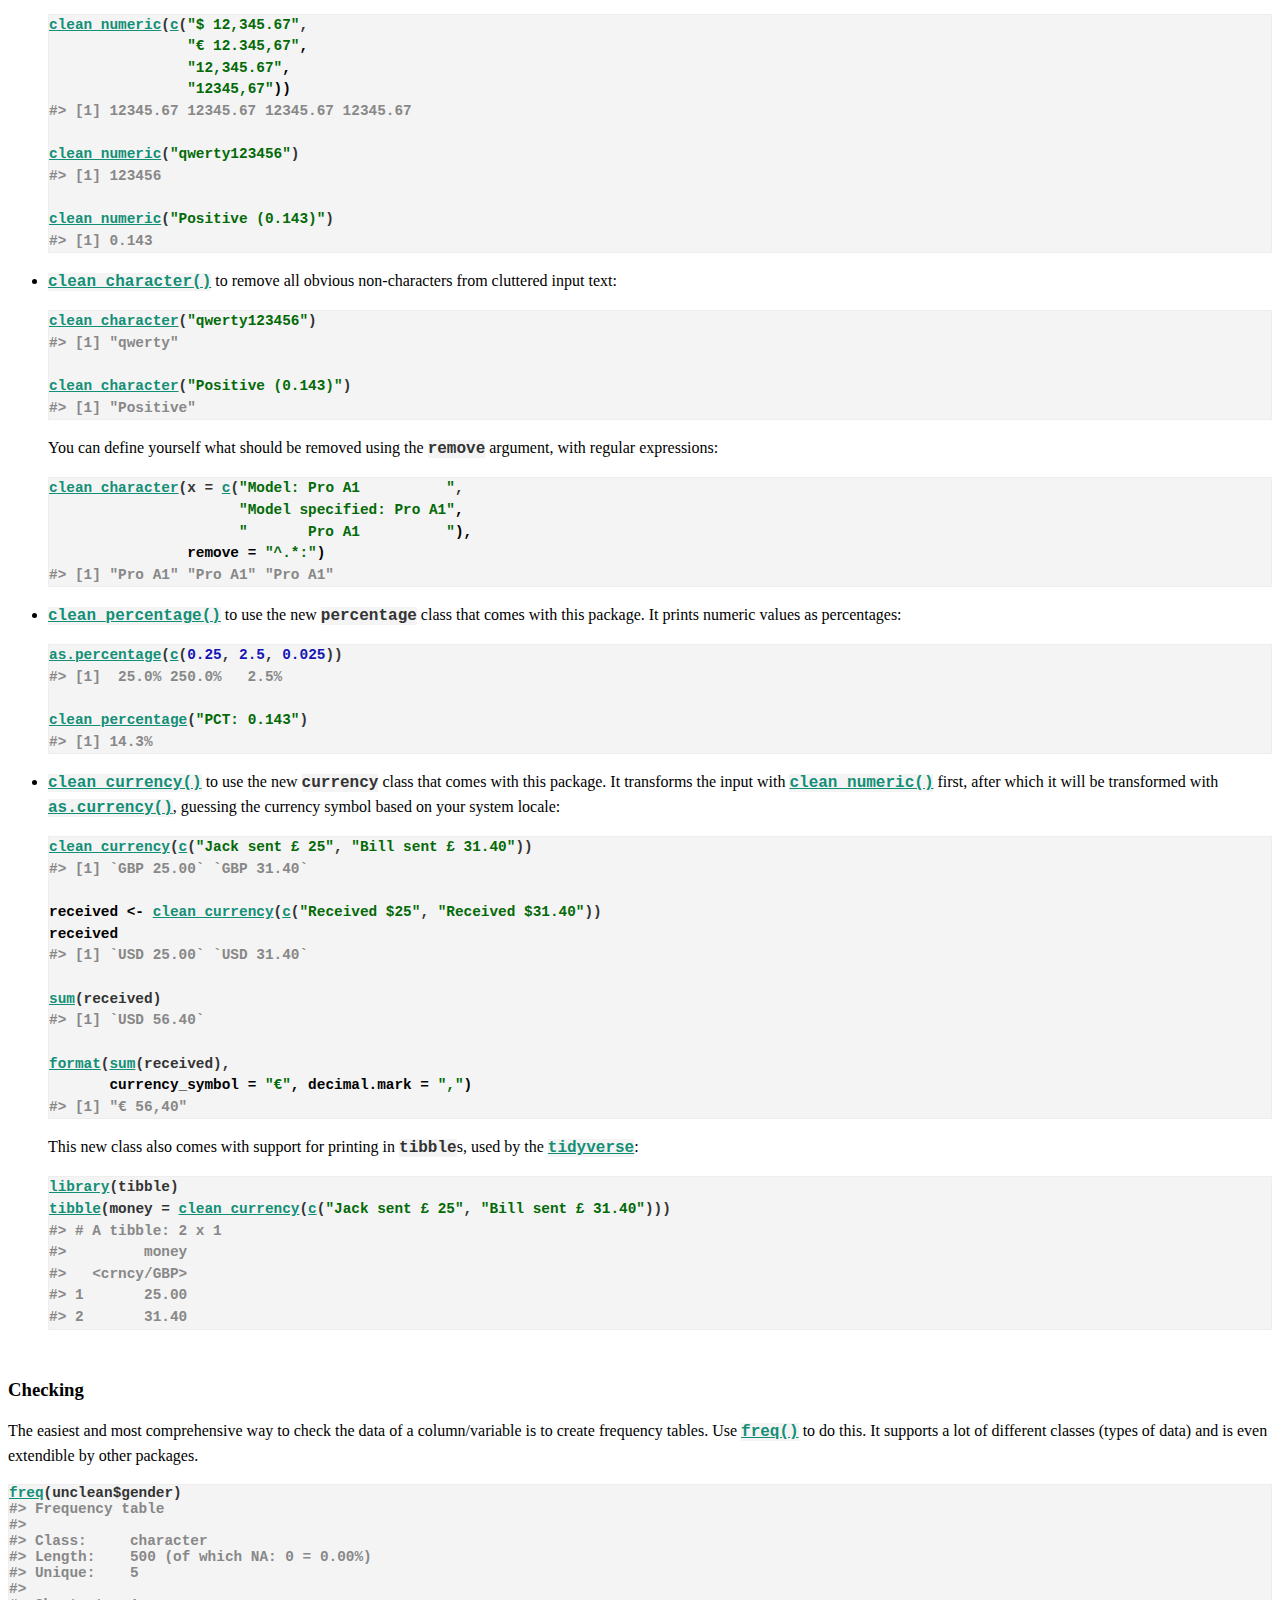
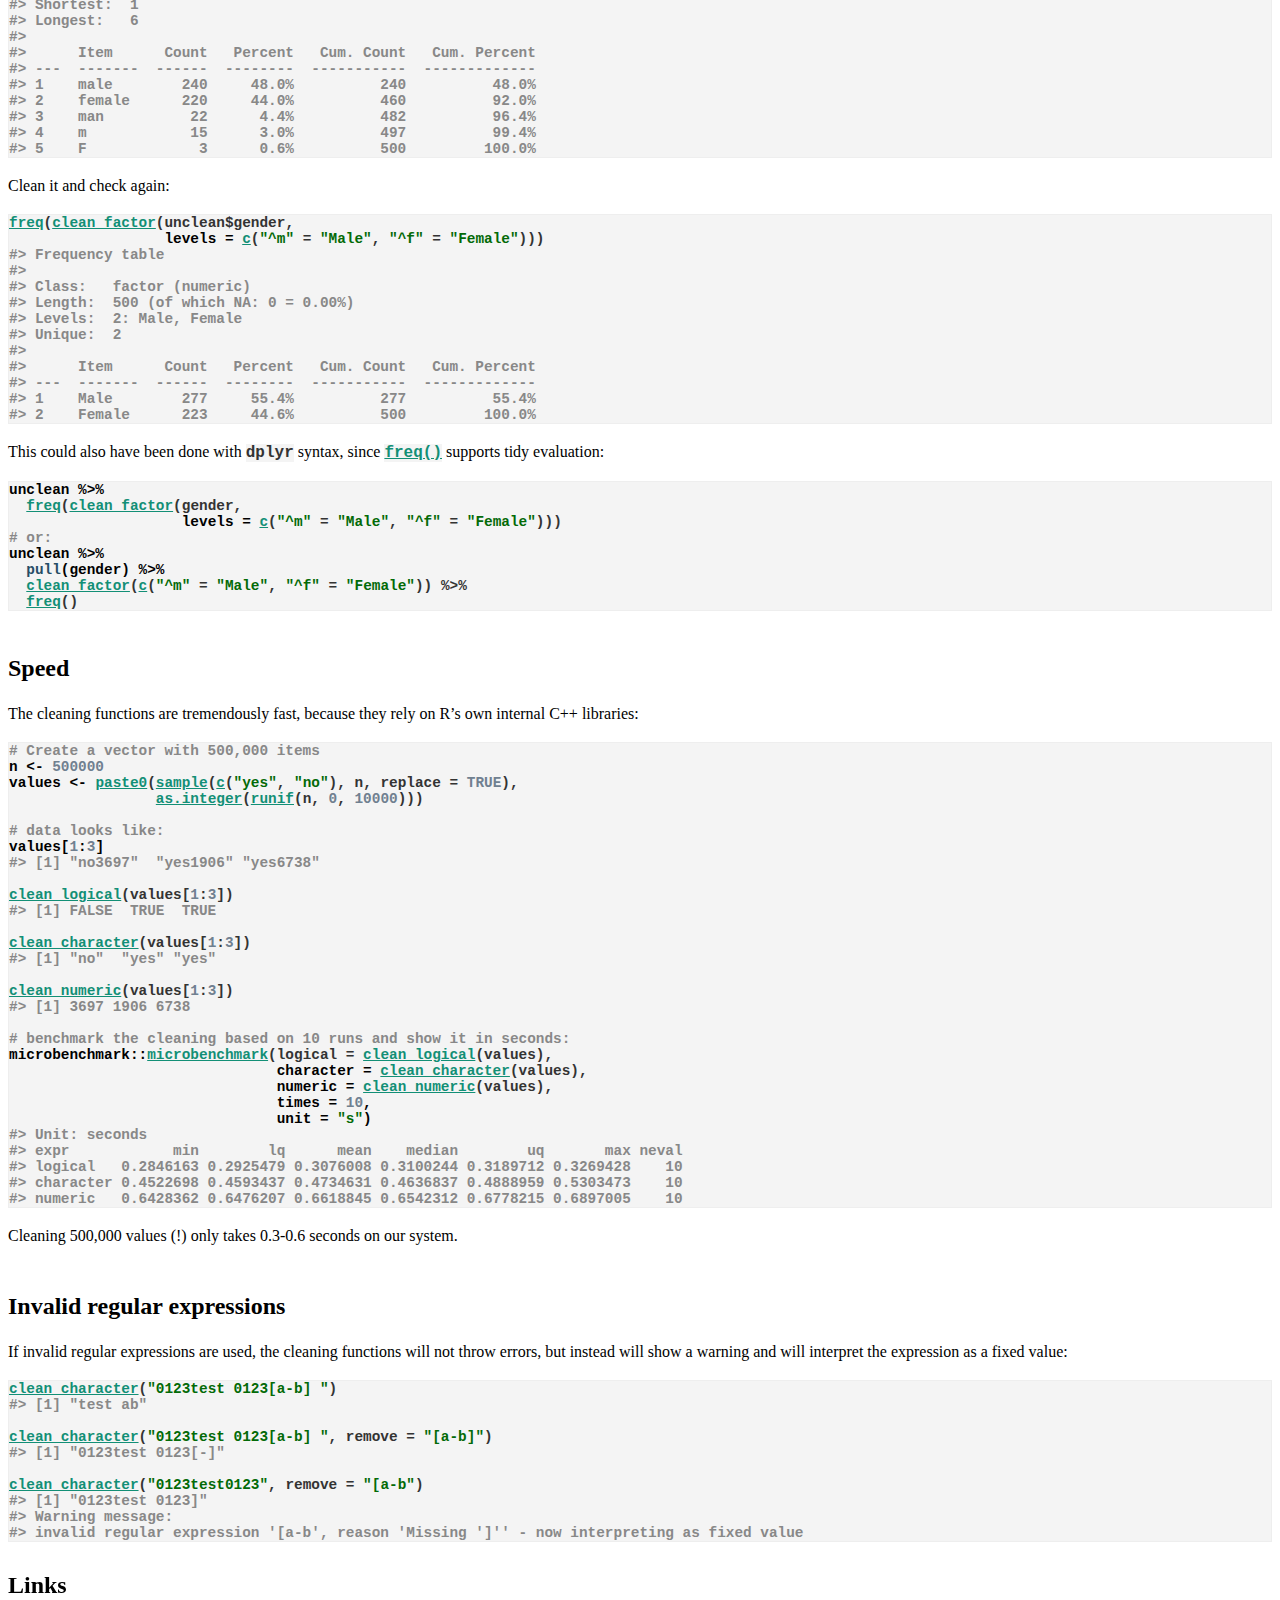
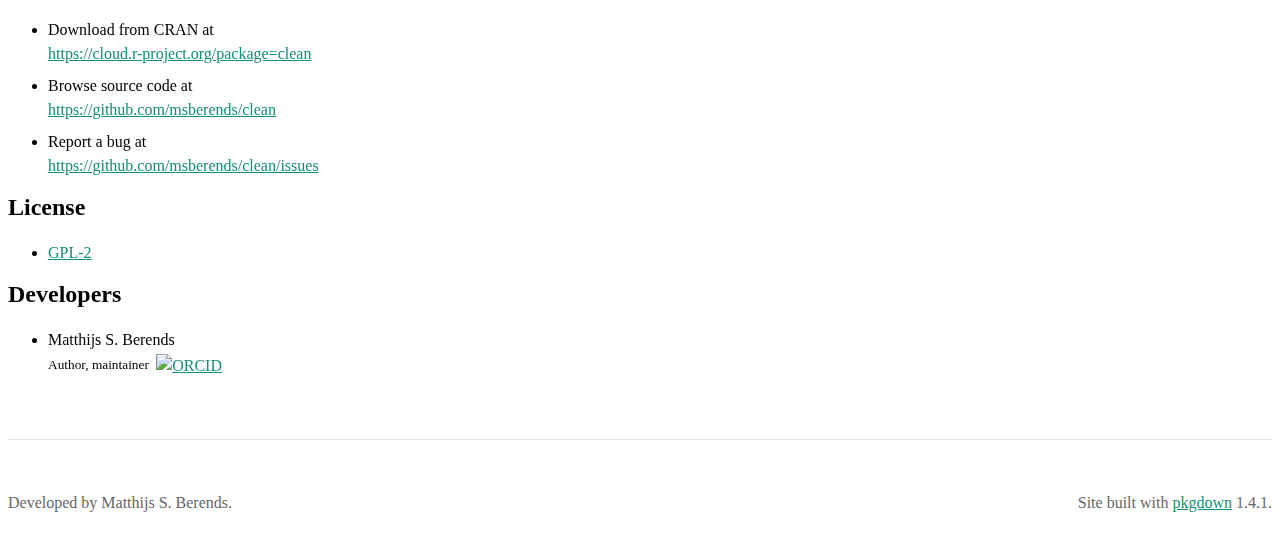
==== commit 8a9e2663: "new percentage class" ====
--- a/docs/index.html
+++ b/docs/index.html
@@ -7,12 +7,13 @@
 <meta name="viewport" content="width=device-width, initial-scale=1.0">
 <title>Fast and Easy Data Cleaning • clean</title>
 <!-- jquery --><script src="https://cdnjs.cloudflare.com/ajax/libs/jquery/3.3.1/jquery.min.js" integrity="sha256-FgpCb/KJQlLNfOu91ta32o/NMZxltwRo8QtmkMRdAu8=" crossorigin="anonymous"></script><!-- Bootstrap --><link href="https://cdnjs.cloudflare.com/ajax/libs/bootswatch/3.3.7/flatly/bootstrap.min.css" rel="stylesheet" crossorigin="anonymous">
-<script src="https://cdnjs.cloudflare.com/ajax/libs/twitter-bootstrap/3.3.7/js/bootstrap.min.js" integrity="sha256-U5ZEeKfGNOja007MMD3YBI0A3OSZOQbeG6z2f2Y0hu8=" crossorigin="anonymous"></script><!-- Font Awesome icons --><link rel="stylesheet" href="https://cdnjs.cloudflare.com/ajax/libs/font-awesome/4.7.0/css/font-awesome.min.css" integrity="sha256-eZrrJcwDc/3uDhsdt61sL2oOBY362qM3lon1gyExkL0=" crossorigin="anonymous">
-<!-- clipboard.js --><script src="https://cdnjs.cloudflare.com/ajax/libs/clipboard.js/2.0.4/clipboard.min.js" integrity="sha256-FiZwavyI2V6+EXO1U+xzLG3IKldpiTFf3153ea9zikQ=" crossorigin="anonymous"></script><!-- sticky kit --><script src="https://cdnjs.cloudflare.com/ajax/libs/sticky-kit/1.1.3/sticky-kit.min.js" integrity="sha256-c4Rlo1ZozqTPE2RLuvbusY3+SU1pQaJC0TjuhygMipw=" crossorigin="anonymous"></script><!-- pkgdown --><link href="pkgdown.css" rel="stylesheet">
+<script src="https://cdnjs.cloudflare.com/ajax/libs/twitter-bootstrap/3.3.7/js/bootstrap.min.js" integrity="sha256-U5ZEeKfGNOja007MMD3YBI0A3OSZOQbeG6z2f2Y0hu8=" crossorigin="anonymous"></script><!-- Font Awesome icons --><link rel="stylesheet" href="https://cdnjs.cloudflare.com/ajax/libs/font-awesome/5.7.1/css/all.min.css" integrity="sha256-nAmazAk6vS34Xqo0BSrTb+abbtFlgsFK7NKSi6o7Y78=" crossorigin="anonymous">
+<link rel="stylesheet" href="https://cdnjs.cloudflare.com/ajax/libs/font-awesome/5.7.1/css/v4-shims.min.css" integrity="sha256-6qHlizsOWFskGlwVOKuns+D1nB6ssZrHQrNj1wGplHc=" crossorigin="anonymous">
+<!-- clipboard.js --><script src="https://cdnjs.cloudflare.com/ajax/libs/clipboard.js/2.0.4/clipboard.min.js" integrity="sha256-FiZwavyI2V6+EXO1U+xzLG3IKldpiTFf3153ea9zikQ=" crossorigin="anonymous"></script><!-- headroom.js --><script src="https://cdnjs.cloudflare.com/ajax/libs/headroom/0.9.4/headroom.min.js" integrity="sha256-DJFC1kqIhelURkuza0AvYal5RxMtpzLjFhsnVIeuk+U=" crossorigin="anonymous"></script><script src="https://cdnjs.cloudflare.com/ajax/libs/headroom/0.9.4/jQuery.headroom.min.js" integrity="sha256-ZX/yNShbjqsohH1k95liqY9Gd8uOiE1S4vZc+9KQ1K4=" crossorigin="anonymous"></script><!-- pkgdown --><link href="pkgdown.css" rel="stylesheet">
 <script src="pkgdown.js"></script><link href="extra.css" rel="stylesheet">
 <meta property="og:title" content="Fast and Easy Data Cleaning">
-<meta property="og:description" content="Data cleaning functions for classes 'logical',
-  'factor', 'numeric', 'character', 'currency' and 'Date' to make
+<meta property="og:description" content="Data cleaning functions for classes logical,
+  factor, numeric, character, currency and Date to make
   data cleaning fast and easy. Relying on very few dependencies, it 
   provides smart guessing, but with user options to override 
   anything if needed.">
@@ -35,7 +36,7 @@
       </button>
       <span class="navbar-brand">
         <a class="navbar-link" href="index.html">clean</a>
-        <span class="version label label-default" data-toggle="tooltip" data-placement="bottom" title="Released version">1.0.0.9000</span>
+        <span class="version label label-default" data-toggle="tooltip" data-placement="bottom" title="Released version">1.1.0.9000</span>
       </span>
     </div>
 
@@ -43,7 +44,7 @@
       <ul class="nav navbar-nav">
 <li>
   <a href="index.html">
-    <span class="fa fa-home fa-lg"></span>
+    <span class="fas fa fas fa-home fa-lg"></span>
      
   </a>
 </li>
@@ -57,7 +58,7 @@
 <ul class="nav navbar-nav navbar-right">
 <li>
   <a href="https://github.com/msberends/clean">
-    <span class="fa fa-github fa-lg"></span>
+    <span class="fab fa fab fa-github fa-lg"></span>
      
   </a>
 </li>
@@ -70,6 +71,7 @@
 <!--/.navbar -->
 
       
+
       </header><div class="row">
   <div class="contents col-md-9">
 
@@ -77,6 +79,7 @@
 <div id="clean-fast-and-easy-data-cleaning" class="section level1">
 <div class="page-header"><h1 class="hasAnchor">
 <a href="#clean-fast-and-easy-data-cleaning" class="anchor"></a><code>clean</code>: Fast and Easy Data Cleaning</h1></div>
+<p><strong>Website of this package: <a href="https://msberends.github.io/clean" class="uri">https://msberends.github.io/clean</a></strong></p>
 <p><a href="https://CRAN.R-project.org/package=clean"><img src="https://www.r-pkg.org/badges/version/clean" alt="CRAN_Badge"></a></p>
 <p>The R package for <strong>cleaning and checking data columns</strong> in a fast and easy way. Relying on very few dependencies, it provides <strong>smart guessing</strong>, but with user options to override anything if needed.</p>
 <hr>
@@ -99,10 +102,10 @@
 <a href="#why-this-package" class="anchor"></a>Why this package</h2>
 <p>As a data scientist, I’m often served with data that is not clean, not tidy and consquently not ready for analysis at all. For tidying data, there’s of course the <code>tidyverse</code> (<a href="https://www.tidyverse.org" class="uri">https://www.tidyverse.org</a>), which lets you manipulate data in any way you can think of. But for <em>cleaning</em>, I think our community was still lacking a neat solution that makes data cleaning fast and easy with functions that kind of ‘think on their own’ to do that.</p>
 <p>If the CRAN button at the top of this page is green, install the package with:</p>
-<div class="sourceCode" id="cb1"><pre class="sourceCode r"><code class="sourceCode r"><a class="sourceLine" id="cb1-1" data-line-number="1"><span class="kw"><a href="https://www.rdocumentation.org/packages/utils/topics/install.packages">install.packages</a></span>(<span class="st">"clean"</span>)</a></code></pre></div>
+<div class="sourceCode" id="cb1"><pre class="sourceCode r"><code class="sourceCode r"><a class="sourceLine" id="cb1-1" data-line-number="1"><span class="kw"><a href="https://rdrr.io/r/utils/install.packages.html">install.packages</a></span>(<span class="st">"clean"</span>)</a></code></pre></div>
 <p>Otherwise, or if you are looking for the latest stable development version, install the package with:</p>
-<div class="sourceCode" id="cb2"><pre class="sourceCode r"><code class="sourceCode r"><a class="sourceLine" id="cb2-1" data-line-number="1"><span class="kw"><a href="https://www.rdocumentation.org/packages/utils/topics/install.packages">install.packages</a></span>(<span class="st">"devtools"</span>) <span class="co"># if you haven't already</span></a>
-<a class="sourceLine" id="cb2-2" data-line-number="2">devtools<span class="op">::</span><span class="kw"><a href="https://www.rdocumentation.org/packages/devtools/topics/reexports">install_github</a></span>(<span class="st">"msberends/clean"</span>)</a></code></pre></div>
+<div class="sourceCode" id="cb2"><pre class="sourceCode r"><code class="sourceCode r"><a class="sourceLine" id="cb2-1" data-line-number="1"><span class="kw"><a href="https://rdrr.io/r/utils/install.packages.html">install.packages</a></span>(<span class="st">"devtools"</span>) <span class="co"># if you haven't already</span></a>
+<a class="sourceLine" id="cb2-2" data-line-number="2">devtools<span class="op">::</span><span class="kw"><a href="https://rdrr.io/pkg/devtools/man/remote-reexports.html">install_github</a></span>(<span class="st">"msberends/clean"</span>)</a></code></pre></div>
 </div>
 <div id="how-it-works" class="section level2">
 <h2 class="hasAnchor">
@@ -116,46 +119,46 @@
 <li>
 <p><code><a href="reference/clean.html">clean_logical()</a></code> for values <code>TRUE</code>/<code>FALSE</code>. You only define what should be <code>TRUE</code> or <code>FALSE</code> and it handles the rest for you. At default, it supports “Yes” and “No” in the following languages: Arabic, Bengali, Chinese (Mandarin), Dutch, English, French, German, Hindi, Indonesian, Japanese, Malay, Portuguese, Russian, Spanish, Telugu, Turkish and Urdu. This covers at least two-third of the world population (Ulrich Ammon <em>et al.</em>, University of Düsseldorf).</p>
 <div class="sourceCode" id="cb3"><pre class="sourceCode r"><code class="sourceCode r"><a class="sourceLine" id="cb3-1" data-line-number="1"><span class="co"># English</span></a>
-<a class="sourceLine" id="cb3-2" data-line-number="2"><span class="kw"><a href="reference/clean.html">clean_logical</a></span>(<span class="kw"><a href="https://www.rdocumentation.org/packages/base/topics/c">c</a></span>(<span class="st">"Yes"</span>, <span class="st">"No"</span>, <span class="st">"Invalid"</span>, <span class="st">"Unknown"</span>))</a>
+<a class="sourceLine" id="cb3-2" data-line-number="2"><span class="kw"><a href="reference/clean.html">clean_logical</a></span>(<span class="kw"><a href="https://rdrr.io/r/base/c.html">c</a></span>(<span class="st">"Yes"</span>, <span class="st">"No"</span>, <span class="st">"Invalid"</span>, <span class="st">"Unknown"</span>))</a>
 <a class="sourceLine" id="cb3-3" data-line-number="3"><span class="co">#&gt; [1]  TRUE FALSE    NA    NA</span></a>
 <a class="sourceLine" id="cb3-4" data-line-number="4"></a>
 <a class="sourceLine" id="cb3-5" data-line-number="5"><span class="co"># French</span></a>
-<a class="sourceLine" id="cb3-6" data-line-number="6"><span class="kw"><a href="reference/clean.html">clean_logical</a></span>(<span class="kw"><a href="https://www.rdocumentation.org/packages/base/topics/c">c</a></span>(<span class="st">"Oui, c'est ca"</span>, <span class="st">"Non, pas encore"</span>)) </a>
+<a class="sourceLine" id="cb3-6" data-line-number="6"><span class="kw"><a href="reference/clean.html">clean_logical</a></span>(<span class="kw"><a href="https://rdrr.io/r/base/c.html">c</a></span>(<span class="st">"Oui, c'est ca"</span>, <span class="st">"Non, pas encore"</span>)) </a>
 <a class="sourceLine" id="cb3-7" data-line-number="7"><span class="co">#&gt; [1]  TRUE FALSE</span></a>
 <a class="sourceLine" id="cb3-8" data-line-number="8"></a>
 <a class="sourceLine" id="cb3-9" data-line-number="9"><span class="co"># Indonesian</span></a>
-<a class="sourceLine" id="cb3-10" data-line-number="10"><span class="kw"><a href="reference/clean.html">clean_logical</a></span>(<span class="kw"><a href="https://www.rdocumentation.org/packages/base/topics/c">c</a></span>(<span class="st">"ya :)"</span>, <span class="st">"tidak :("</span>))</a>
+<a class="sourceLine" id="cb3-10" data-line-number="10"><span class="kw"><a href="reference/clean.html">clean_logical</a></span>(<span class="kw"><a href="https://rdrr.io/r/base/c.html">c</a></span>(<span class="st">"ya :)"</span>, <span class="st">"tidak :("</span>))</a>
 <a class="sourceLine" id="cb3-11" data-line-number="11"><span class="co">#&gt; [1]  TRUE FALSE</span></a></code></pre></div>
 <p>If you define the <code>true</code> and <code>false</code> parameters yourself, they will be interpreted as regular expressions:</p>
-<div class="sourceCode" id="cb4"><pre class="sourceCode r"><code class="sourceCode r"><a class="sourceLine" id="cb4-1" data-line-number="1"><span class="kw"><a href="reference/clean.html">clean_logical</a></span>(<span class="dt">x =</span> <span class="kw"><a href="https://www.rdocumentation.org/packages/base/topics/c">c</a></span>(<span class="st">"Positive"</span>, <span class="st">"Negative"</span>, <span class="st">"Unknown"</span>, <span class="st">"Unknown"</span>),</a>
+<div class="sourceCode" id="cb4"><pre class="sourceCode r"><code class="sourceCode r"><a class="sourceLine" id="cb4-1" data-line-number="1"><span class="kw"><a href="reference/clean.html">clean_logical</a></span>(<span class="dt">x =</span> <span class="kw"><a href="https://rdrr.io/r/base/c.html">c</a></span>(<span class="st">"Positive"</span>, <span class="st">"Negative"</span>, <span class="st">"Unknown"</span>, <span class="st">"Unknown"</span>),</a>
 <a class="sourceLine" id="cb4-2" data-line-number="2">              <span class="dt">true =</span> <span class="st">"pos"</span>,</a>
 <a class="sourceLine" id="cb4-3" data-line-number="3">              <span class="dt">false =</span> <span class="st">"neg"</span>)</a>
 <a class="sourceLine" id="cb4-4" data-line-number="4"><span class="co">#&gt; [1]  TRUE FALSE    NA    NA</span></a>
 <a class="sourceLine" id="cb4-5" data-line-number="5"></a>
-<a class="sourceLine" id="cb4-6" data-line-number="6"><span class="kw"><a href="reference/clean.html">clean_logical</a></span>(<span class="dt">x =</span> <span class="kw"><a href="https://www.rdocumentation.org/packages/base/topics/c">c</a></span>(<span class="st">"Probable"</span>, <span class="st">"Not probable"</span>),</a>
+<a class="sourceLine" id="cb4-6" data-line-number="6"><span class="kw"><a href="reference/clean.html">clean_logical</a></span>(<span class="dt">x =</span> <span class="kw"><a href="https://rdrr.io/r/base/c.html">c</a></span>(<span class="st">"Probable"</span>, <span class="st">"Not probable"</span>),</a>
 <a class="sourceLine" id="cb4-7" data-line-number="7">              <span class="dt">true =</span> <span class="st">".*"</span>,</a>
 <a class="sourceLine" id="cb4-8" data-line-number="8">              <span class="dt">false =</span> <span class="st">"not"</span>)</a>
 <a class="sourceLine" id="cb4-9" data-line-number="9"><span class="co">#&gt; [1]  TRUE FALSE</span></a></code></pre></div>
 </li>
 <li>
 <p><code><a href="reference/clean.html">clean_factor()</a></code> for setting and redefining a <code>factor</code>. You can use regular expressions to match values in your data to set new factor levels.</p>
-<div class="sourceCode" id="cb5"><pre class="sourceCode r"><code class="sourceCode r"><a class="sourceLine" id="cb5-1" data-line-number="1">gender_age &lt;-<span class="st"> </span><span class="kw"><a href="https://www.rdocumentation.org/packages/base/topics/c">c</a></span>(<span class="st">"male 0-50"</span>, <span class="st">"male 50+"</span>, <span class="st">"female 0-50"</span>, <span class="st">"female 50+"</span>)</a>
+<div class="sourceCode" id="cb5"><pre class="sourceCode r"><code class="sourceCode r"><a class="sourceLine" id="cb5-1" data-line-number="1">gender_age &lt;-<span class="st"> </span><span class="kw"><a href="https://rdrr.io/r/base/c.html">c</a></span>(<span class="st">"male 0-50"</span>, <span class="st">"male 50+"</span>, <span class="st">"female 0-50"</span>, <span class="st">"female 50+"</span>)</a>
 <a class="sourceLine" id="cb5-2" data-line-number="2">gender_age</a>
 <a class="sourceLine" id="cb5-3" data-line-number="3"><span class="co">#&gt; [1] "male 0-50"   "male 50+"    "female 0-50" "female 50+"</span></a>
 <a class="sourceLine" id="cb5-4" data-line-number="4"></a>
-<a class="sourceLine" id="cb5-5" data-line-number="5"><span class="kw"><a href="reference/clean.html">clean_factor</a></span>(gender_age, <span class="dt">levels =</span> <span class="kw"><a href="https://www.rdocumentation.org/packages/base/topics/c">c</a></span>(<span class="st">"M"</span>, <span class="st">"F"</span>))</a>
+<a class="sourceLine" id="cb5-5" data-line-number="5"><span class="kw"><a href="reference/clean.html">clean_factor</a></span>(gender_age, <span class="dt">levels =</span> <span class="kw"><a href="https://rdrr.io/r/base/c.html">c</a></span>(<span class="st">"M"</span>, <span class="st">"F"</span>))</a>
 <a class="sourceLine" id="cb5-6" data-line-number="6"><span class="co">#&gt; [1] M M F F</span></a>
 <a class="sourceLine" id="cb5-7" data-line-number="7"><span class="co">#&gt; Levels: M F</span></a>
 <a class="sourceLine" id="cb5-8" data-line-number="8"></a>
-<a class="sourceLine" id="cb5-9" data-line-number="9"><span class="kw"><a href="reference/clean.html">clean_factor</a></span>(gender_age, <span class="dt">levels =</span> <span class="kw"><a href="https://www.rdocumentation.org/packages/base/topics/c">c</a></span>(<span class="st">"Male"</span>, <span class="st">"Female"</span>))</a>
+<a class="sourceLine" id="cb5-9" data-line-number="9"><span class="kw"><a href="reference/clean.html">clean_factor</a></span>(gender_age, <span class="dt">levels =</span> <span class="kw"><a href="https://rdrr.io/r/base/c.html">c</a></span>(<span class="st">"Male"</span>, <span class="st">"Female"</span>))</a>
 <a class="sourceLine" id="cb5-10" data-line-number="10"><span class="co">#&gt; [1] Male   Male   Female Female</span></a>
 <a class="sourceLine" id="cb5-11" data-line-number="11"><span class="co">#&gt; Levels: Male Female</span></a>
 <a class="sourceLine" id="cb5-12" data-line-number="12"></a>
-<a class="sourceLine" id="cb5-13" data-line-number="13"><span class="kw"><a href="reference/clean.html">clean_factor</a></span>(gender_age, <span class="dt">levels =</span> <span class="kw"><a href="https://www.rdocumentation.org/packages/base/topics/c">c</a></span>(<span class="st">"0-50"</span>, <span class="st">"50+"</span>), <span class="dt">ordered =</span> <span class="ot">TRUE</span>)</a>
+<a class="sourceLine" id="cb5-13" data-line-number="13"><span class="kw"><a href="reference/clean.html">clean_factor</a></span>(gender_age, <span class="dt">levels =</span> <span class="kw"><a href="https://rdrr.io/r/base/c.html">c</a></span>(<span class="st">"0-50"</span>, <span class="st">"50+"</span>), <span class="dt">ordered =</span> <span class="ot">TRUE</span>)</a>
 <a class="sourceLine" id="cb5-14" data-line-number="14"><span class="co">#&gt; [1] 0-50 50+  0-50 50+ </span></a>
 <a class="sourceLine" id="cb5-15" data-line-number="15"><span class="co">#&gt; Levels: 0-50 &lt; 50+</span></a></code></pre></div>
 <p>You can also name your levels to let them match your values. They support regular expressions too:</p>
-<div class="sourceCode" id="cb6"><pre class="sourceCode r"><code class="sourceCode r"><a class="sourceLine" id="cb6-1" data-line-number="1"><span class="kw"><a href="reference/clean.html">clean_factor</a></span>(gender_age, <span class="dt">levels =</span> <span class="kw"><a href="https://www.rdocumentation.org/packages/base/topics/c">c</a></span>(<span class="st">"female"</span> =<span class="st"> "Group A"</span>, </a>
+<div class="sourceCode" id="cb6"><pre class="sourceCode r"><code class="sourceCode r"><a class="sourceLine" id="cb6-1" data-line-number="1"><span class="kw"><a href="reference/clean.html">clean_factor</a></span>(gender_age, <span class="dt">levels =</span> <span class="kw"><a href="https://rdrr.io/r/base/c.html">c</a></span>(<span class="st">"female"</span> =<span class="st"> "Group A"</span>, </a>
 <a class="sourceLine" id="cb6-2" data-line-number="2">                                    <span class="st">"male 50+"</span> =<span class="st"> "Group B"</span>,</a>
 <a class="sourceLine" id="cb6-3" data-line-number="3">                                    <span class="st">".*"</span> =<span class="st"> "Other"</span>))</a>
 <a class="sourceLine" id="cb6-4" data-line-number="4"><span class="co">#&gt; [1] Other   Group B Group A Group A</span></a>
@@ -178,11 +181,11 @@
 <a class="sourceLine" id="cb7-13" data-line-number="13"><span class="co">#&gt; Cleaning dates using Excel format</span></a>
 <a class="sourceLine" id="cb7-14" data-line-number="14"><span class="co">#&gt; [1] "2004-03-25"</span></a></code></pre></div>
 <p>The function to transform <code>d-mmm-yyyy</code> to <code>%e-%b-%Y</code> is available as <code><a href="reference/format_datetime.html">format_datetime()</a></code> to users. This makes it possible to use it in other date functions too:</p>
-<div class="sourceCode" id="cb8"><pre class="sourceCode r"><code class="sourceCode r"><a class="sourceLine" id="cb8-1" data-line-number="1"><span class="kw"><a href="https://www.rdocumentation.org/packages/base/topics/as.Date">as.Date</a></span>(<span class="st">"12-13-14"</span>, <span class="dt">format =</span> <span class="kw"><a href="reference/format_datetime.html">format_datetime</a></span>(<span class="st">"mm-yy-dd"</span>))</a>
+<div class="sourceCode" id="cb8"><pre class="sourceCode r"><code class="sourceCode r"><a class="sourceLine" id="cb8-1" data-line-number="1"><span class="kw"><a href="https://rdrr.io/r/base/as.Date.html">as.Date</a></span>(<span class="st">"12-13-14"</span>, <span class="dt">format =</span> <span class="kw"><a href="reference/format_datetime.html">format_datetime</a></span>(<span class="st">"mm-yy-dd"</span>))</a>
 <a class="sourceLine" id="cb8-2" data-line-number="2"><span class="co">#&gt; [1] "2013-12-14"</span></a></code></pre></div>
 </li>
 <li>
-<p><code>clean_POSIXct</code> to remove all non-date/time characters and transform to a date/time element. It automatically adds the systems timezone, which can be changed by the user:</p>
+<p><code><a href="reference/clean.html">clean_POSIXct()</a></code> to remove all non-date/time characters and transform to a date/time element. It automatically adds the systems timezone, which can be changed by the user:</p>
 <div class="sourceCode" id="cb9"><pre class="sourceCode r"><code class="sourceCode r"><a class="sourceLine" id="cb9-1" data-line-number="1">a &lt;-<span class="st"> </span><span class="kw"><a href="reference/clean.html">clean_POSIXct</a></span>(<span class="st">"Created log on 2019/04/11 11:23 by user Joe"</span>)</a>
 <a class="sourceLine" id="cb9-2" data-line-number="2">a</a>
 <a class="sourceLine" id="cb9-3" data-line-number="3"><span class="co">#&gt; "2019-04-11 11:23:00 CEST"</span></a>
@@ -191,12 +194,12 @@
 <a class="sourceLine" id="cb9-6" data-line-number="6">b</a>
 <a class="sourceLine" id="cb9-7" data-line-number="7"><span class="co">#&gt; "2019-04-11 11:23:00 EDT"</span></a>
 <a class="sourceLine" id="cb9-8" data-line-number="8"></a>
-<a class="sourceLine" id="cb9-9" data-line-number="9"><span class="kw"><a href="https://www.rdocumentation.org/packages/base/topics/difftime">difftime</a></span>(a, b)</a>
+<a class="sourceLine" id="cb9-9" data-line-number="9"><span class="kw"><a href="https://rdrr.io/r/base/difftime.html">difftime</a></span>(a, b)</a>
 <a class="sourceLine" id="cb9-10" data-line-number="10"><span class="co">#&gt; Time difference of -6 hours</span></a></code></pre></div>
 </li>
 <li>
 <p><code><a href="reference/clean.html">clean_numeric()</a></code> to remove all non-numbers from cluttered input text. It understands usage of dots and comma’s in different languages:</p>
-<div class="sourceCode" id="cb10"><pre class="sourceCode r"><code class="sourceCode r"><a class="sourceLine" id="cb10-1" data-line-number="1"><span class="kw"><a href="reference/clean.html">clean_numeric</a></span>(<span class="kw"><a href="https://www.rdocumentation.org/packages/base/topics/c">c</a></span>(<span class="st">"$ 12,345.67"</span>,</a>
+<div class="sourceCode" id="cb10"><pre class="sourceCode r"><code class="sourceCode r"><a class="sourceLine" id="cb10-1" data-line-number="1"><span class="kw"><a href="reference/clean.html">clean_numeric</a></span>(<span class="kw"><a href="https://rdrr.io/r/base/c.html">c</a></span>(<span class="st">"$ 12,345.67"</span>,</a>
 <a class="sourceLine" id="cb10-2" data-line-number="2">                <span class="st">"€ 12.345,67"</span>,</a>
 <a class="sourceLine" id="cb10-3" data-line-number="3">                <span class="st">"12,345.67"</span>,</a>
 <a class="sourceLine" id="cb10-4" data-line-number="4">                <span class="st">"12345,67"</span>))</a>
@@ -215,36 +218,44 @@
 <a class="sourceLine" id="cb11-3" data-line-number="3"></a>
 <a class="sourceLine" id="cb11-4" data-line-number="4"><span class="kw"><a href="reference/clean.html">clean_character</a></span>(<span class="st">"Positive (0.143)"</span>)</a>
 <a class="sourceLine" id="cb11-5" data-line-number="5"><span class="co">#&gt; [1] "Positive"</span></a></code></pre></div>
-<p>You can define yourself what should be removed, with regular expressions:</p>
-<div class="sourceCode" id="cb12"><pre class="sourceCode r"><code class="sourceCode r"><a class="sourceLine" id="cb12-1" data-line-number="1"><span class="kw"><a href="reference/clean.html">clean_character</a></span>(<span class="dt">x =</span> <span class="kw"><a href="https://www.rdocumentation.org/packages/base/topics/c">c</a></span>(<span class="st">"Model: Pro A1          "</span>,</a>
+<p>You can define yourself what should be removed using the <code>remove</code> argument, with regular expressions:</p>
+<div class="sourceCode" id="cb12"><pre class="sourceCode r"><code class="sourceCode r"><a class="sourceLine" id="cb12-1" data-line-number="1"><span class="kw"><a href="reference/clean.html">clean_character</a></span>(<span class="dt">x =</span> <span class="kw"><a href="https://rdrr.io/r/base/c.html">c</a></span>(<span class="st">"Model: Pro A1          "</span>,</a>
 <a class="sourceLine" id="cb12-2" data-line-number="2">                      <span class="st">"Model specified: Pro A1"</span>,</a>
 <a class="sourceLine" id="cb12-3" data-line-number="3">                      <span class="st">"       Pro A1          "</span>), </a>
 <a class="sourceLine" id="cb12-4" data-line-number="4">                <span class="dt">remove =</span> <span class="st">"^.*:"</span>)</a>
 <a class="sourceLine" id="cb12-5" data-line-number="5"><span class="co">#&gt; [1] "Pro A1" "Pro A1" "Pro A1"</span></a></code></pre></div>
 </li>
 <li>
+<p><code><a href="reference/clean.html">clean_percentage()</a></code> to use the new <code>percentage</code> class that comes with this package. It prints numeric values as percentages:</p>
+<div class="sourceCode" id="cb13"><pre class="sourceCode r"><code class="sourceCode r"><a class="sourceLine" id="cb13-1" data-line-number="1"><span class="kw"><a href="reference/percentage.html">as.percentage</a></span>(<span class="kw"><a href="https://rdrr.io/r/base/c.html">c</a></span>(<span class="fl">0.25</span>, <span class="fl">2.5</span>, <span class="fl">0.025</span>))</a>
+<a class="sourceLine" id="cb13-2" data-line-number="2"><span class="co">#&gt; [1]  25.0% 250.0%   2.5%</span></a>
+<a class="sourceLine" id="cb13-3" data-line-number="3"></a>
+<a class="sourceLine" id="cb13-4" data-line-number="4"><span class="kw"><a href="reference/clean.html">clean_percentage</a></span>(<span class="st">"PCT: 0.143"</span>)</a>
+<a class="sourceLine" id="cb13-5" data-line-number="5"><span class="co">#&gt; [1] 14.3%</span></a></code></pre></div>
+</li>
+<li>
 <p><code><a href="reference/clean.html">clean_currency()</a></code> to use the new <code>currency</code> class that comes with this package. It transforms the input with <code><a href="reference/clean.html">clean_numeric()</a></code> first, after which it will be transformed with <code><a href="reference/currency.html">as.currency()</a></code>, guessing the currency symbol based on your system locale:</p>
-<div class="sourceCode" id="cb13"><pre class="sourceCode r"><code class="sourceCode r"><a class="sourceLine" id="cb13-1" data-line-number="1"><span class="kw"><a href="reference/clean.html">clean_currency</a></span>(<span class="kw"><a href="https://www.rdocumentation.org/packages/base/topics/c">c</a></span>(<span class="st">"Jack sent £ 25"</span>, <span class="st">"Bill sent £ 31.40"</span>))</a>
-<a class="sourceLine" id="cb13-2" data-line-number="2"><span class="co">#&gt; [1] `GBP 25.00` `GBP 31.40`</span></a>
-<a class="sourceLine" id="cb13-3" data-line-number="3"></a>
-<a class="sourceLine" id="cb13-4" data-line-number="4">received &lt;-<span class="st"> </span><span class="kw"><a href="reference/clean.html">clean_currency</a></span>(<span class="kw"><a href="https://www.rdocumentation.org/packages/base/topics/c">c</a></span>(<span class="st">"Received $25"</span>, <span class="st">"Received $31.40"</span>))</a>
-<a class="sourceLine" id="cb13-5" data-line-number="5">received</a>
-<a class="sourceLine" id="cb13-6" data-line-number="6"><span class="co">#&gt; [1] `USD 25.00` `USD 31.40`</span></a>
-<a class="sourceLine" id="cb13-7" data-line-number="7"></a>
-<a class="sourceLine" id="cb13-8" data-line-number="8"><span class="kw"><a href="https://www.rdocumentation.org/packages/base/topics/sum">sum</a></span>(received)</a>
-<a class="sourceLine" id="cb13-9" data-line-number="9"><span class="co">#&gt; [1] `USD 56.40`</span></a>
-<a class="sourceLine" id="cb13-10" data-line-number="10"></a>
-<a class="sourceLine" id="cb13-11" data-line-number="11"><span class="kw"><a href="https://www.rdocumentation.org/packages/base/topics/format">format</a></span>(<span class="kw"><a href="https://www.rdocumentation.org/packages/base/topics/sum">sum</a></span>(received), </a>
-<a class="sourceLine" id="cb13-12" data-line-number="12">       <span class="dt">currency_symbol =</span> <span class="st">"€"</span>, <span class="dt">decimal.mark =</span> <span class="st">","</span>)</a>
-<a class="sourceLine" id="cb13-13" data-line-number="13"><span class="co">#&gt; [1] "€ 56,40"</span></a></code></pre></div>
+<div class="sourceCode" id="cb14"><pre class="sourceCode r"><code class="sourceCode r"><a class="sourceLine" id="cb14-1" data-line-number="1"><span class="kw"><a href="reference/clean.html">clean_currency</a></span>(<span class="kw"><a href="https://rdrr.io/r/base/c.html">c</a></span>(<span class="st">"Jack sent £ 25"</span>, <span class="st">"Bill sent £ 31.40"</span>))</a>
+<a class="sourceLine" id="cb14-2" data-line-number="2"><span class="co">#&gt; [1] `GBP 25.00` `GBP 31.40`</span></a>
+<a class="sourceLine" id="cb14-3" data-line-number="3"></a>
+<a class="sourceLine" id="cb14-4" data-line-number="4">received &lt;-<span class="st"> </span><span class="kw"><a href="reference/clean.html">clean_currency</a></span>(<span class="kw"><a href="https://rdrr.io/r/base/c.html">c</a></span>(<span class="st">"Received $25"</span>, <span class="st">"Received $31.40"</span>))</a>
+<a class="sourceLine" id="cb14-5" data-line-number="5">received</a>
+<a class="sourceLine" id="cb14-6" data-line-number="6"><span class="co">#&gt; [1] `USD 25.00` `USD 31.40`</span></a>
+<a class="sourceLine" id="cb14-7" data-line-number="7"></a>
+<a class="sourceLine" id="cb14-8" data-line-number="8"><span class="kw"><a href="https://rdrr.io/r/base/sum.html">sum</a></span>(received)</a>
+<a class="sourceLine" id="cb14-9" data-line-number="9"><span class="co">#&gt; [1] `USD 56.40`</span></a>
+<a class="sourceLine" id="cb14-10" data-line-number="10"></a>
+<a class="sourceLine" id="cb14-11" data-line-number="11"><span class="kw"><a href="https://rdrr.io/r/base/format.html">format</a></span>(<span class="kw"><a href="https://rdrr.io/r/base/sum.html">sum</a></span>(received), </a>
+<a class="sourceLine" id="cb14-12" data-line-number="12">       <span class="dt">currency_symbol =</span> <span class="st">"€"</span>, <span class="dt">decimal.mark =</span> <span class="st">","</span>)</a>
+<a class="sourceLine" id="cb14-13" data-line-number="13"><span class="co">#&gt; [1] "€ 56,40"</span></a></code></pre></div>
 <p>This new class also comes with support for printing in <code>tibble</code>s, used by the <a href="https://www.tidyverse.org"><code>tidyverse</code></a>:</p>
-<div class="sourceCode" id="cb14"><pre class="sourceCode r"><code class="sourceCode r"><a class="sourceLine" id="cb14-1" data-line-number="1"><span class="kw"><a href="https://www.rdocumentation.org/packages/base/topics/library">library</a></span>(tibble)</a>
-<a class="sourceLine" id="cb14-2" data-line-number="2"><span class="kw"><a href="https://tibble.tidyverse.org/reference/tibble.html">tibble</a></span>(<span class="dt">money =</span> <span class="kw"><a href="reference/clean.html">clean_currency</a></span>(<span class="kw"><a href="https://www.rdocumentation.org/packages/base/topics/c">c</a></span>(<span class="st">"Jack sent £ 25"</span>, <span class="st">"Bill sent £ 31.40"</span>)))</a>
-<a class="sourceLine" id="cb14-3" data-line-number="3"><span class="co">#&gt; # A tibble: 2 x 1</span></a>
-<a class="sourceLine" id="cb14-4" data-line-number="4"><span class="co">#&gt;         money</span></a>
-<a class="sourceLine" id="cb14-5" data-line-number="5"><span class="co">#&gt;   &lt;crncy/GBP&gt;</span></a>
-<a class="sourceLine" id="cb14-6" data-line-number="6"><span class="co">#&gt; 1       25.00</span></a>
-<a class="sourceLine" id="cb14-7" data-line-number="7"><span class="co">#&gt; 2       31.40</span></a></code></pre></div>
+<div class="sourceCode" id="cb15"><pre class="sourceCode r"><code class="sourceCode r"><a class="sourceLine" id="cb15-1" data-line-number="1"><span class="kw"><a href="https://rdrr.io/r/base/library.html">library</a></span>(tibble)</a>
+<a class="sourceLine" id="cb15-2" data-line-number="2"><span class="kw"><a href="https://tibble.tidyverse.org/reference/tibble.html">tibble</a></span>(<span class="dt">money =</span> <span class="kw"><a href="reference/clean.html">clean_currency</a></span>(<span class="kw"><a href="https://rdrr.io/r/base/c.html">c</a></span>(<span class="st">"Jack sent £ 25"</span>, <span class="st">"Bill sent £ 31.40"</span>)))</a>
+<a class="sourceLine" id="cb15-3" data-line-number="3"><span class="co">#&gt; # A tibble: 2 x 1</span></a>
+<a class="sourceLine" id="cb15-4" data-line-number="4"><span class="co">#&gt;         money</span></a>
+<a class="sourceLine" id="cb15-5" data-line-number="5"><span class="co">#&gt;   &lt;crncy/GBP&gt;</span></a>
+<a class="sourceLine" id="cb15-6" data-line-number="6"><span class="co">#&gt; 1       25.00</span></a>
+<a class="sourceLine" id="cb15-7" data-line-number="7"><span class="co">#&gt; 2       31.40</span></a></code></pre></div>
 </li>
 </ul>
 </div>
@@ -252,97 +263,97 @@
 <h3 class="hasAnchor">
 <a href="#checking" class="anchor"></a>Checking</h3>
 <p>The easiest and most comprehensive way to check the data of a column/variable is to create frequency tables. Use <code><a href="reference/freq.html">freq()</a></code> to do this. It supports a lot of different classes (types of data) and is even extendible by other packages.</p>
-<div class="sourceCode" id="cb15"><pre class="sourceCode r"><code class="sourceCode r"><a class="sourceLine" id="cb15-1" data-line-number="1"><span class="kw"><a href="reference/freq.html">freq</a></span>(unclean<span class="op">$</span>gender)</a>
-<a class="sourceLine" id="cb15-2" data-line-number="2"><span class="co">#&gt; Frequency table </span></a>
-<a class="sourceLine" id="cb15-3" data-line-number="3"><span class="co">#&gt; </span></a>
-<a class="sourceLine" id="cb15-4" data-line-number="4"><span class="co">#&gt; Class:     character</span></a>
-<a class="sourceLine" id="cb15-5" data-line-number="5"><span class="co">#&gt; Length:    500 (of which NA: 0 = 0.00%)</span></a>
-<a class="sourceLine" id="cb15-6" data-line-number="6"><span class="co">#&gt; Unique:    5</span></a>
-<a class="sourceLine" id="cb15-7" data-line-number="7"><span class="co">#&gt; </span></a>
-<a class="sourceLine" id="cb15-8" data-line-number="8"><span class="co">#&gt; Shortest:  1</span></a>
-<a class="sourceLine" id="cb15-9" data-line-number="9"><span class="co">#&gt; Longest:   6</span></a>
-<a class="sourceLine" id="cb15-10" data-line-number="10"><span class="co">#&gt; </span></a>
-<a class="sourceLine" id="cb15-11" data-line-number="11"><span class="co">#&gt;      Item      Count   Percent   Cum. Count   Cum. Percent</span></a>
-<a class="sourceLine" id="cb15-12" data-line-number="12"><span class="co">#&gt; ---  -------  ------  --------  -----------  -------------</span></a>
-<a class="sourceLine" id="cb15-13" data-line-number="13"><span class="co">#&gt; 1    male        240     48.0%          240          48.0%</span></a>
-<a class="sourceLine" id="cb15-14" data-line-number="14"><span class="co">#&gt; 2    female      220     44.0%          460          92.0%</span></a>
-<a class="sourceLine" id="cb15-15" data-line-number="15"><span class="co">#&gt; 3    man          22      4.4%          482          96.4%</span></a>
-<a class="sourceLine" id="cb15-16" data-line-number="16"><span class="co">#&gt; 4    m            15      3.0%          497          99.4%</span></a>
-<a class="sourceLine" id="cb15-17" data-line-number="17"><span class="co">#&gt; 5    F             3      0.6%          500         100.0%</span></a></code></pre></div>
+<div class="sourceCode" id="cb16"><pre class="sourceCode r"><code class="sourceCode r"><a class="sourceLine" id="cb16-1" data-line-number="1"><span class="kw"><a href="reference/freq.html">freq</a></span>(unclean<span class="op">$</span>gender)</a>
+<a class="sourceLine" id="cb16-2" data-line-number="2"><span class="co">#&gt; Frequency table </span></a>
+<a class="sourceLine" id="cb16-3" data-line-number="3"><span class="co">#&gt; </span></a>
+<a class="sourceLine" id="cb16-4" data-line-number="4"><span class="co">#&gt; Class:     character</span></a>
+<a class="sourceLine" id="cb16-5" data-line-number="5"><span class="co">#&gt; Length:    500 (of which NA: 0 = 0.00%)</span></a>
+<a class="sourceLine" id="cb16-6" data-line-number="6"><span class="co">#&gt; Unique:    5</span></a>
+<a class="sourceLine" id="cb16-7" data-line-number="7"><span class="co">#&gt; </span></a>
+<a class="sourceLine" id="cb16-8" data-line-number="8"><span class="co">#&gt; Shortest:  1</span></a>
+<a class="sourceLine" id="cb16-9" data-line-number="9"><span class="co">#&gt; Longest:   6</span></a>
+<a class="sourceLine" id="cb16-10" data-line-number="10"><span class="co">#&gt; </span></a>
+<a class="sourceLine" id="cb16-11" data-line-number="11"><span class="co">#&gt;      Item      Count   Percent   Cum. Count   Cum. Percent</span></a>
+<a class="sourceLine" id="cb16-12" data-line-number="12"><span class="co">#&gt; ---  -------  ------  --------  -----------  -------------</span></a>
+<a class="sourceLine" id="cb16-13" data-line-number="13"><span class="co">#&gt; 1    male        240     48.0%          240          48.0%</span></a>
+<a class="sourceLine" id="cb16-14" data-line-number="14"><span class="co">#&gt; 2    female      220     44.0%          460          92.0%</span></a>
+<a class="sourceLine" id="cb16-15" data-line-number="15"><span class="co">#&gt; 3    man          22      4.4%          482          96.4%</span></a>
+<a class="sourceLine" id="cb16-16" data-line-number="16"><span class="co">#&gt; 4    m            15      3.0%          497          99.4%</span></a>
+<a class="sourceLine" id="cb16-17" data-line-number="17"><span class="co">#&gt; 5    F             3      0.6%          500         100.0%</span></a></code></pre></div>
 <p>Clean it and check again:</p>
-<div class="sourceCode" id="cb16"><pre class="sourceCode r"><code class="sourceCode r"><a class="sourceLine" id="cb16-1" data-line-number="1"><span class="kw"><a href="reference/freq.html">freq</a></span>(<span class="kw"><a href="reference/clean.html">clean_factor</a></span>(unclean<span class="op">$</span>gender, </a>
-<a class="sourceLine" id="cb16-2" data-line-number="2">                  <span class="dt">levels =</span> <span class="kw"><a href="https://www.rdocumentation.org/packages/base/topics/c">c</a></span>(<span class="st">"^m"</span> =<span class="st"> "Male"</span>, <span class="st">"^f"</span> =<span class="st"> "Female"</span>)))</a>
-<a class="sourceLine" id="cb16-3" data-line-number="3"><span class="co">#&gt; Frequency table </span></a>
-<a class="sourceLine" id="cb16-4" data-line-number="4"><span class="co">#&gt; </span></a>
-<a class="sourceLine" id="cb16-5" data-line-number="5"><span class="co">#&gt; Class:   factor (numeric)</span></a>
-<a class="sourceLine" id="cb16-6" data-line-number="6"><span class="co">#&gt; Length:  500 (of which NA: 0 = 0.00%)</span></a>
-<a class="sourceLine" id="cb16-7" data-line-number="7"><span class="co">#&gt; Levels:  2: Male, Female</span></a>
-<a class="sourceLine" id="cb16-8" data-line-number="8"><span class="co">#&gt; Unique:  2</span></a>
-<a class="sourceLine" id="cb16-9" data-line-number="9"><span class="co">#&gt; </span></a>
-<a class="sourceLine" id="cb16-10" data-line-number="10"><span class="co">#&gt;      Item      Count   Percent   Cum. Count   Cum. Percent</span></a>
-<a class="sourceLine" id="cb16-11" data-line-number="11"><span class="co">#&gt; ---  -------  ------  --------  -----------  -------------</span></a>
-<a class="sourceLine" id="cb16-12" data-line-number="12"><span class="co">#&gt; 1    Male        277     55.4%          277          55.4%</span></a>
-<a class="sourceLine" id="cb16-13" data-line-number="13"><span class="co">#&gt; 2    Female      223     44.6%          500         100.0%</span></a></code></pre></div>
+<div class="sourceCode" id="cb17"><pre class="sourceCode r"><code class="sourceCode r"><a class="sourceLine" id="cb17-1" data-line-number="1"><span class="kw"><a href="reference/freq.html">freq</a></span>(<span class="kw"><a href="reference/clean.html">clean_factor</a></span>(unclean<span class="op">$</span>gender, </a>
+<a class="sourceLine" id="cb17-2" data-line-number="2">                  <span class="dt">levels =</span> <span class="kw"><a href="https://rdrr.io/r/base/c.html">c</a></span>(<span class="st">"^m"</span> =<span class="st"> "Male"</span>, <span class="st">"^f"</span> =<span class="st"> "Female"</span>)))</a>
+<a class="sourceLine" id="cb17-3" data-line-number="3"><span class="co">#&gt; Frequency table </span></a>
+<a class="sourceLine" id="cb17-4" data-line-number="4"><span class="co">#&gt; </span></a>
+<a class="sourceLine" id="cb17-5" data-line-number="5"><span class="co">#&gt; Class:   factor (numeric)</span></a>
+<a class="sourceLine" id="cb17-6" data-line-number="6"><span class="co">#&gt; Length:  500 (of which NA: 0 = 0.00%)</span></a>
+<a class="sourceLine" id="cb17-7" data-line-number="7"><span class="co">#&gt; Levels:  2: Male, Female</span></a>
+<a class="sourceLine" id="cb17-8" data-line-number="8"><span class="co">#&gt; Unique:  2</span></a>
+<a class="sourceLine" id="cb17-9" data-line-number="9"><span class="co">#&gt; </span></a>
+<a class="sourceLine" id="cb17-10" data-line-number="10"><span class="co">#&gt;      Item      Count   Percent   Cum. Count   Cum. Percent</span></a>
+<a class="sourceLine" id="cb17-11" data-line-number="11"><span class="co">#&gt; ---  -------  ------  --------  -----------  -------------</span></a>
+<a class="sourceLine" id="cb17-12" data-line-number="12"><span class="co">#&gt; 1    Male        277     55.4%          277          55.4%</span></a>
+<a class="sourceLine" id="cb17-13" data-line-number="13"><span class="co">#&gt; 2    Female      223     44.6%          500         100.0%</span></a></code></pre></div>
 <p>This could also have been done with <code>dplyr</code> syntax, since <code><a href="reference/freq.html">freq()</a></code> supports tidy evaluation:</p>
-<div class="sourceCode" id="cb17"><pre class="sourceCode r"><code class="sourceCode r"><a class="sourceLine" id="cb17-1" data-line-number="1">unclean <span class="op">%&gt;%</span><span class="st"> </span></a>
-<a class="sourceLine" id="cb17-2" data-line-number="2"><span class="st">  </span><span class="kw"><a href="reference/freq.html">freq</a></span>(<span class="kw"><a href="reference/clean.html">clean_factor</a></span>(gender,</a>
-<a class="sourceLine" id="cb17-3" data-line-number="3">                    <span class="dt">levels =</span> <span class="kw"><a href="https://www.rdocumentation.org/packages/base/topics/c">c</a></span>(<span class="st">"^m"</span> =<span class="st"> "Male"</span>, <span class="st">"^f"</span> =<span class="st"> "Female"</span>)))</a>
-<a class="sourceLine" id="cb17-4" data-line-number="4"><span class="co"># or:</span></a>
-<a class="sourceLine" id="cb17-5" data-line-number="5">unclean <span class="op">%&gt;%</span><span class="st"> </span></a>
-<a class="sourceLine" id="cb17-6" data-line-number="6"><span class="st">  </span><span class="kw">pull</span>(gender) <span class="op">%&gt;%</span><span class="st"> </span></a>
-<a class="sourceLine" id="cb17-7" data-line-number="7"><span class="st">  </span><span class="kw"><a href="reference/clean.html">clean_factor</a></span>(<span class="kw"><a href="https://www.rdocumentation.org/packages/base/topics/c">c</a></span>(<span class="st">"^m"</span> =<span class="st"> "Male"</span>, <span class="st">"^f"</span> =<span class="st"> "Female"</span>)) <span class="op">%&gt;%</span><span class="st"> </span></a>
-<a class="sourceLine" id="cb17-8" data-line-number="8"><span class="st">  </span><span class="kw"><a href="reference/freq.html">freq</a></span>()</a></code></pre></div>
+<div class="sourceCode" id="cb18"><pre class="sourceCode r"><code class="sourceCode r"><a class="sourceLine" id="cb18-1" data-line-number="1">unclean <span class="op">%&gt;%</span><span class="st"> </span></a>
+<a class="sourceLine" id="cb18-2" data-line-number="2"><span class="st">  </span><span class="kw"><a href="reference/freq.html">freq</a></span>(<span class="kw"><a href="reference/clean.html">clean_factor</a></span>(gender,</a>
+<a class="sourceLine" id="cb18-3" data-line-number="3">                    <span class="dt">levels =</span> <span class="kw"><a href="https://rdrr.io/r/base/c.html">c</a></span>(<span class="st">"^m"</span> =<span class="st"> "Male"</span>, <span class="st">"^f"</span> =<span class="st"> "Female"</span>)))</a>
+<a class="sourceLine" id="cb18-4" data-line-number="4"><span class="co"># or:</span></a>
+<a class="sourceLine" id="cb18-5" data-line-number="5">unclean <span class="op">%&gt;%</span><span class="st"> </span></a>
+<a class="sourceLine" id="cb18-6" data-line-number="6"><span class="st">  </span><span class="kw">pull</span>(gender) <span class="op">%&gt;%</span><span class="st"> </span></a>
+<a class="sourceLine" id="cb18-7" data-line-number="7"><span class="st">  </span><span class="kw"><a href="reference/clean.html">clean_factor</a></span>(<span class="kw"><a href="https://rdrr.io/r/base/c.html">c</a></span>(<span class="st">"^m"</span> =<span class="st"> "Male"</span>, <span class="st">"^f"</span> =<span class="st"> "Female"</span>)) <span class="op">%&gt;%</span><span class="st"> </span></a>
+<a class="sourceLine" id="cb18-8" data-line-number="8"><span class="st">  </span><span class="kw"><a href="reference/freq.html">freq</a></span>()</a></code></pre></div>
 </div>
 </div>
 <div id="speed" class="section level2">
 <h2 class="hasAnchor">
 <a href="#speed" class="anchor"></a>Speed</h2>
 <p>The cleaning functions are tremendously fast, because they rely on R’s own internal C++ libraries:</p>
-<div class="sourceCode" id="cb18"><pre class="sourceCode r"><code class="sourceCode r"><a class="sourceLine" id="cb18-1" data-line-number="1"><span class="co"># Create a vector with 500,000 items</span></a>
-<a class="sourceLine" id="cb18-2" data-line-number="2">n &lt;-<span class="st"> </span><span class="dv">500000</span></a>
-<a class="sourceLine" id="cb18-3" data-line-number="3">values &lt;-<span class="st"> </span><span class="kw"><a href="https://www.rdocumentation.org/packages/base/topics/paste">paste0</a></span>(<span class="kw"><a href="https://www.rdocumentation.org/packages/base/topics/sample">sample</a></span>(<span class="kw"><a href="https://www.rdocumentation.org/packages/base/topics/c">c</a></span>(<span class="st">"yes"</span>, <span class="st">"no"</span>), n, <span class="dt">replace =</span> <span class="ot">TRUE</span>), </a>
-<a class="sourceLine" id="cb18-4" data-line-number="4">                 <span class="kw"><a href="https://www.rdocumentation.org/packages/base/topics/integer">as.integer</a></span>(<span class="kw"><a href="https://www.rdocumentation.org/packages/stats/topics/Uniform">runif</a></span>(n, <span class="dv">0</span>, <span class="dv">10000</span>)))</a>
-<a class="sourceLine" id="cb18-5" data-line-number="5"></a>
-<a class="sourceLine" id="cb18-6" data-line-number="6"><span class="co"># data looks like:</span></a>
-<a class="sourceLine" id="cb18-7" data-line-number="7">values[<span class="dv">1</span><span class="op">:</span><span class="dv">3</span>]</a>
-<a class="sourceLine" id="cb18-8" data-line-number="8"><span class="co">#&gt; [1] "no3697"  "yes1906" "yes6738"</span></a>
-<a class="sourceLine" id="cb18-9" data-line-number="9"></a>
-<a class="sourceLine" id="cb18-10" data-line-number="10"><span class="kw"><a href="reference/clean.html">clean_logical</a></span>(values[<span class="dv">1</span><span class="op">:</span><span class="dv">3</span>])</a>
-<a class="sourceLine" id="cb18-11" data-line-number="11"><span class="co">#&gt; [1] FALSE  TRUE  TRUE</span></a>
-<a class="sourceLine" id="cb18-12" data-line-number="12"></a>
-<a class="sourceLine" id="cb18-13" data-line-number="13"><span class="kw"><a href="reference/clean.html">clean_character</a></span>(values[<span class="dv">1</span><span class="op">:</span><span class="dv">3</span>])</a>
-<a class="sourceLine" id="cb18-14" data-line-number="14"><span class="co">#&gt; [1] "no"  "yes" "yes"</span></a>
-<a class="sourceLine" id="cb18-15" data-line-number="15"></a>
-<a class="sourceLine" id="cb18-16" data-line-number="16"><span class="kw"><a href="reference/clean.html">clean_numeric</a></span>(values[<span class="dv">1</span><span class="op">:</span><span class="dv">3</span>])</a>
-<a class="sourceLine" id="cb18-17" data-line-number="17"><span class="co">#&gt; [1] 3697 1906 6738</span></a>
-<a class="sourceLine" id="cb18-18" data-line-number="18"></a>
-<a class="sourceLine" id="cb18-19" data-line-number="19"><span class="co"># benchmark the cleaning based on 10 runs and show it in seconds:</span></a>
-<a class="sourceLine" id="cb18-20" data-line-number="20">microbenchmark<span class="op">::</span><span class="kw"><a href="https://www.rdocumentation.org/packages/microbenchmark/topics/microbenchmark">microbenchmark</a></span>(<span class="dt">logical =</span> <span class="kw"><a href="reference/clean.html">clean_logical</a></span>(values),</a>
-<a class="sourceLine" id="cb18-21" data-line-number="21">                               <span class="dt">character =</span> <span class="kw"><a href="reference/clean.html">clean_character</a></span>(values),</a>
-<a class="sourceLine" id="cb18-22" data-line-number="22">                               <span class="dt">numeric =</span> <span class="kw"><a href="reference/clean.html">clean_numeric</a></span>(values),</a>
-<a class="sourceLine" id="cb18-23" data-line-number="23">                               <span class="dt">times =</span> <span class="dv">10</span>,</a>
-<a class="sourceLine" id="cb18-24" data-line-number="24">                               <span class="dt">unit =</span> <span class="st">"s"</span>)</a>
-<a class="sourceLine" id="cb18-25" data-line-number="25"><span class="co">#&gt; Unit: seconds</span></a>
-<a class="sourceLine" id="cb18-26" data-line-number="26"><span class="co">#&gt; expr            min        lq      mean    median        uq       max neval</span></a>
-<a class="sourceLine" id="cb18-27" data-line-number="27"><span class="co">#&gt; logical   0.2846163 0.2925479 0.3076008 0.3100244 0.3189712 0.3269428    10</span></a>
-<a class="sourceLine" id="cb18-28" data-line-number="28"><span class="co">#&gt; character 0.4522698 0.4593437 0.4734631 0.4636837 0.4888959 0.5303473    10</span></a>
-<a class="sourceLine" id="cb18-29" data-line-number="29"><span class="co">#&gt; numeric   0.6428362 0.6476207 0.6618845 0.6542312 0.6778215 0.6897005    10</span></a></code></pre></div>
+<div class="sourceCode" id="cb19"><pre class="sourceCode r"><code class="sourceCode r"><a class="sourceLine" id="cb19-1" data-line-number="1"><span class="co"># Create a vector with 500,000 items</span></a>
+<a class="sourceLine" id="cb19-2" data-line-number="2">n &lt;-<span class="st"> </span><span class="dv">500000</span></a>
+<a class="sourceLine" id="cb19-3" data-line-number="3">values &lt;-<span class="st"> </span><span class="kw"><a href="https://rdrr.io/r/base/paste.html">paste0</a></span>(<span class="kw"><a href="https://rdrr.io/r/base/sample.html">sample</a></span>(<span class="kw"><a href="https://rdrr.io/r/base/c.html">c</a></span>(<span class="st">"yes"</span>, <span class="st">"no"</span>), n, <span class="dt">replace =</span> <span class="ot">TRUE</span>), </a>
+<a class="sourceLine" id="cb19-4" data-line-number="4">                 <span class="kw"><a href="https://rdrr.io/r/base/integer.html">as.integer</a></span>(<span class="kw"><a href="https://rdrr.io/r/stats/Uniform.html">runif</a></span>(n, <span class="dv">0</span>, <span class="dv">10000</span>)))</a>
+<a class="sourceLine" id="cb19-5" data-line-number="5"></a>
+<a class="sourceLine" id="cb19-6" data-line-number="6"><span class="co"># data looks like:</span></a>
+<a class="sourceLine" id="cb19-7" data-line-number="7">values[<span class="dv">1</span><span class="op">:</span><span class="dv">3</span>]</a>
+<a class="sourceLine" id="cb19-8" data-line-number="8"><span class="co">#&gt; [1] "no3697"  "yes1906" "yes6738"</span></a>
+<a class="sourceLine" id="cb19-9" data-line-number="9"></a>
+<a class="sourceLine" id="cb19-10" data-line-number="10"><span class="kw"><a href="reference/clean.html">clean_logical</a></span>(values[<span class="dv">1</span><span class="op">:</span><span class="dv">3</span>])</a>
+<a class="sourceLine" id="cb19-11" data-line-number="11"><span class="co">#&gt; [1] FALSE  TRUE  TRUE</span></a>
+<a class="sourceLine" id="cb19-12" data-line-number="12"></a>
+<a class="sourceLine" id="cb19-13" data-line-number="13"><span class="kw"><a href="reference/clean.html">clean_character</a></span>(values[<span class="dv">1</span><span class="op">:</span><span class="dv">3</span>])</a>
+<a class="sourceLine" id="cb19-14" data-line-number="14"><span class="co">#&gt; [1] "no"  "yes" "yes"</span></a>
+<a class="sourceLine" id="cb19-15" data-line-number="15"></a>
+<a class="sourceLine" id="cb19-16" data-line-number="16"><span class="kw"><a href="reference/clean.html">clean_numeric</a></span>(values[<span class="dv">1</span><span class="op">:</span><span class="dv">3</span>])</a>
+<a class="sourceLine" id="cb19-17" data-line-number="17"><span class="co">#&gt; [1] 3697 1906 6738</span></a>
+<a class="sourceLine" id="cb19-18" data-line-number="18"></a>
+<a class="sourceLine" id="cb19-19" data-line-number="19"><span class="co"># benchmark the cleaning based on 10 runs and show it in seconds:</span></a>
+<a class="sourceLine" id="cb19-20" data-line-number="20">microbenchmark<span class="op">::</span><span class="kw"><a href="https://rdrr.io/pkg/microbenchmark/man/microbenchmark.html">microbenchmark</a></span>(<span class="dt">logical =</span> <span class="kw"><a href="reference/clean.html">clean_logical</a></span>(values),</a>
+<a class="sourceLine" id="cb19-21" data-line-number="21">                               <span class="dt">character =</span> <span class="kw"><a href="reference/clean.html">clean_character</a></span>(values),</a>
+<a class="sourceLine" id="cb19-22" data-line-number="22">                               <span class="dt">numeric =</span> <span class="kw"><a href="reference/clean.html">clean_numeric</a></span>(values),</a>
+<a class="sourceLine" id="cb19-23" data-line-number="23">                               <span class="dt">times =</span> <span class="dv">10</span>,</a>
+<a class="sourceLine" id="cb19-24" data-line-number="24">                               <span class="dt">unit =</span> <span class="st">"s"</span>)</a>
+<a class="sourceLine" id="cb19-25" data-line-number="25"><span class="co">#&gt; Unit: seconds</span></a>
+<a class="sourceLine" id="cb19-26" data-line-number="26"><span class="co">#&gt; expr            min        lq      mean    median        uq       max neval</span></a>
+<a class="sourceLine" id="cb19-27" data-line-number="27"><span class="co">#&gt; logical   0.2846163 0.2925479 0.3076008 0.3100244 0.3189712 0.3269428    10</span></a>
+<a class="sourceLine" id="cb19-28" data-line-number="28"><span class="co">#&gt; character 0.4522698 0.4593437 0.4734631 0.4636837 0.4888959 0.5303473    10</span></a>
+<a class="sourceLine" id="cb19-29" data-line-number="29"><span class="co">#&gt; numeric   0.6428362 0.6476207 0.6618845 0.6542312 0.6778215 0.6897005    10</span></a></code></pre></div>
 <p>Cleaning 500,000 values (!) only takes 0.3-0.6 seconds on our system.</p>
 </div>
 <div id="invalid-regular-expressions" class="section level2">
 <h2 class="hasAnchor">
 <a href="#invalid-regular-expressions" class="anchor"></a>Invalid regular expressions</h2>
 <p>If invalid regular expressions are used, the cleaning functions will not throw errors, but instead will show a warning and will interpret the expression as a fixed value:</p>
-<div class="sourceCode" id="cb19"><pre class="sourceCode r"><code class="sourceCode r"><a class="sourceLine" id="cb19-1" data-line-number="1"><span class="kw"><a href="reference/clean.html">clean_character</a></span>(<span class="st">"0123test 0123[a-b] "</span>)</a>
-<a class="sourceLine" id="cb19-2" data-line-number="2"><span class="co">#&gt; [1] "test ab"</span></a>
-<a class="sourceLine" id="cb19-3" data-line-number="3"></a>
-<a class="sourceLine" id="cb19-4" data-line-number="4"><span class="kw"><a href="reference/clean.html">clean_character</a></span>(<span class="st">"0123test 0123[a-b] "</span>, <span class="dt">remove =</span> <span class="st">"[a-b]"</span>)</a>
-<a class="sourceLine" id="cb19-5" data-line-number="5"><span class="co">#&gt; [1] "0123test 0123[-]"</span></a>
-<a class="sourceLine" id="cb19-6" data-line-number="6"></a>
-<a class="sourceLine" id="cb19-7" data-line-number="7"><span class="kw"><a href="reference/clean.html">clean_character</a></span>(<span class="st">"0123test0123"</span>, <span class="dt">remove =</span> <span class="st">"[a-b"</span>)</a>
-<a class="sourceLine" id="cb19-8" data-line-number="8"><span class="co">#&gt; [1] "0123test 0123]"</span></a>
-<a class="sourceLine" id="cb19-9" data-line-number="9"><span class="co">#&gt; Warning message:</span></a>
-<a class="sourceLine" id="cb19-10" data-line-number="10"><span class="co">#&gt; invalid regular expression '[a-b', reason 'Missing ']'' - now interpreting as fixed value </span></a></code></pre></div>
+<div class="sourceCode" id="cb20"><pre class="sourceCode r"><code class="sourceCode r"><a class="sourceLine" id="cb20-1" data-line-number="1"><span class="kw"><a href="reference/clean.html">clean_character</a></span>(<span class="st">"0123test 0123[a-b] "</span>)</a>
+<a class="sourceLine" id="cb20-2" data-line-number="2"><span class="co">#&gt; [1] "test ab"</span></a>
+<a class="sourceLine" id="cb20-3" data-line-number="3"></a>
+<a class="sourceLine" id="cb20-4" data-line-number="4"><span class="kw"><a href="reference/clean.html">clean_character</a></span>(<span class="st">"0123test 0123[a-b] "</span>, <span class="dt">remove =</span> <span class="st">"[a-b]"</span>)</a>
+<a class="sourceLine" id="cb20-5" data-line-number="5"><span class="co">#&gt; [1] "0123test 0123[-]"</span></a>
+<a class="sourceLine" id="cb20-6" data-line-number="6"></a>
+<a class="sourceLine" id="cb20-7" data-line-number="7"><span class="kw"><a href="reference/clean.html">clean_character</a></span>(<span class="st">"0123test0123"</span>, <span class="dt">remove =</span> <span class="st">"[a-b"</span>)</a>
+<a class="sourceLine" id="cb20-8" data-line-number="8"><span class="co">#&gt; [1] "0123test 0123]"</span></a>
+<a class="sourceLine" id="cb20-9" data-line-number="9"><span class="co">#&gt; Warning message:</span></a>
+<a class="sourceLine" id="cb20-10" data-line-number="10"><span class="co">#&gt; invalid regular expression '[a-b', reason 'Missing ']'' - now interpreting as fixed value </span></a></code></pre></div>
 </div>
 </div>
 
@@ -369,24 +380,27 @@
 <div class="developers">
 <h2>Developers</h2>
 <ul class="list-unstyled">
-<li>Matthijs S. Berends <br><small class="roles"> Author, maintainer </small> <a href="https://orcid.org/0000-0001-7620-1800" target="orcid.widget"><img src="https://members.orcid.org/sites/default/files/vector_iD_icon.svg" class="orcid" alt="ORCID" height="16"></a> </li>
+<li>Matthijs S. Berends <br><small class="roles"> Author, maintainer </small> <a href="https://orcid.org/0000-0001-7620-1800" target="orcid.widget"><img src="https://members.orcid.org/sites/default/files/vector_iD_icon.svg" class="orcid" alt="ORCID"></a> </li>
 </ul>
 </div>
 
   </div>
 </div>
+
 
       <footer><div class="copyright">
   <p>Developed by Matthijs S. Berends.</p>
 </div>
 
 <div class="pkgdown">
-  <p>Site built with <a href="https://pkgdown.r-lib.org/">pkgdown</a> 1.3.0.</p>
-</div>
+  <p>Site built with <a href="https://pkgdown.r-lib.org/">pkgdown</a> 1.4.1.</p>
+</div>
+
       </footer>
 </div>
 
   
+
 
   </body>
 </html>
--- a/docs/pkgdown.css
+++ b/docs/pkgdown.css
@@ -0,0 +1,256 @@
+/* Sticky footer */
+
+/**
+ * Basic idea: https://philipwalton.github.io/solved-by-flexbox/demos/sticky-footer/
+ * Details: https://github.com/philipwalton/solved-by-flexbox/blob/master/assets/css/components/site.css
+ *
+ * .Site -> body > .container
+ * .Site-content -> body > .container .row
+ * .footer -> footer
+ *
+ * Key idea seems to be to ensure that .container and __all its parents__
+ * have height set to 100%
+ *
+ */
+
+html, body {
+  height: 100%;
+}
+
+body > .container {
+  display: flex;
+  height: 100%;
+  flex-direction: column;
+}
+
+body > .container .row {
+  flex: 1 0 auto;
+}
+
+footer {
+  margin-top: 45px;
+  padding: 35px 0 36px;
+  border-top: 1px solid #e5e5e5;
+  color: #666;
+  display: flex;
+  flex-shrink: 0;
+}
+footer p {
+  margin-bottom: 0;
+}
+footer div {
+  flex: 1;
+}
+footer .pkgdown {
+  text-align: right;
+}
+footer p {
+  margin-bottom: 0;
+}
+
+img.icon {
+  float: right;
+}
+
+img {
+  max-width: 100%;
+}
+
+/* Fix bug in bootstrap (only seen in firefox) */
+summary {
+  display: list-item;
+}
+
+/* Typographic tweaking ---------------------------------*/
+
+.contents .page-header {
+  margin-top: calc(-60px + 1em);
+}
+
+/* Section anchors ---------------------------------*/
+
+a.anchor {
+  margin-left: -30px;
+  display:inline-block;
+  width: 30px;
+  height: 30px;
+  visibility: hidden;
+
+  background-image: url(./link.svg);
+  background-repeat: no-repeat;
+  background-size: 20px 20px;
+  background-position: center center;
+}
+
+.hasAnchor:hover a.anchor {
+  visibility: visible;
+}
+
+@media (max-width: 767px) {
+  .hasAnchor:hover a.anchor {
+    visibility: hidden;
+  }
+}
+
+
+/* Fixes for fixed navbar --------------------------*/
+
+.contents h1, .contents h2, .contents h3, .contents h4 {
+  padding-top: 60px;
+  margin-top: -40px;
+}
+
+/* Sidebar --------------------------*/
+
+#sidebar {
+  margin-top: 30px;
+  position: -webkit-sticky;
+  position: sticky;
+  top: 70px;
+}
+#sidebar h2 {
+  font-size: 1.5em;
+  margin-top: 1em;
+}
+
+#sidebar h2:first-child {
+  margin-top: 0;
+}
+
+#sidebar .list-unstyled li {
+  margin-bottom: 0.5em;
+}
+
+.orcid {
+  height: 16px;
+  /* margins are required by official ORCID trademark and display guidelines */
+  margin-left:4px;
+  margin-right:4px;
+  vertical-align: middle;
+}
+
+/* Reference index & topics ----------------------------------------------- */
+
+.ref-index th {font-weight: normal;}
+
+.ref-index td {vertical-align: top;}
+.ref-index .icon {width: 40px;}
+.ref-index .alias {width: 40%;}
+.ref-index-icons .alias {width: calc(40% - 40px);}
+.ref-index .title {width: 60%;}
+
+.ref-arguments th {text-align: right; padding-right: 10px;}
+.ref-arguments th, .ref-arguments td {vertical-align: top;}
+.ref-arguments .name {width: 20%;}
+.ref-arguments .desc {width: 80%;}
+
+/* Nice scrolling for wide elements --------------------------------------- */
+
+table {
+  display: block;
+  overflow: auto;
+}
+
+/* Syntax highlighting ---------------------------------------------------- */
+
+pre {
+  word-wrap: normal;
+  word-break: normal;
+  border: 1px solid #eee;
+}
+
+pre, code {
+  background-color: #f8f8f8;
+  color: #333;
+}
+
+pre code {
+  overflow: auto;
+  word-wrap: normal;
+  white-space: pre;
+}
+
+pre .img {
+  margin: 5px 0;
+}
+
+pre .img img {
+  background-color: #fff;
+  display: block;
+  height: auto;
+}
+
+code a, pre a {
+  color: #375f84;
+}
+
+a.sourceLine:hover {
+  text-decoration: none;
+}
+
+.fl      {color: #1514b5;}
+.fu      {color: #000000;} /* function */
+.ch,.st  {color: #036a07;} /* string */
+.kw      {color: #264D66;} /* keyword */
+.co      {color: #888888;} /* comment */
+
+.message { color: black;   font-weight: bolder;}
+.error   { color: orange;  font-weight: bolder;}
+.warning { color: #6A0366; font-weight: bolder;}
+
+/* Clipboard --------------------------*/
+
+.hasCopyButton {
+  position: relative;
+}
+
+.btn-copy-ex {
+  position: absolute;
+  right: 0;
+  top: 0;
+  visibility: hidden;
+}
+
+.hasCopyButton:hover button.btn-copy-ex {
+  visibility: visible;
+}
+
+/* headroom.js ------------------------ */
+
+.headroom {
+  will-change: transform;
+  transition: transform 200ms linear;
+}
+.headroom--pinned {
+  transform: translateY(0%);
+}
+.headroom--unpinned {
+  transform: translateY(-100%);
+}
+
+/* mark.js ----------------------------*/
+
+mark {
+  background-color: rgba(255, 255, 51, 0.5);
+  border-bottom: 2px solid rgba(255, 153, 51, 0.3);
+  padding: 1px;
+}
+
+/* vertical spacing after htmlwidgets */
+.html-widget {
+  margin-bottom: 10px;
+}
+
+/* fontawesome ------------------------ */
+
+.fab {
+    font-family: "Font Awesome 5 Brands" !important;
+}
+
+/* don't display links in code chunks when printing */
+/* source: https://stackoverflow.com/a/10781533 */
+@media print {
+  code a:link:after, code a:visited:after {
+    content: "";
+  }
+}
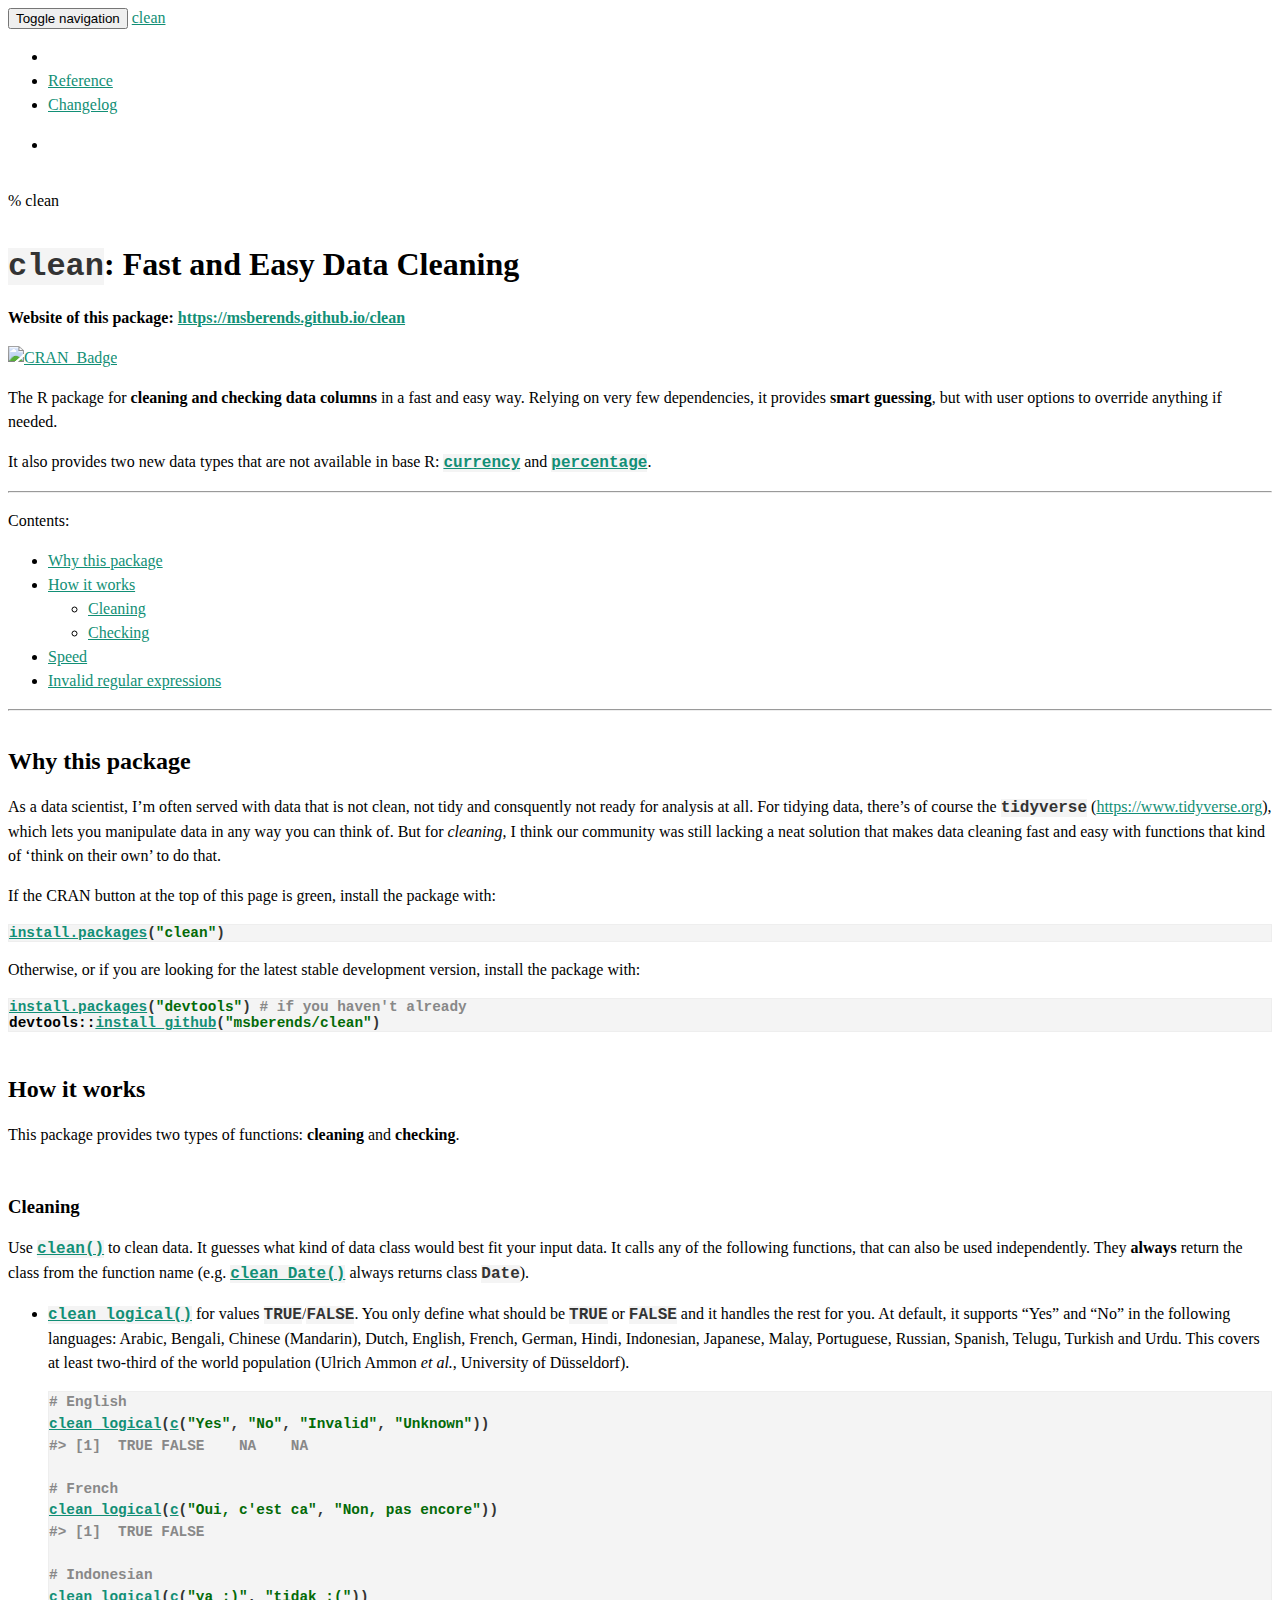
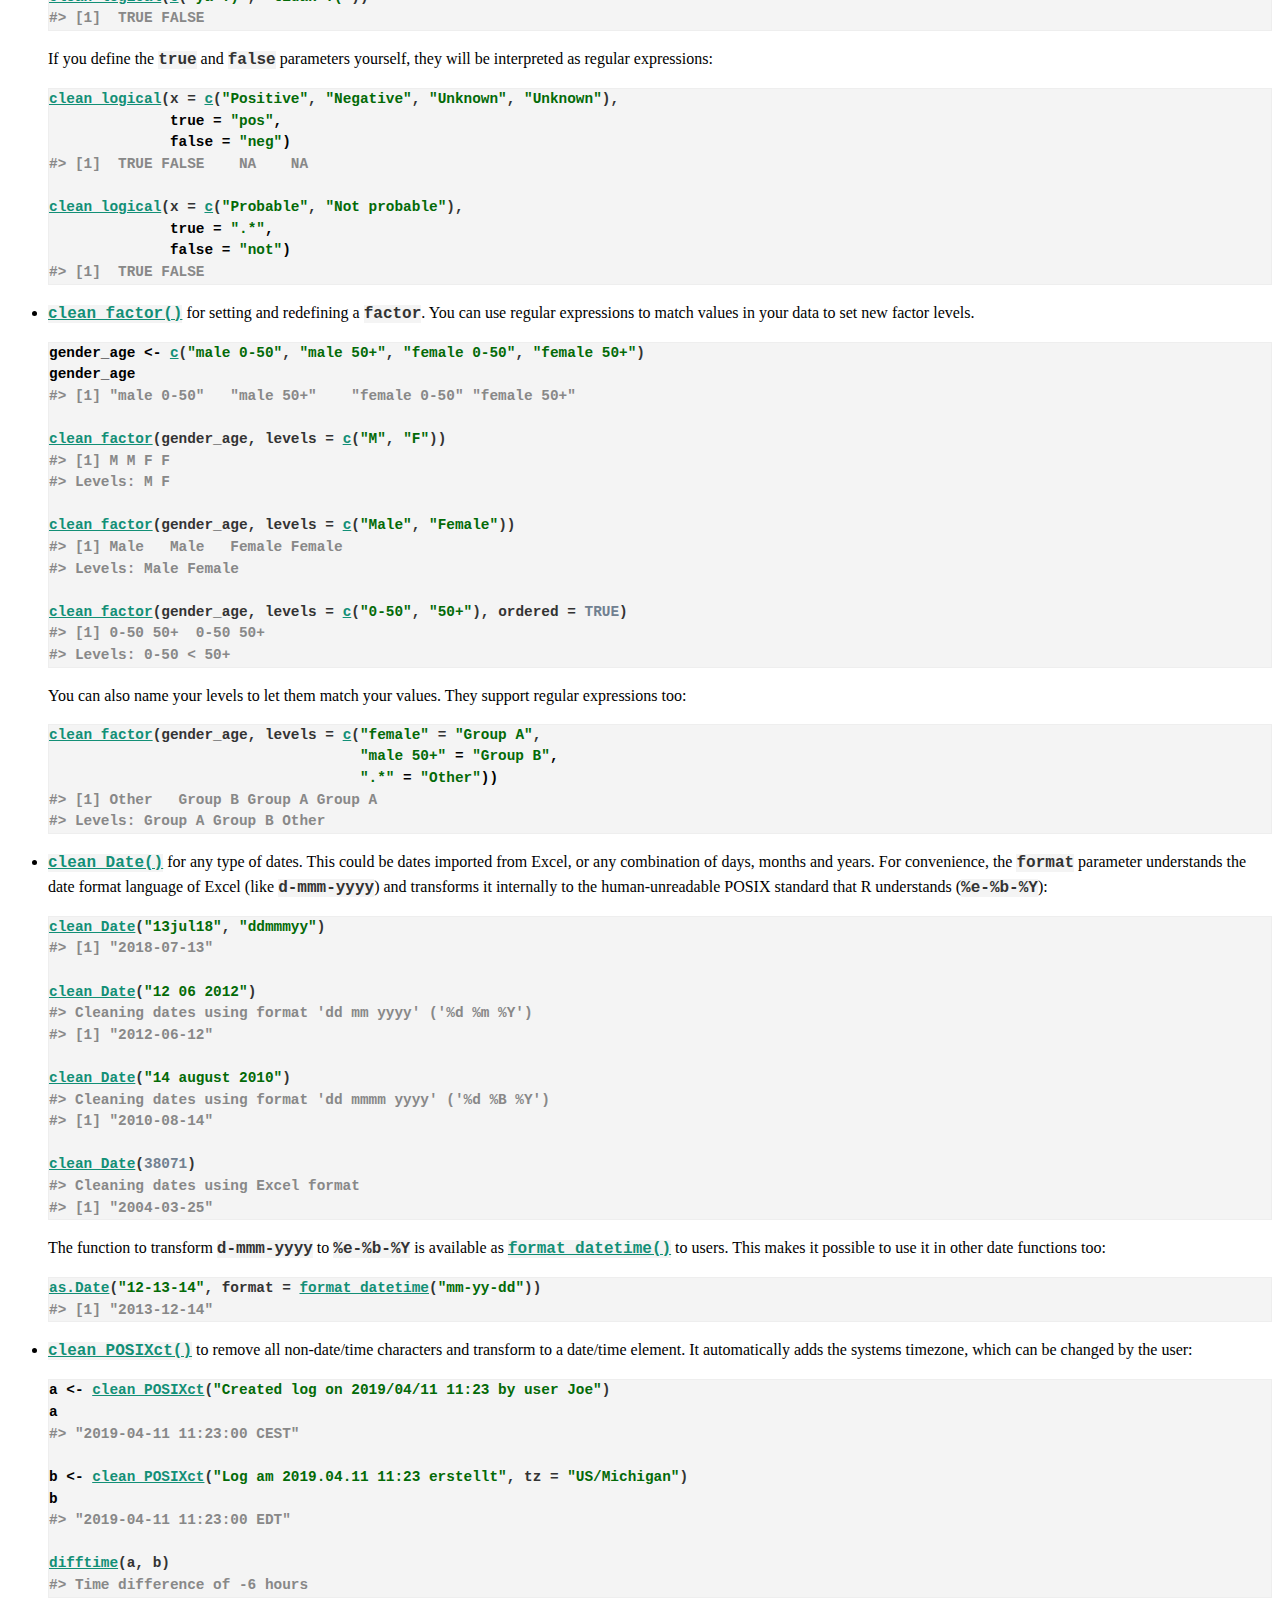
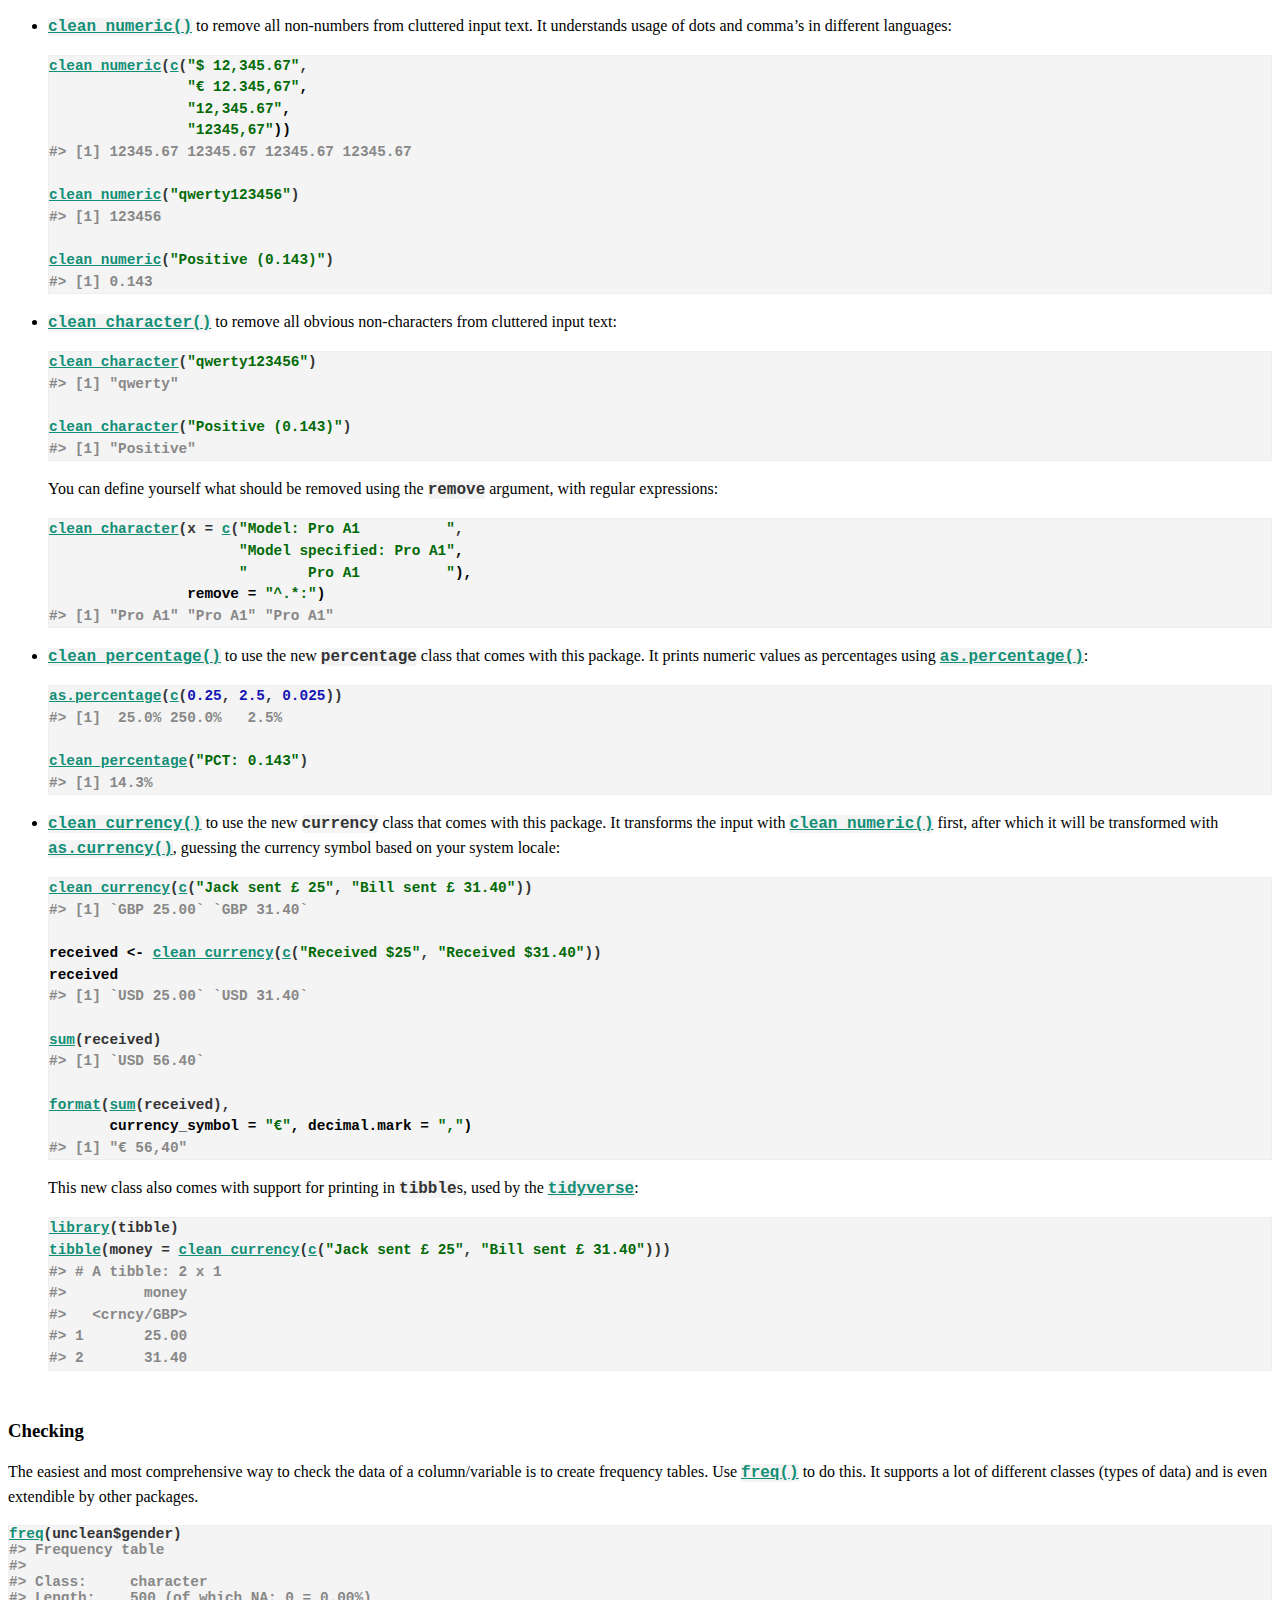
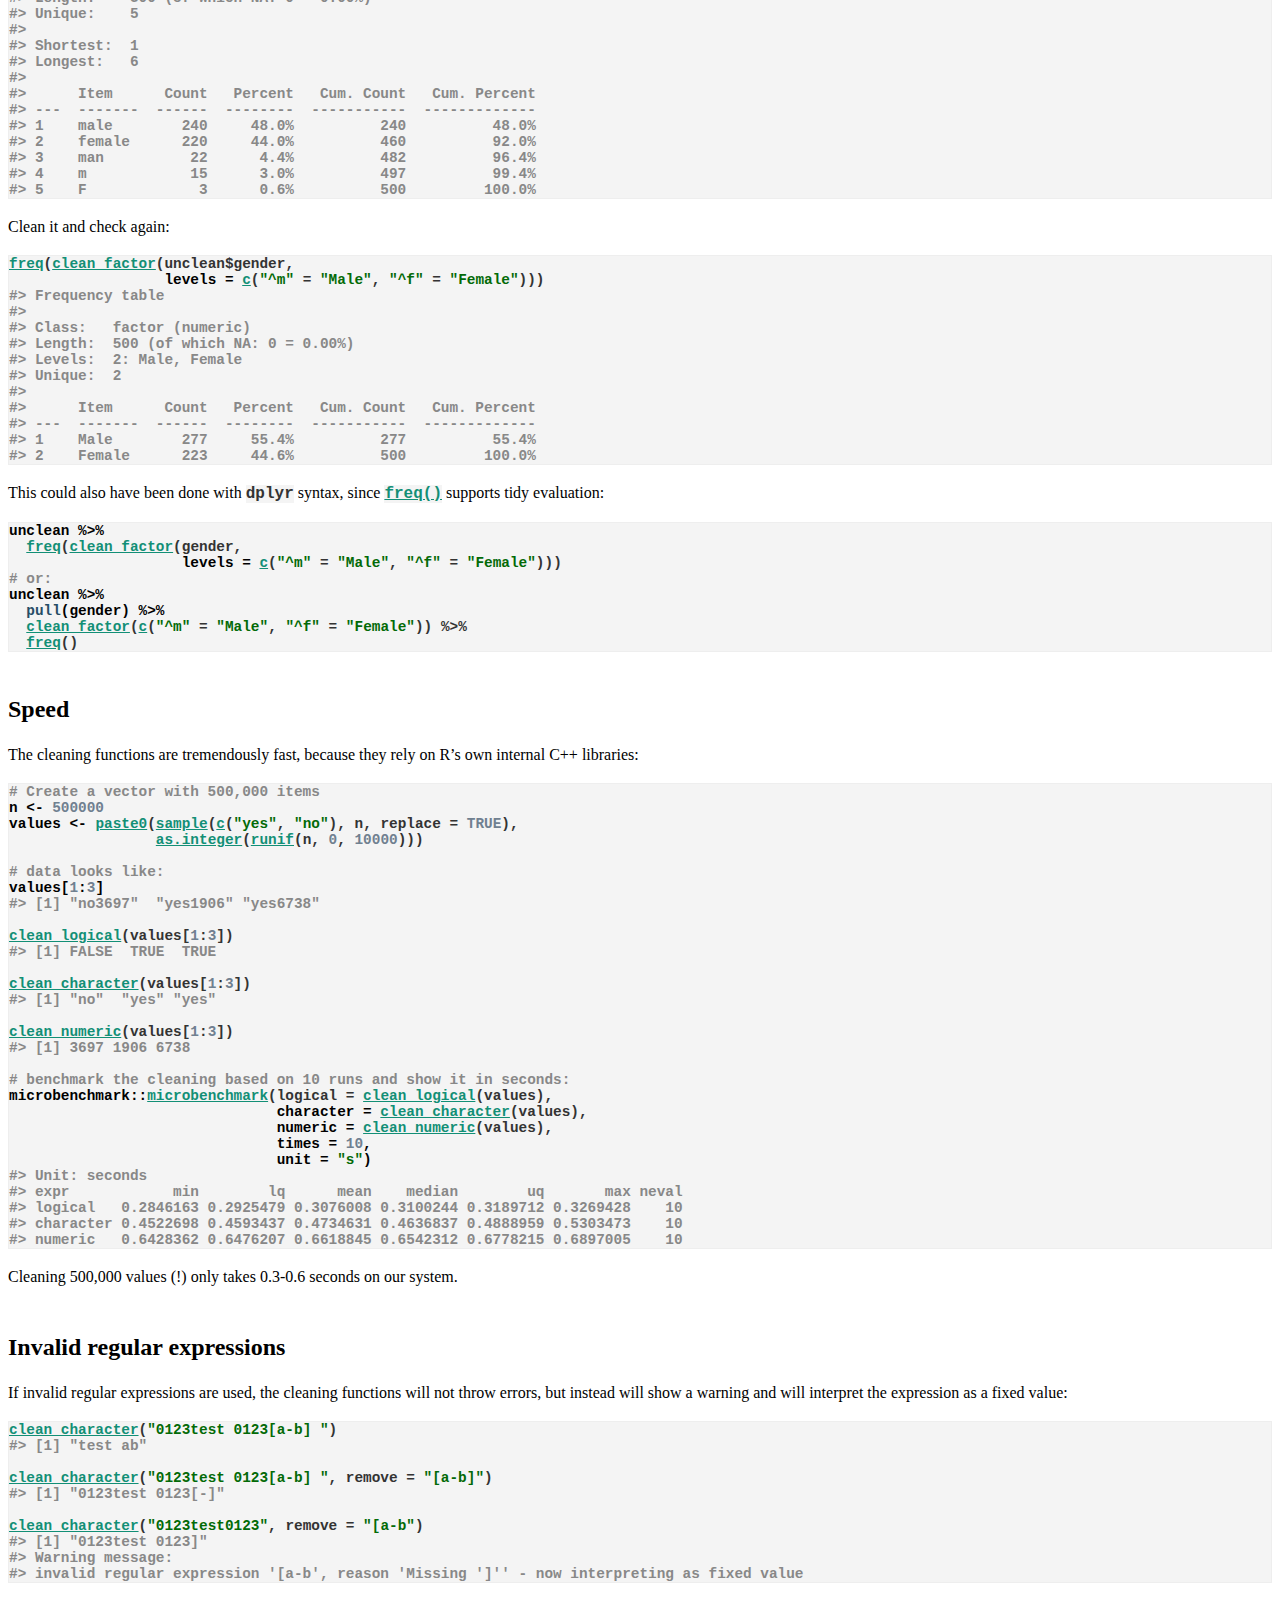
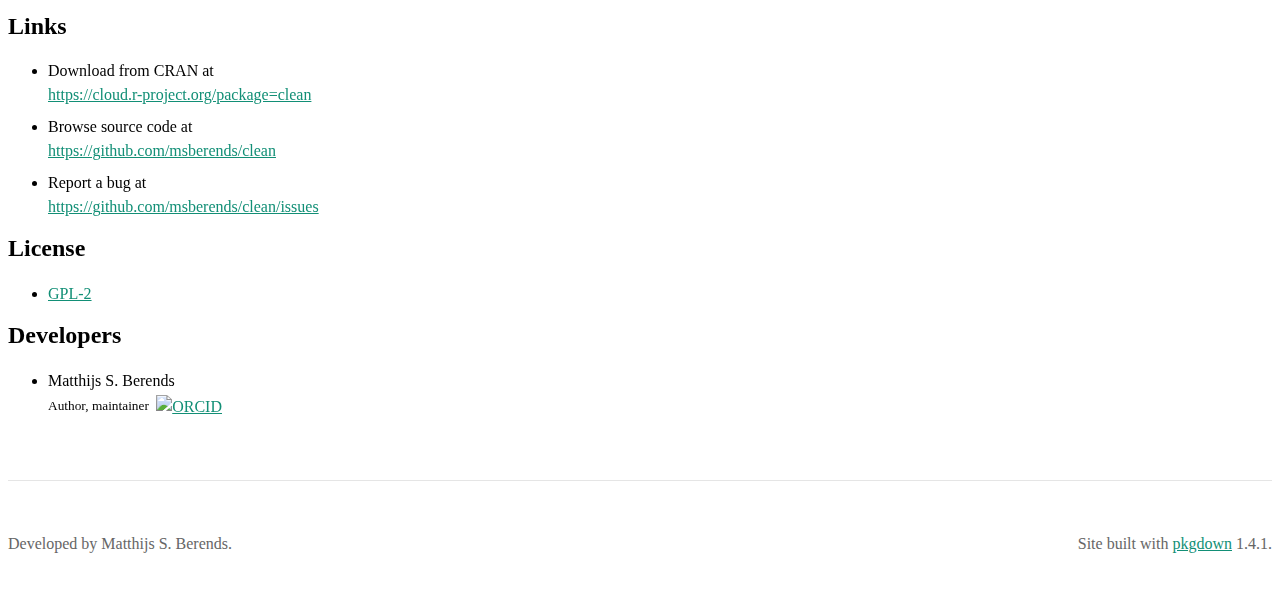
==== commit 1e3251e3: "more robust date coercion" ====
--- a/docs/index.html
+++ b/docs/index.html
@@ -82,6 +82,7 @@
 <p><strong>Website of this package: <a href="https://msberends.github.io/clean" class="uri">https://msberends.github.io/clean</a></strong></p>
 <p><a href="https://CRAN.R-project.org/package=clean"><img src="https://www.r-pkg.org/badges/version/clean" alt="CRAN_Badge"></a></p>
 <p>The R package for <strong>cleaning and checking data columns</strong> in a fast and easy way. Relying on very few dependencies, it provides <strong>smart guessing</strong>, but with user options to override anything if needed.</p>
+<p>It also provides two new data types that are not available in base R: <a href="./reference/currency.html"><code>currency</code></a> and <a href="./reference/percentage.html"><code>percentage</code></a>.</p>
 <hr>
 <p>Contents:</p>
 <ul>
@@ -226,7 +227,7 @@
 <a class="sourceLine" id="cb12-5" data-line-number="5"><span class="co">#&gt; [1] "Pro A1" "Pro A1" "Pro A1"</span></a></code></pre></div>
 </li>
 <li>
-<p><code><a href="reference/clean.html">clean_percentage()</a></code> to use the new <code>percentage</code> class that comes with this package. It prints numeric values as percentages:</p>
+<p><code><a href="reference/clean.html">clean_percentage()</a></code> to use the new <code>percentage</code> class that comes with this package. It prints numeric values as percentages using <code><a href="reference/percentage.html">as.percentage()</a></code>:</p>
 <div class="sourceCode" id="cb13"><pre class="sourceCode r"><code class="sourceCode r"><a class="sourceLine" id="cb13-1" data-line-number="1"><span class="kw"><a href="reference/percentage.html">as.percentage</a></span>(<span class="kw"><a href="https://rdrr.io/r/base/c.html">c</a></span>(<span class="fl">0.25</span>, <span class="fl">2.5</span>, <span class="fl">0.025</span>))</a>
 <a class="sourceLine" id="cb13-2" data-line-number="2"><span class="co">#&gt; [1]  25.0% 250.0%   2.5%</span></a>
 <a class="sourceLine" id="cb13-3" data-line-number="3"></a>
--- a/docs/extra.css
+++ b/docs/extra.css
@@ -18,6 +18,12 @@
 # useful, but it comes WITHOUT ANY WARRANTY OR LIABILITY.              #
 # ==================================================================== #
 */
+
+/* keep messages in original output colour */
+.message, .warning {
+  color: #aaaaaa;
+  font-style: italic;
+}
 
 /* make colour darker and better readable for links */
 code a, code a:hover, code a:focus,
